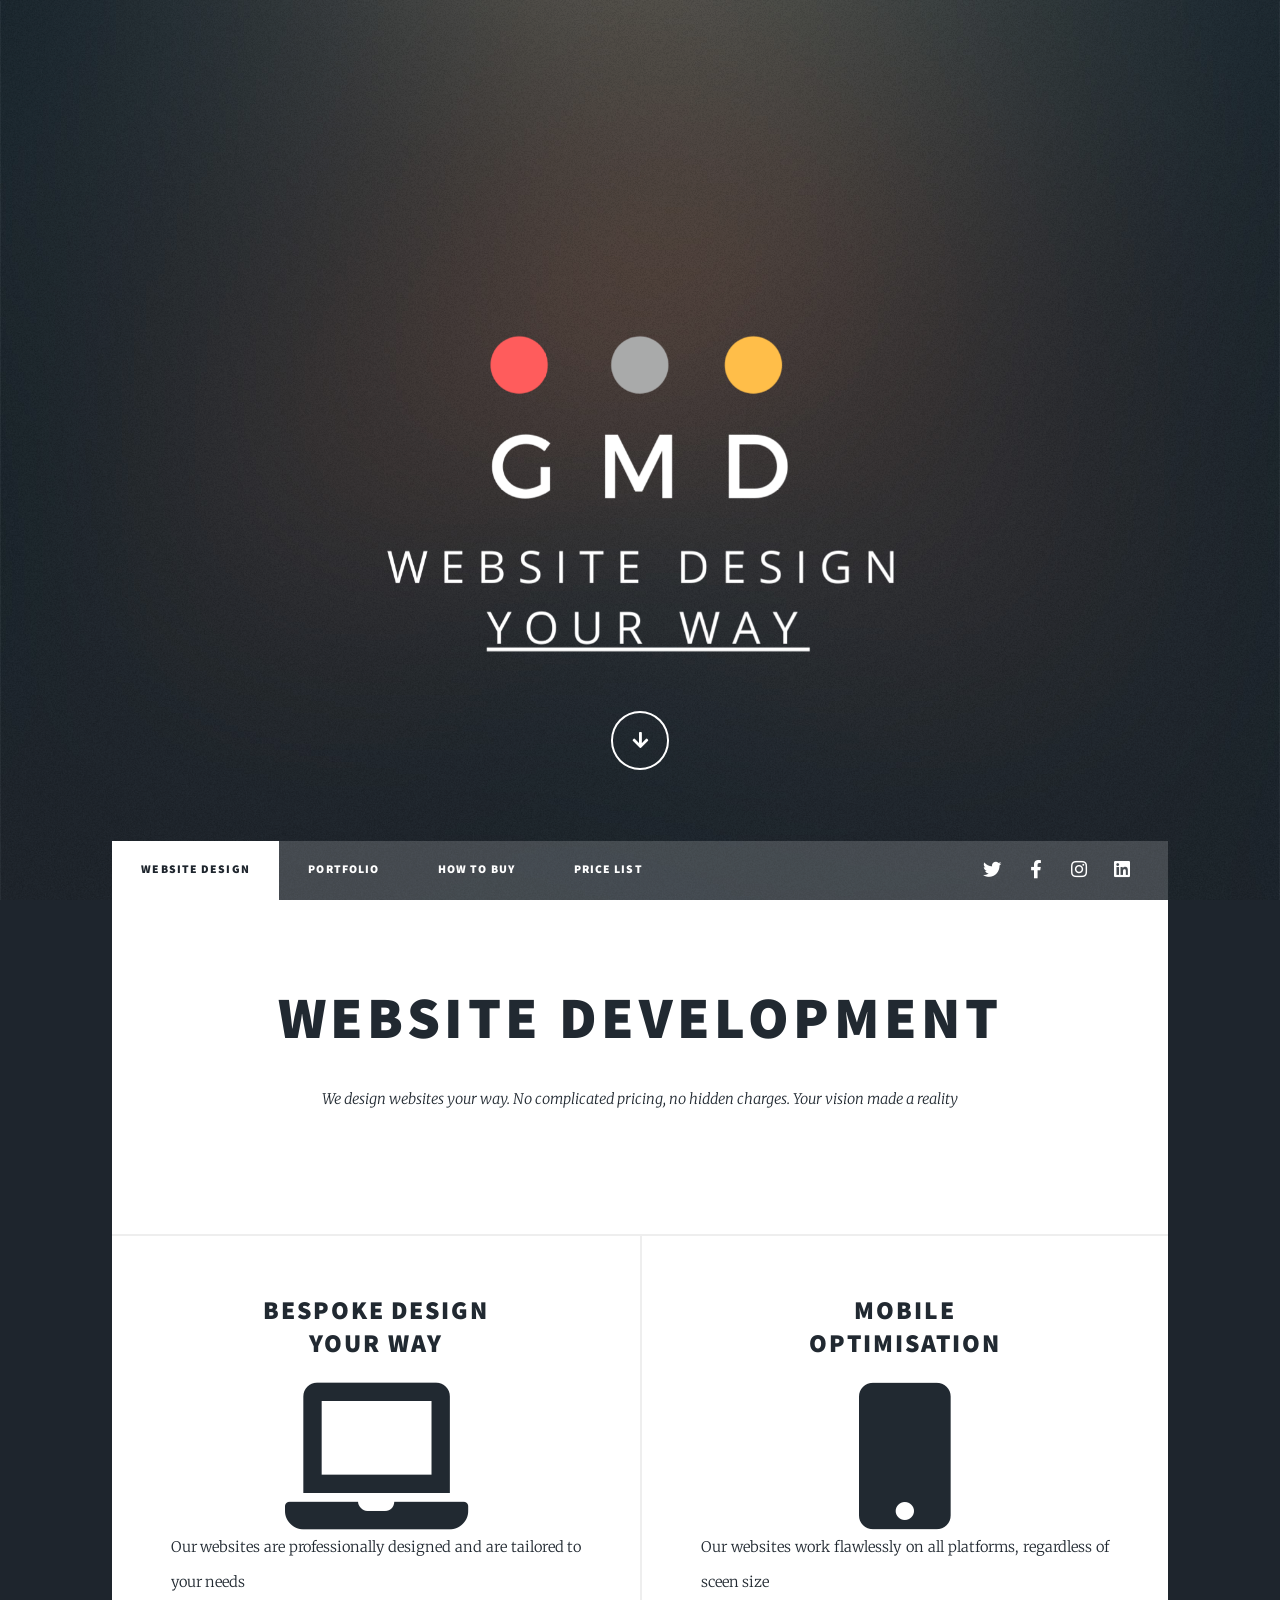
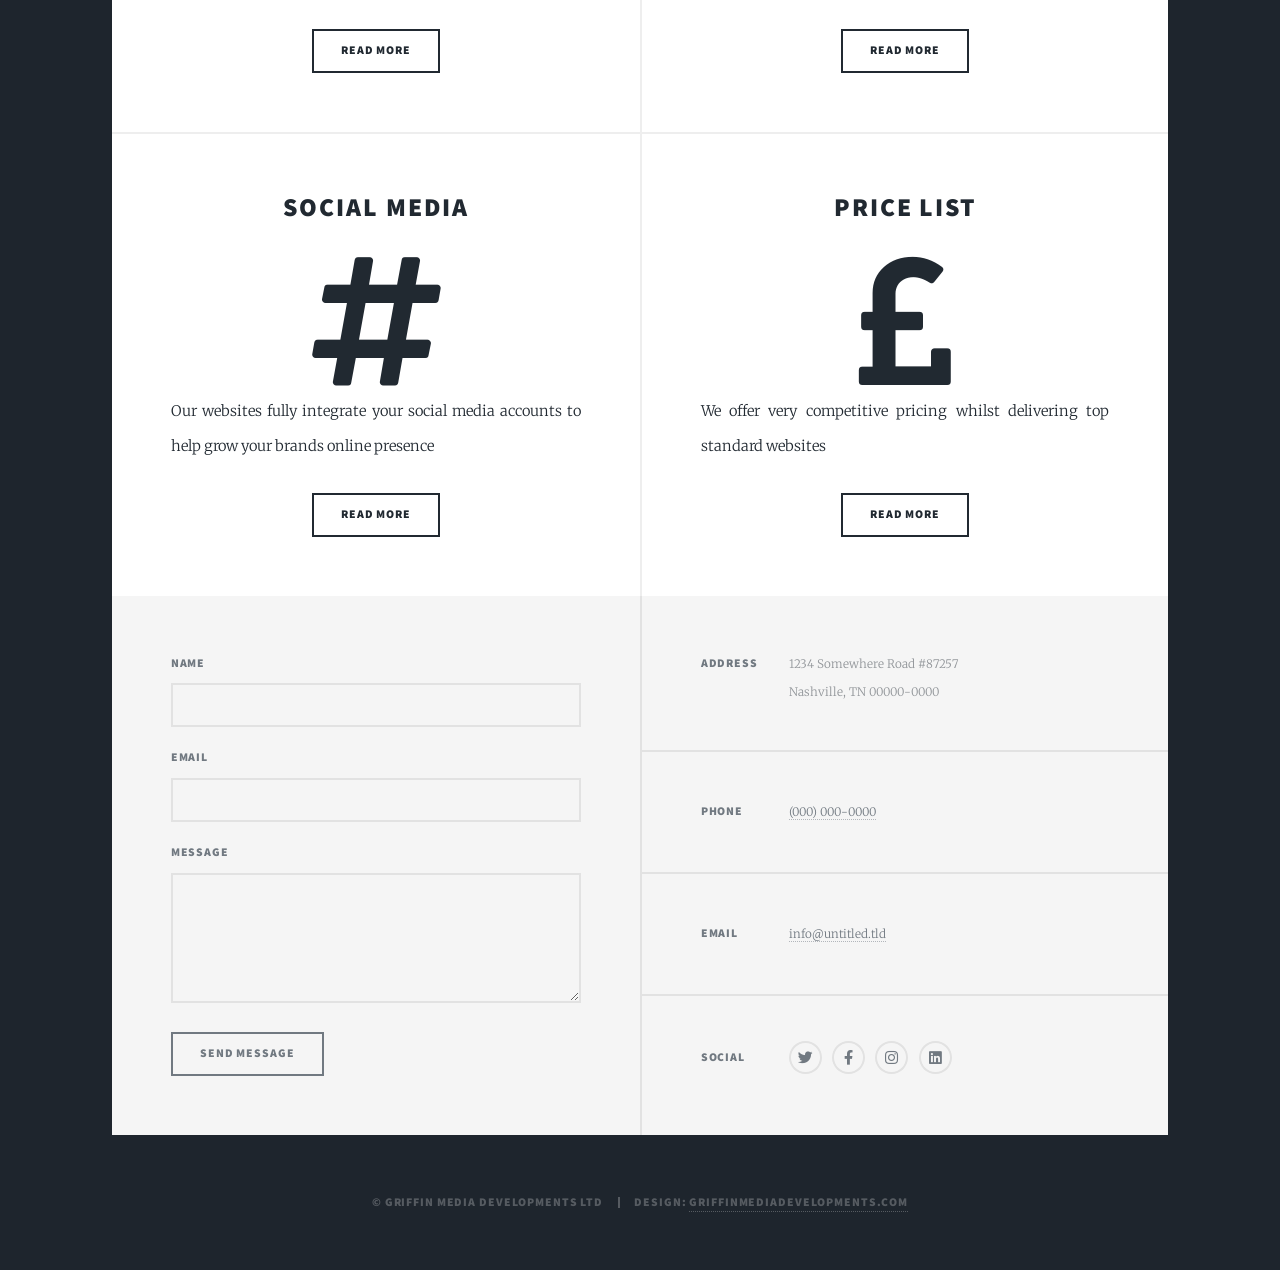
==== index.html @ a4ac9052 "Menu fade" ====
<!DOCTYPE HTML>
<!--
	Massively by HTML5 UP
	html5up.net | @ajlkn
	Free for personal and commercial use under the CCA 3.0 license (html5up.net/license)
-->
<html>
	<head>
		<title>Griffin Media Developments</title>
		<meta charset="utf-8" />
		<meta name="viewport" content="width=device-width, initial-scale=1, user-scalable=no" />
		<link rel="stylesheet" href="assets/css/main.css" />
		<noscript><link rel="stylesheet" href="assets/css/noscript.css" /></noscript>
	</head>
	<body class="is-preload">

		<!-- Wrapper -->
			<div id="wrapper" class="fade-in">

				<!-- Intro -->
					<div id="intro">

						<!-- <h1>Griffin Media<br />
						Developments</h1>
						<p>Media solutions designed <p1>your way</p1><p> -->

						<ul class="actions">
							<li><a href="#header" class="button icon solid solo fa-arrow-down scrolly">Continue</a></li>
						</ul>
					</div>

				<!-- Header -->
					<header id="header">
						<div class="image logos"><img src="images/GMD.png" alt="" /></a></div>
						<a href="index.html" class="logo">Griffin Media Developments</a>

					</header>

				<!-- Nav -->
					<nav id="nav">
						<ul class="links">
							<li class="active"><a href="index.html">Website Design</a></li>
							<li><a href="Portfolio.html">Portfolio</a></li>
							<li><a href="How to buy.html">How to buy</a></li>
							<li ><a href="Price list.html">Price List</a></li>
						</ul>
						<ul class="icons">
							<li><a href="https://twitter.com/Media_Griffin" class="icon brands fa-twitter"><span class="label">Twitter</span></a></li>
							<li><a href="#" class="icon brands fa-facebook-f"><span class="label">Facebook</span></a></li>
							<li><a href="#" class="icon brands fa-instagram"><span class="label">Instagram</span></a></li>
							<li><a href="https://www.linkedin.com/company/griffin-media-developments/about/" class="icon brands fa-linkedin"><span class="label">LinkedIn</span></a></li>
						</ul>
					</nav>

				<!-- Main -->
					<div id="main">

						<!-- Featured Post -->
							<article class="post featured">
								<header class="major">
									<h2>website development
									</h2>
									<p>We design websites your way. No complicated pricing, no hidden charges. Your vision made a reality</p>
								</header>

							</article>

						<!-- Posts -->
							<section class="posts">
								<article>
									<header>
										<h2><a href="Bespoke Design.html">Bespoke design<br />
										your way</a></h2>
									</header>
									<i class="fas fa-laptop fa-10x"></i>
									<p>Our websites are professionally designed and are tailored to your needs</p>
									<ul class="actions special">
										<li><a href="Our Process.html" class="button">Read more</a></li>
									</ul>
								</article>
								<article>
									<header>
										<h2><a href="Mobile Optimisation.html">Mobile<br />
										 optimisation</a></h2>
									</header>
									<i class="fas fa-mobile fa-10x"></i>
									<p>Our websites work flawlessly on all platforms, regardless of sceen size</p>
									<ul class="actions special">
										<li><a href="Mobile Optimisation.html" class="button">Read More</a></li>
									</ul>
								</article>
								<article>
									<header>
										<h2><a href="#">Social Media<br />
									</a></h2>
									</header>
									<i class="fas fa-hashtag fa-10x"></i>
									<p>Our websites fully integrate your social media accounts to help grow your brands online presence</p>
									<ul class="actions special">
										<li><a href="#" class="button">Read more</a></li>
									</ul>
								</article>
								<article>
									<header>
										<h2><a href="#">Price List<br />
										</a></h2>
									</header>
									<i class="fas fa-pound-sign fa-10x"></i>
									<p>We offer very competitive pricing whilst delivering top standard websites</p>
									<ul class="actions special">
										<li><a href="#" class="button">Read more</a></li>
									</ul>
								</article>

							</section>




					</div>

				<!-- Footer -->
					<footer id="footer">
						<section>
							<form method="post" action="#">
								<div class="fields">
									<div class="field">
										<label for="name">Name</label>
										<input type="text" name="name" id="name" />
									</div>
									<div class="field">
										<label for="email">Email</label>
										<input type="text" name="email" id="email" />
									</div>
									<div class="field">
										<label for="message">Message</label>
										<textarea name="message" id="message" rows="3"></textarea>
									</div>
								</div>
								<ul class="actions">
									<li><input type="submit" value="Send Message" /></li>
								</ul>
							</form>
						</section>
						<section class="split contact">
							<section class="alt">
								<h3>Address</h3>
								<p>1234 Somewhere Road #87257<br />
								Nashville, TN 00000-0000</p>
							</section>
							<section>
								<h3>Phone</h3>
								<p><a href="#">(000) 000-0000</a></p>
							</section>
							<section>
								<h3>Email</h3>
								<p><a href="#">info@untitled.tld</a></p>
							</section>
							<section>
								<h3>Social</h3>
								<ul class="icons alt">
									<li><a href="#" class="icon brands alt fa-twitter"><span class="label">Twitter</span></a></li>
									<li><a href="#" class="icon brands alt fa-facebook-f"><span class="label">Facebook</span></a></li>
									<li><a href="#" class="icon brands alt fa-instagram"><span class="label">Instagram</span></a></li>
									<li><a href="https://www.linkedin.com/company/griffin-media-developments/about/" class="icon brands fa-linkedin"><span class="label">LinkedIn</span></a></li>
								</ul>
							</section>
						</section>
					</footer>

				<!-- Copyright -->
					<div id="copyright">
						<ul><li>&copy; Griffin Media Developments Ltd</li><li>Design: <a href="https://html5up.net">GriffinMediaDevelopments.com</a></li></ul>
					</div>

			</div>

		<!-- Scripts -->
			<script src="assets/js/jquery.min.js"></script>
			<script src="assets/js/jquery.scrollex.min.js"></script>
			<script src="assets/js/jquery.scrolly.min.js"></script>
			<script src="assets/js/browser.min.js"></script>
			<script src="assets/js/breakpoints.min.js"></script>
			<script src="assets/js/util.js"></script>
			<script src="assets/js/main.js"></script>

	</body>
</html>
---- assets/css/main.css ----
@import url(fontawesome-all.min.css);
@import url("https://fonts.googleapis.com/css?family=Merriweather:300,700,300italic,700italic|Source+Sans+Pro:900");

/*
	Massively by HTML5 UP
	html5up.net | @ajlkn
	Free for personal and commercial use under the CCA 3.0 license (html5up.net/license)
*/

html, body, div, span, applet, object,
iframe, h1, h2, h3, h4, h5, h6, p, p1, blockquote,
pre, a, abbr, acronym, address, big, cite,
code, del, dfn, em, img, ins, kbd, q, s, samp,
small, strike, strong, sub, sup, tt, var, b,
u, i, center, dl, dt, dd, ol, ul, li, fieldset,
form, label, legend, table, caption, tbody,
tfoot, thead, tr, th, td, article, aside,
canvas, details, embed, figure, figcaption,
footer, header, hgroup, menu, nav, output, ruby,
section, summary, time, mark, audio, video {
	margin: 0;
	padding: 0;
	border: 0;
	font-size: 100%;
	font: inherit;
	vertical-align: baseline;}

article, aside, details, figcaption, figure,
footer, header, hgroup, menu, nav, section {
	display: block;}

body {
	line-height: 1;
}

ol, ul {
	list-style: none;
}

blockquote, q {
	quotes: none;
}

	blockquote:before, blockquote:after, q:before, q:after {
		content: '';
		content: none;
	}

table {
	border-collapse: collapse;
	border-spacing: 0;
}

body {
	-webkit-text-size-adjust: none;
}

mark {
	background-color: transparent;
	color: inherit;
}

input::-moz-focus-inner {
	border: 0;
	padding: 0;
}

input, select, textarea {
	-moz-appearance: none;
	-webkit-appearance: none;
	-ms-appearance: none;
	appearance: none;
}

/* Basic */

	@-ms-viewport {
		width: device-width;
	}

	body {
		-ms-overflow-style: scrollbar;
	}

	@media screen and (max-width: 480px) {

		html, body {
			min-width: 320px;
		}

	}

	html {
		box-sizing: border-box;
	}

	*, *:before, *:after {
		box-sizing: inherit;
	}

	body {
		background-color: #1e252d;
	}

		body.is-preload *, body.is-preload *:before, body.is-preload *:after {
			-moz-animation: none !important;
			-webkit-animation: none !important;
			-ms-animation: none !important;
			animation: none !important;
			-moz-transition: none !important;
			-webkit-transition: none !important;
			-ms-transition: none !important;
			transition: none !important;
		}

/* Type */

	html {
		font-size: 16pt;
	}

		@media screen and (max-width: 1680px) {

			html {
				font-size: 12pt;
			}

		}

		@media screen and (max-width: 1280px) {

			html {
				font-size: 11pt;
			}

		}

		@media screen and (max-width: 360px) {

			html {
				font-size: 10pt;
			}

		}

	body {
		color: #212931;
	}

	body, input, select, textarea {
		font-family: "Merriweather", Georgia, serif;
		font-weight: 300;
		font-size: 1rem;
		line-height: 2.375;
	}

	a {
		-moz-transition: color 0.2s ease-in-out, background-color 0.2s ease-in-out, border-color 0.2s ease-in-out, box-shadow 0.2s ease-in-out;
		-webkit-transition: color 0.2s ease-in-out, background-color 0.2s ease-in-out, border-color 0.2s ease-in-out, box-shadow 0.2s ease-in-out;
		-ms-transition: color 0.2s ease-in-out, background-color 0.2s ease-in-out, border-color 0.2s ease-in-out, box-shadow 0.2s ease-in-out;
		transition: color 0.2s ease-in-out, background-color 0.2s ease-in-out, border-color 0.2s ease-in-out, box-shadow 0.2s ease-in-out;
		border-bottom: dotted 1px;
		text-decoration: none;
	}

		a:hover {
			border-bottom-color: transparent;
		}




	strong, b {
		font-weight: 600;
	}

	em, i {
		font-style: italic;
	}

	p {
		text-align: justify;
		margin: 0 0 2rem 0;
	}

	p2 {
		text-align: justify;
		margin: 0 0 2rem 0;
	}

	p1{
		text-align: justify;
		margin: 0 0 2rem 0;
		text-decoration: underline;
	}
	p2 b{
		color: #FF9F55;
	}





	h1, h2, h3, h4, h5, h6, h7 {
		font-family: "Source Sans Pro", Helvetica, sans-serif;
		font-weight: 900;
		line-height: 1.5;
		letter-spacing: 0.075em;
		text-transform: uppercase;
		margin: 0 0 1rem 0;
	}

		h1 a, h2 a, h3 a, h4 a, h5 a, h6 a, h7 a {
			border-bottom: 0;
			color: inherit;
			text-decoration: none;
		}

	h1 {
		font-size: 4rem;
		line-height: 1.1;
		margin: 0 0 2rem 0;
	}

	h2 {
		font-size: 1.75rem;
		line-height: 1.3;
		margin: 0 0 1.5rem 0;
	}

	h3 {
		font-size: 1.25rem;
		margin: 0 0 1.5rem 0;
	}

	h4 {
		font-size: 1rem;
	}

	h5 {
		font-size: 0.9rem;
	}

	h6 {
		font-size: 0.8rem;
	}

	h7{
		font-size: 1.75rem;
		line-height: 1.3;
		margin: 0 0 1.5rem 0;
	}



	sub {
		font-size: 0.8rem;
		position: relative;
		top: 0.5rem;
	}

	sup {
		font-size: 0.8rem;
		position: relative;
		top: -0.5rem;
	}

	blockquote {
		border-left: solid 4px;
		font-style: italic;
		margin: 0 0 2rem 0;
		padding: 0.5rem 0 0.5rem 2rem;
	}

	code {
		border: solid 2px;
		font-family: "Courier New", monospace;
		font-size: 0.9rem;
		margin: 0 0.25rem;
		padding: 0.25rem 0.65rem;
	}

	pre {
		-webkit-overflow-scrolling: touch;
		font-family: "Courier New", monospace;
		font-size: 0.9rem;
		margin: 0 0 2rem 0;
	}

		pre code {
			display: block;
			line-height: 1.75;
			padding: 1rem 1.5rem;
			overflow-x: auto;
		}

	hr {
		border: 0;
		border-bottom: solid 2px;
		margin: 3rem 0;
	}

		hr.major {
			margin: 5rem 0;
		}

	.align-left {
		text-align: left;
	}

	.align-center {
		text-align: center;
	}

	.align-right {
		text-align: right;
	}

	input, select, textarea {
		color: #212931;
	}

	a {
		color: #212931;
		border-bottom-color: rgba(33, 41, 49, 0.5);
	}

		a:hover {
			border-bottom-color: transparent;
			color: #18bfef !important;
		}



	h1, h2, h3, h4, h5, h6 {
		color: #212931;
	}

	h7{
		color: white;
	}

	strong, b {
		color: #212931;
	}

	blockquote {
		border-left-color: #eeeeee;
	}

	code {
		background: rgba(220, 220, 220, 0.25);
		border-color: #eeeeee;
	}

	hr {
		border-bottom-color: #eeeeee;
	}

/* Row */

	.row {
		display: flex;
		flex-wrap: wrap;
		box-sizing: border-box;
		align-items: stretch;
	}

		.row > * {
			box-sizing: border-box;
		}

		.row.gtr-uniform > * > :last-child {
			margin-bottom: 0;
		}

		.row.aln-left {
			justify-content: flex-start;
		}

		.row.aln-center {
			justify-content: center;
		}

		.row.aln-right {
			justify-content: flex-end;
		}

		.row.aln-top {
			align-items: flex-start;
		}

		.row.aln-middle {
			align-items: center;
		}

		.row.aln-bottom {
			align-items: flex-end;
		}

		.row > .imp {
			order: -1;
		}

		.row > .col-1 {
			width: 8.33333%;
		}

		.row > .off-1 {
			margin-left: 8.33333%;
		}

		.row > .col-2 {
			width: 16.66667%;
		}

		.row > .off-2 {
			margin-left: 16.66667%;
		}

		.row > .col-3 {
			width: 25%;
		}

		.row > .off-3 {
			margin-left: 25%;
		}

		.row > .col-4 {
			width: 33.33333%;
		}

		.row > .off-4 {
			margin-left: 33.33333%;
		}

		.row > .col-5 {
			width: 41.66667%;
		}

		.row > .off-5 {
			margin-left: 41.66667%;
		}

		.row > .col-6 {
			width: 50%;
		}

		.row > .off-6 {
			margin-left: 50%;
		}

		.row > .col-7 {
			width: 58.33333%;
		}

		.row > .off-7 {
			margin-left: 58.33333%;
		}

		.row > .col-8 {
			width: 66.66667%;
		}

		.row > .off-8 {
			margin-left: 66.66667%;
		}

		.row > .col-9 {
			width: 75%;
		}

		.row > .off-9 {
			margin-left: 75%;
		}

		.row > .col-10 {
			width: 83.33333%;
		}

		.row > .off-10 {
			margin-left: 83.33333%;
		}

		.row > .col-11 {
			width: 91.66667%;
		}

		.row > .off-11 {
			margin-left: 91.66667%;
		}

		.row > .col-12 {
			width: 100%;
		}

		.row > .off-12 {
			margin-left: 100%;
		}

		.row.gtr-0 {
			margin-top: 0;
			margin-left: 0rem;
		}

			.row.gtr-0 > * {
				padding: 0 0 0 0rem;
			}

			.row.gtr-0.gtr-uniform {
				margin-top: 0rem;
			}

				.row.gtr-0.gtr-uniform > * {
					padding-top: 0rem;
				}

		.row.gtr-25 {
			margin-top: 0;
			margin-left: -0.375rem;
		}

			.row.gtr-25 > * {
				padding: 0 0 0 0.375rem;
			}

			.row.gtr-25.gtr-uniform {
				margin-top: -0.375rem;
			}

				.row.gtr-25.gtr-uniform > * {
					padding-top: 0.375rem;
				}

		.row.gtr-50 {
			margin-top: 0;
			margin-left: -0.75rem;
		}

			.row.gtr-50 > * {
				padding: 0 0 0 0.75rem;
			}

			.row.gtr-50.gtr-uniform {
				margin-top: -0.75rem;
			}

				.row.gtr-50.gtr-uniform > * {
					padding-top: 0.75rem;
				}

		.row {
			margin-top: 0;
			margin-left: -1.5rem;
		}

			.row > * {
				padding: 0 0 0 1.5rem;
			}

			.row.gtr-uniform {
				margin-top: -1.5rem;
			}

				.row.gtr-uniform > * {
					padding-top: 1.5rem;
				}

		.row.gtr-150 {
			margin-top: 0;
			margin-left: -2.25rem;
		}

			.row.gtr-150 > * {
				padding: 0 0 0 2.25rem;
			}

			.row.gtr-150.gtr-uniform {
				margin-top: -2.25rem;
			}

				.row.gtr-150.gtr-uniform > * {
					padding-top: 2.25rem;
				}

		.row.gtr-200 {
			margin-top: 0;
			margin-left: -3rem;
		}

			.row.gtr-200 > * {
				padding: 0 0 0 3rem;
			}

			.row.gtr-200.gtr-uniform {
				margin-top: -3rem;
			}

				.row.gtr-200.gtr-uniform > * {
					padding-top: 3rem;
				}

		@media screen and (max-width: 1680px) {

			.row {
				display: flex;
				flex-wrap: wrap;
				box-sizing: border-box;
				align-items: stretch;
			}

				.row > * {
					box-sizing: border-box;
				}

				.row.gtr-uniform > * > :last-child {
					margin-bottom: 0;
				}

				.row.aln-left {
					justify-content: flex-start;
				}

				.row.aln-center {
					justify-content: center;
				}

				.row.aln-right {
					justify-content: flex-end;
				}

				.row.aln-top {
					align-items: flex-start;
				}

				.row.aln-middle {
					align-items: center;
				}

				.row.aln-bottom {
					align-items: flex-end;
				}

				.row > .imp-xlarge {
					order: -1;
				}

				.row > .col-1-xlarge {
					width: 8.33333%;
				}

				.row > .off-1-xlarge {
					margin-left: 8.33333%;
				}

				.row > .col-2-xlarge {
					width: 16.66667%;
				}

				.row > .off-2-xlarge {
					margin-left: 16.66667%;
				}

				.row > .col-3-xlarge {
					width: 25%;
				}

				.row > .off-3-xlarge {
					margin-left: 25%;
				}

				.row > .col-4-xlarge {
					width: 33.33333%;
				}

				.row > .off-4-xlarge {
					margin-left: 33.33333%;
				}

				.row > .col-5-xlarge {
					width: 41.66667%;
				}

				.row > .off-5-xlarge {
					margin-left: 41.66667%;
				}

				.row > .col-6-xlarge {
					width: 50%;
				}

				.row > .off-6-xlarge {
					margin-left: 50%;
				}

				.row > .col-7-xlarge {
					width: 58.33333%;
				}

				.row > .off-7-xlarge {
					margin-left: 58.33333%;
				}

				.row > .col-8-xlarge {
					width: 66.66667%;
				}

				.row > .off-8-xlarge {
					margin-left: 66.66667%;
				}

				.row > .col-9-xlarge {
					width: 75%;
				}

				.row > .off-9-xlarge {
					margin-left: 75%;
				}

				.row > .col-10-xlarge {
					width: 83.33333%;
				}

				.row > .off-10-xlarge {
					margin-left: 83.33333%;
				}

				.row > .col-11-xlarge {
					width: 91.66667%;
				}

				.row > .off-11-xlarge {
					margin-left: 91.66667%;
				}

				.row > .col-12-xlarge {
					width: 100%;
				}

				.row > .off-12-xlarge {
					margin-left: 100%;
				}

				.row.gtr-0 {
					margin-top: 0;
					margin-left: 0rem;
				}

					.row.gtr-0 > * {
						padding: 0 0 0 0rem;
					}

					.row.gtr-0.gtr-uniform {
						margin-top: 0rem;
					}

						.row.gtr-0.gtr-uniform > * {
							padding-top: 0rem;
						}

				.row.gtr-25 {
					margin-top: 0;
					margin-left: -0.375rem;
				}

					.row.gtr-25 > * {
						padding: 0 0 0 0.375rem;
					}

					.row.gtr-25.gtr-uniform {
						margin-top: -0.375rem;
					}

						.row.gtr-25.gtr-uniform > * {
							padding-top: 0.375rem;
						}

				.row.gtr-50 {
					margin-top: 0;
					margin-left: -0.75rem;
				}

					.row.gtr-50 > * {
						padding: 0 0 0 0.75rem;
					}

					.row.gtr-50.gtr-uniform {
						margin-top: -0.75rem;
					}

						.row.gtr-50.gtr-uniform > * {
							padding-top: 0.75rem;
						}

				.row {
					margin-top: 0;
					margin-left: -1.5rem;
				}

					.row > * {
						padding: 0 0 0 1.5rem;
					}

					.row.gtr-uniform {
						margin-top: -1.5rem;
					}

						.row.gtr-uniform > * {
							padding-top: 1.5rem;
						}

				.row.gtr-150 {
					margin-top: 0;
					margin-left: -2.25rem;
				}

					.row.gtr-150 > * {
						padding: 0 0 0 2.25rem;
					}

					.row.gtr-150.gtr-uniform {
						margin-top: -2.25rem;
					}

						.row.gtr-150.gtr-uniform > * {
							padding-top: 2.25rem;
						}

				.row.gtr-200 {
					margin-top: 0;
					margin-left: -3rem;
				}

					.row.gtr-200 > * {
						padding: 0 0 0 3rem;
					}

					.row.gtr-200.gtr-uniform {
						margin-top: -3rem;
					}

						.row.gtr-200.gtr-uniform > * {
							padding-top: 3rem;
						}

		}

		@media screen and (max-width: 1280px) {

			.row {
				display: flex;
				flex-wrap: wrap;
				box-sizing: border-box;
				align-items: stretch;
			}

				.row > * {
					box-sizing: border-box;
				}

				.row.gtr-uniform > * > :last-child {
					margin-bottom: 0;
				}

				.row.aln-left {
					justify-content: flex-start;
				}

				.row.aln-center {
					justify-content: center;
				}

				.row.aln-right {
					justify-content: flex-end;
				}

				.row.aln-top {
					align-items: flex-start;
				}

				.row.aln-middle {
					align-items: center;
				}

				.row.aln-bottom {
					align-items: flex-end;
				}

				.row > .imp-large {
					order: -1;
				}

				.row > .col-1-large {
					width: 8.33333%;
				}

				.row > .off-1-large {
					margin-left: 8.33333%;
				}

				.row > .col-2-large {
					width: 16.66667%;
				}

				.row > .off-2-large {
					margin-left: 16.66667%;
				}

				.row > .col-3-large {
					width: 25%;
				}

				.row > .off-3-large {
					margin-left: 25%;
				}

				.row > .col-4-large {
					width: 33.33333%;
				}

				.row > .off-4-large {
					margin-left: 33.33333%;
				}

				.row > .col-5-large {
					width: 41.66667%;
				}

				.row > .off-5-large {
					margin-left: 41.66667%;
				}

				.row > .col-6-large {
					width: 50%;
				}

				.row > .off-6-large {
					margin-left: 50%;
				}

				.row > .col-7-large {
					width: 58.33333%;
				}

				.row > .off-7-large {
					margin-left: 58.33333%;
				}

				.row > .col-8-large {
					width: 66.66667%;
				}

				.row > .off-8-large {
					margin-left: 66.66667%;
				}

				.row > .col-9-large {
					width: 75%;
				}

				.row > .off-9-large {
					margin-left: 75%;
				}

				.row > .col-10-large {
					width: 83.33333%;
				}

				.row > .off-10-large {
					margin-left: 83.33333%;
				}

				.row > .col-11-large {
					width: 91.66667%;
				}

				.row > .off-11-large {
					margin-left: 91.66667%;
				}

				.row > .col-12-large {
					width: 100%;
				}

				.row > .off-12-large {
					margin-left: 100%;
				}

				.row.gtr-0 {
					margin-top: 0;
					margin-left: 0rem;
				}

					.row.gtr-0 > * {
						padding: 0 0 0 0rem;
					}

					.row.gtr-0.gtr-uniform {
						margin-top: 0rem;
					}

						.row.gtr-0.gtr-uniform > * {
							padding-top: 0rem;
						}

				.row.gtr-25 {
					margin-top: 0;
					margin-left: -0.375rem;
				}

					.row.gtr-25 > * {
						padding: 0 0 0 0.375rem;
					}

					.row.gtr-25.gtr-uniform {
						margin-top: -0.375rem;
					}

						.row.gtr-25.gtr-uniform > * {
							padding-top: 0.375rem;
						}

				.row.gtr-50 {
					margin-top: 0;
					margin-left: -0.75rem;
				}

					.row.gtr-50 > * {
						padding: 0 0 0 0.75rem;
					}

					.row.gtr-50.gtr-uniform {
						margin-top: -0.75rem;
					}

						.row.gtr-50.gtr-uniform > * {
							padding-top: 0.75rem;
						}

				.row {
					margin-top: 0;
					margin-left: -1.5rem;
				}

					.row > * {
						padding: 0 0 0 1.5rem;
					}

					.row.gtr-uniform {
						margin-top: -1.5rem;
					}

						.row.gtr-uniform > * {
							padding-top: 1.5rem;
						}

				.row.gtr-150 {
					margin-top: 0;
					margin-left: -2.25rem;
				}

					.row.gtr-150 > * {
						padding: 0 0 0 2.25rem;
					}

					.row.gtr-150.gtr-uniform {
						margin-top: -2.25rem;
					}

						.row.gtr-150.gtr-uniform > * {
							padding-top: 2.25rem;
						}

				.row.gtr-200 {
					margin-top: 0;
					margin-left: -3rem;
				}

					.row.gtr-200 > * {
						padding: 0 0 0 3rem;
					}

					.row.gtr-200.gtr-uniform {
						margin-top: -3rem;
					}

						.row.gtr-200.gtr-uniform > * {
							padding-top: 3rem;
						}

		}

		@media screen and (max-width: 980px) {

			.row {
				display: flex;
				flex-wrap: wrap;
				box-sizing: border-box;
				align-items: stretch;
			}

				.row > * {
					box-sizing: border-box;
				}

				.row.gtr-uniform > * > :last-child {
					margin-bottom: 0;
				}

				.row.aln-left {
					justify-content: flex-start;
				}

				.row.aln-center {
					justify-content: center;
				}

				.row.aln-right {
					justify-content: flex-end;
				}

				.row.aln-top {
					align-items: flex-start;
				}

				.row.aln-middle {
					align-items: center;
				}

				.row.aln-bottom {
					align-items: flex-end;
				}

				.row > .imp-medium {
					order: -1;
				}

				.row > .col-1-medium {
					width: 8.33333%;
				}

				.row > .off-1-medium {
					margin-left: 8.33333%;
				}

				.row > .col-2-medium {
					width: 16.66667%;
				}

				.row > .off-2-medium {
					margin-left: 16.66667%;
				}

				.row > .col-3-medium {
					width: 25%;
				}

				.row > .off-3-medium {
					margin-left: 25%;
				}

				.row > .col-4-medium {
					width: 33.33333%;
				}

				.row > .off-4-medium {
					margin-left: 33.33333%;
				}

				.row > .col-5-medium {
					width: 41.66667%;
				}

				.row > .off-5-medium {
					margin-left: 41.66667%;
				}

				.row > .col-6-medium {
					width: 50%;
				}

				.row > .off-6-medium {
					margin-left: 50%;
				}

				.row > .col-7-medium {
					width: 58.33333%;
				}

				.row > .off-7-medium {
					margin-left: 58.33333%;
				}

				.row > .col-8-medium {
					width: 66.66667%;
				}

				.row > .off-8-medium {
					margin-left: 66.66667%;
				}

				.row > .col-9-medium {
					width: 75%;
				}

				.row > .off-9-medium {
					margin-left: 75%;
				}

				.row > .col-10-medium {
					width: 83.33333%;
				}

				.row > .off-10-medium {
					margin-left: 83.33333%;
				}

				.row > .col-11-medium {
					width: 91.66667%;
				}

				.row > .off-11-medium {
					margin-left: 91.66667%;
				}

				.row > .col-12-medium {
					width: 100%;
				}

				.row > .off-12-medium {
					margin-left: 100%;
				}

				.row.gtr-0 {
					margin-top: 0;
					margin-left: 0rem;
				}

					.row.gtr-0 > * {
						padding: 0 0 0 0rem;
					}

					.row.gtr-0.gtr-uniform {
						margin-top: 0rem;
					}

						.row.gtr-0.gtr-uniform > * {
							padding-top: 0rem;
						}

				.row.gtr-25 {
					margin-top: 0;
					margin-left: -0.375rem;
				}

					.row.gtr-25 > * {
						padding: 0 0 0 0.375rem;
					}

					.row.gtr-25.gtr-uniform {
						margin-top: -0.375rem;
					}

						.row.gtr-25.gtr-uniform > * {
							padding-top: 0.375rem;
						}

				.row.gtr-50 {
					margin-top: 0;
					margin-left: -0.75rem;
				}

					.row.gtr-50 > * {
						padding: 0 0 0 0.75rem;
					}

					.row.gtr-50.gtr-uniform {
						margin-top: -0.75rem;
					}

						.row.gtr-50.gtr-uniform > * {
							padding-top: 0.75rem;
						}

				.row {
					margin-top: 0;
					margin-left: -1.5rem;
				}

					.row > * {
						padding: 0 0 0 1.5rem;
					}

					.row.gtr-uniform {
						margin-top: -1.5rem;
					}

						.row.gtr-uniform > * {
							padding-top: 1.5rem;
						}

				.row.gtr-150 {
					margin-top: 0;
					margin-left: -2.25rem;
				}

					.row.gtr-150 > * {
						padding: 0 0 0 2.25rem;
					}

					.row.gtr-150.gtr-uniform {
						margin-top: -2.25rem;
					}

						.row.gtr-150.gtr-uniform > * {
							padding-top: 2.25rem;
						}

				.row.gtr-200 {
					margin-top: 0;
					margin-left: -3rem;
				}

					.row.gtr-200 > * {
						padding: 0 0 0 3rem;
					}

					.row.gtr-200.gtr-uniform {
						margin-top: -3rem;
					}

						.row.gtr-200.gtr-uniform > * {
							padding-top: 3rem;
						}

		}

		@media screen and (max-width: 736px) {

			.row {
				display: flex;
				flex-wrap: wrap;
				box-sizing: border-box;
				align-items: stretch;
			}

				.row > * {
					box-sizing: border-box;
				}

				.row.gtr-uniform > * > :last-child {
					margin-bottom: 0;
				}

				.row.aln-left {
					justify-content: flex-start;
				}

				.row.aln-center {
					justify-content: center;
				}

				.row.aln-right {
					justify-content: flex-end;
				}

				.row.aln-top {
					align-items: flex-start;
				}

				.row.aln-middle {
					align-items: center;
				}

				.row.aln-bottom {
					align-items: flex-end;
				}

				.row > .imp-small {
					order: -1;
				}

				.row > .col-1-small {
					width: 8.33333%;
				}

				.row > .off-1-small {
					margin-left: 8.33333%;
				}

				.row > .col-2-small {
					width: 16.66667%;
				}

				.row > .off-2-small {
					margin-left: 16.66667%;
				}

				.row > .col-3-small {
					width: 25%;
				}

				.row > .off-3-small {
					margin-left: 25%;
				}

				.row > .col-4-small {
					width: 33.33333%;
				}

				.row > .off-4-small {
					margin-left: 33.33333%;
				}

				.row > .col-5-small {
					width: 41.66667%;
				}

				.row > .off-5-small {
					margin-left: 41.66667%;
				}

				.row > .col-6-small {
					width: 50%;
				}

				.row > .off-6-small {
					margin-left: 50%;
				}

				.row > .col-7-small {
					width: 58.33333%;
				}

				.row > .off-7-small {
					margin-left: 58.33333%;
				}

				.row > .col-8-small {
					width: 66.66667%;
				}

				.row > .off-8-small {
					margin-left: 66.66667%;
				}

				.row > .col-9-small {
					width: 75%;
				}

				.row > .off-9-small {
					margin-left: 75%;
				}

				.row > .col-10-small {
					width: 83.33333%;
				}

				.row > .off-10-small {
					margin-left: 83.33333%;
				}

				.row > .col-11-small {
					width: 91.66667%;
				}

				.row > .off-11-small {
					margin-left: 91.66667%;
				}

				.row > .col-12-small {
					width: 100%;
				}

				.row > .off-12-small {
					margin-left: 100%;
				}

				.row.gtr-0 {
					margin-top: 0;
					margin-left: 0rem;
				}

					.row.gtr-0 > * {
						padding: 0 0 0 0rem;
					}

					.row.gtr-0.gtr-uniform {
						margin-top: 0rem;
					}

						.row.gtr-0.gtr-uniform > * {
							padding-top: 0rem;
						}

				.row.gtr-25 {
					margin-top: 0;
					margin-left: -0.375rem;
				}

					.row.gtr-25 > * {
						padding: 0 0 0 0.375rem;
					}

					.row.gtr-25.gtr-uniform {
						margin-top: -0.375rem;
					}

						.row.gtr-25.gtr-uniform > * {
							padding-top: 0.375rem;
						}

				.row.gtr-50 {
					margin-top: 0;
					margin-left: -0.75rem;
				}

					.row.gtr-50 > * {
						padding: 0 0 0 0.75rem;
					}

					.row.gtr-50.gtr-uniform {
						margin-top: -0.75rem;
					}

						.row.gtr-50.gtr-uniform > * {
							padding-top: 0.75rem;
						}

				.row {
					margin-top: 0;
					margin-left: -1.5rem;
				}

					.row > * {
						padding: 0 0 0 1.5rem;
					}

					.row.gtr-uniform {
						margin-top: -1.5rem;
					}

						.row.gtr-uniform > * {
							padding-top: 1.5rem;
						}

				.row.gtr-150 {
					margin-top: 0;
					margin-left: -2.25rem;
				}

					.row.gtr-150 > * {
						padding: 0 0 0 2.25rem;
					}

					.row.gtr-150.gtr-uniform {
						margin-top: -2.25rem;
					}

						.row.gtr-150.gtr-uniform > * {
							padding-top: 2.25rem;
						}

				.row.gtr-200 {
					margin-top: 0;
					margin-left: -3rem;
				}

					.row.gtr-200 > * {
						padding: 0 0 0 3rem;
					}

					.row.gtr-200.gtr-uniform {
						margin-top: -3rem;
					}

						.row.gtr-200.gtr-uniform > * {
							padding-top: 3rem;
						}

		}

		@media screen and (max-width: 480px) {

			.row {
				display: flex;
				flex-wrap: wrap;
				box-sizing: border-box;
				align-items: stretch;
			}

				.row > * {
					box-sizing: border-box;
				}

				.row.gtr-uniform > * > :last-child {
					margin-bottom: 0;
				}

				.row.aln-left {
					justify-content: flex-start;
				}

				.row.aln-center {
					justify-content: center;
				}

				.row.aln-right {
					justify-content: flex-end;
				}

				.row.aln-top {
					align-items: flex-start;
				}

				.row.aln-middle {
					align-items: center;
				}

				.row.aln-bottom {
					align-items: flex-end;
				}

				.row > .imp-xsmall {
					order: -1;
				}

				.row > .col-1-xsmall {
					width: 8.33333%;
				}

				.row > .off-1-xsmall {
					margin-left: 8.33333%;
				}

				.row > .col-2-xsmall {
					width: 16.66667%;
				}

				.row > .off-2-xsmall {
					margin-left: 16.66667%;
				}

				.row > .col-3-xsmall {
					width: 25%;
				}

				.row > .off-3-xsmall {
					margin-left: 25%;
				}

				.row > .col-4-xsmall {
					width: 33.33333%;
				}

				.row > .off-4-xsmall {
					margin-left: 33.33333%;
				}

				.row > .col-5-xsmall {
					width: 41.66667%;
				}

				.row > .off-5-xsmall {
					margin-left: 41.66667%;
				}

				.row > .col-6-xsmall {
					width: 50%;
				}

				.row > .off-6-xsmall {
					margin-left: 50%;
				}

				.row > .col-7-xsmall {
					width: 58.33333%;
				}

				.row > .off-7-xsmall {
					margin-left: 58.33333%;
				}

				.row > .col-8-xsmall {
					width: 66.66667%;
				}

				.row > .off-8-xsmall {
					margin-left: 66.66667%;
				}

				.row > .col-9-xsmall {
					width: 75%;
				}

				.row > .off-9-xsmall {
					margin-left: 75%;
				}

				.row > .col-10-xsmall {
					width: 83.33333%;
				}

				.row > .off-10-xsmall {
					margin-left: 83.33333%;
				}

				.row > .col-11-xsmall {
					width: 91.66667%;
				}

				.row > .off-11-xsmall {
					margin-left: 91.66667%;
				}

				.row > .col-12-xsmall {
					width: 100%;
				}

				.row > .off-12-xsmall {
					margin-left: 100%;
				}

				.row.gtr-0 {
					margin-top: 0;
					margin-left: 0rem;
				}

					.row.gtr-0 > * {
						padding: 0 0 0 0rem;
					}

					.row.gtr-0.gtr-uniform {
						margin-top: 0rem;
					}

						.row.gtr-0.gtr-uniform > * {
							padding-top: 0rem;
						}

				.row.gtr-25 {
					margin-top: 0;
					margin-left: -0.375rem;
				}

					.row.gtr-25 > * {
						padding: 0 0 0 0.375rem;
					}

					.row.gtr-25.gtr-uniform {
						margin-top: -0.375rem;
					}

						.row.gtr-25.gtr-uniform > * {
							padding-top: 0.375rem;
						}

				.row.gtr-50 {
					margin-top: 0;
					margin-left: -0.75rem;
				}

					.row.gtr-50 > * {
						padding: 0 0 0 0.75rem;
					}

					.row.gtr-50.gtr-uniform {
						margin-top: -0.75rem;
					}

						.row.gtr-50.gtr-uniform > * {
							padding-top: 0.75rem;
						}

				.row {
					margin-top: 0;
					margin-left: -1.5rem;
				}

					.row > * {
						padding: 0 0 0 1.5rem;
					}

					.row.gtr-uniform {
						margin-top: -1.5rem;
					}

						.row.gtr-uniform > * {
							padding-top: 1.5rem;
						}

				.row.gtr-150 {
					margin-top: 0;
					margin-left: -2.25rem;
				}

					.row.gtr-150 > * {
						padding: 0 0 0 2.25rem;
					}

					.row.gtr-150.gtr-uniform {
						margin-top: -2.25rem;
					}

						.row.gtr-150.gtr-uniform > * {
							padding-top: 2.25rem;
						}

				.row.gtr-200 {
					margin-top: 0;
					margin-left: -3rem;
				}

					.row.gtr-200 > * {
						padding: 0 0 0 3rem;
					}

					.row.gtr-200.gtr-uniform {
						margin-top: -3rem;
					}

						.row.gtr-200.gtr-uniform > * {
							padding-top: 3rem;
						}

		}

		@media screen and (max-width: 360px) {

			.row {
				display: flex;
				flex-wrap: wrap;
				box-sizing: border-box;
				align-items: stretch;
			}

				.row > * {
					box-sizing: border-box;
				}

				.row.gtr-uniform > * > :last-child {
					margin-bottom: 0;
				}

				.row.aln-left {
					justify-content: flex-start;
				}

				.row.aln-center {
					justify-content: center;
				}

				.row.aln-right {
					justify-content: flex-end;
				}

				.row.aln-top {
					align-items: flex-start;
				}

				.row.aln-middle {
					align-items: center;
				}

				.row.aln-bottom {
					align-items: flex-end;
				}

				.row > .imp-xxsmall {
					order: -1;
				}

				.row > .col-1-xxsmall {
					width: 8.33333%;
				}

				.row > .off-1-xxsmall {
					margin-left: 8.33333%;
				}

				.row > .col-2-xxsmall {
					width: 16.66667%;
				}

				.row > .off-2-xxsmall {
					margin-left: 16.66667%;
				}

				.row > .col-3-xxsmall {
					width: 25%;
				}

				.row > .off-3-xxsmall {
					margin-left: 25%;
				}

				.row > .col-4-xxsmall {
					width: 33.33333%;
				}

				.row > .off-4-xxsmall {
					margin-left: 33.33333%;
				}

				.row > .col-5-xxsmall {
					width: 41.66667%;
				}

				.row > .off-5-xxsmall {
					margin-left: 41.66667%;
				}

				.row > .col-6-xxsmall {
					width: 50%;
				}

				.row > .off-6-xxsmall {
					margin-left: 50%;
				}

				.row > .col-7-xxsmall {
					width: 58.33333%;
				}

				.row > .off-7-xxsmall {
					margin-left: 58.33333%;
				}

				.row > .col-8-xxsmall {
					width: 66.66667%;
				}

				.row > .off-8-xxsmall {
					margin-left: 66.66667%;
				}

				.row > .col-9-xxsmall {
					width: 75%;
				}

				.row > .off-9-xxsmall {
					margin-left: 75%;
				}

				.row > .col-10-xxsmall {
					width: 83.33333%;
				}

				.row > .off-10-xxsmall {
					margin-left: 83.33333%;
				}

				.row > .col-11-xxsmall {
					width: 91.66667%;
				}

				.row > .off-11-xxsmall {
					margin-left: 91.66667%;
				}

				.row > .col-12-xxsmall {
					width: 100%;
				}

				.row > .off-12-xxsmall {
					margin-left: 100%;
				}

				.row.gtr-0 {
					margin-top: 0;
					margin-left: 0rem;
				}

					.row.gtr-0 > * {
						padding: 0 0 0 0rem;
					}

					.row.gtr-0.gtr-uniform {
						margin-top: 0rem;
					}

						.row.gtr-0.gtr-uniform > * {
							padding-top: 0rem;
						}

				.row.gtr-25 {
					margin-top: 0;
					margin-left: -0.375rem;
				}

					.row.gtr-25 > * {
						padding: 0 0 0 0.375rem;
					}

					.row.gtr-25.gtr-uniform {
						margin-top: -0.375rem;
					}

						.row.gtr-25.gtr-uniform > * {
							padding-top: 0.375rem;
						}

				.row.gtr-50 {
					margin-top: 0;
					margin-left: -0.75rem;
				}

					.row.gtr-50 > * {
						padding: 0 0 0 0.75rem;
					}

					.row.gtr-50.gtr-uniform {
						margin-top: -0.75rem;
					}

						.row.gtr-50.gtr-uniform > * {
							padding-top: 0.75rem;
						}

				.row {
					margin-top: 0;
					margin-left: -1.5rem;
				}

					.row > * {
						padding: 0 0 0 1.5rem;
					}

					.row.gtr-uniform {
						margin-top: -1.5rem;
					}

						.row.gtr-uniform > * {
							padding-top: 1.5rem;
						}

				.row.gtr-150 {
					margin-top: 0;
					margin-left: -2.25rem;
				}

					.row.gtr-150 > * {
						padding: 0 0 0 2.25rem;
					}

					.row.gtr-150.gtr-uniform {
						margin-top: -2.25rem;
					}

						.row.gtr-150.gtr-uniform > * {
							padding-top: 2.25rem;
						}

				.row.gtr-200 {
					margin-top: 0;
					margin-left: -3rem;
				}

					.row.gtr-200 > * {
						padding: 0 0 0 3rem;
					}

					.row.gtr-200.gtr-uniform {
						margin-top: -3rem;
					}

						.row.gtr-200.gtr-uniform > * {
							padding-top: 3rem;
						}

		}

/* Box */

	.box {
		border: solid 2px;
		margin-bottom: 2rem;
		padding: 1.5rem;
	}

		.box > :last-child,
		.box > :last-child > :last-child,
		.box > :last-child > :last-child > :last-child {
			margin-bottom: 0;
		}

		.box.alt {
			border: 0;
			border-radius: 0;
			padding: 0;
		}

	.box {
		border-color: #eeeeee;
	}

/* Button */

	input[type="submit"],
	input[type="reset"],
	input[type="button"],
	button,
	.button {
		-moz-appearance: none;
		-webkit-appearance: none;
		-ms-appearance: none;
		appearance: none;
		-moz-transition: background-color 0.2s ease-in-out, box-shadow 0.2s ease-in-out, color 0.2s ease-in-out;
		-webkit-transition: background-color 0.2s ease-in-out, box-shadow 0.2s ease-in-out, color 0.2s ease-in-out;
		-ms-transition: background-color 0.2s ease-in-out, box-shadow 0.2s ease-in-out, color 0.2s ease-in-out;
		transition: background-color 0.2s ease-in-out, box-shadow 0.2s ease-in-out, color 0.2s ease-in-out;
		border: 0;
		border-radius: 0;
		cursor: pointer;
		display: inline-block;
		font-family: "Source Sans Pro", Helvetica, sans-serif;
		font-size: 0.8rem;
		font-weight: 900;
		letter-spacing: 0.075em;
		height: 3rem;
		line-height: 3rem;
		padding: 0 2rem;
		text-align: center;
		text-decoration: none;
		text-transform: uppercase;
		white-space: nowrap;
	}

		input[type="submit"].icon:before,
		input[type="reset"].icon:before,
		input[type="button"].icon:before,
		button.icon:before,
		.button.icon:before {
			margin-right: 0.5rem;
		}

		input[type="submit"].icon.solo,
		input[type="reset"].icon.solo,
		input[type="button"].icon.solo,
		button.icon.solo,
		.button.icon.solo {
			position: relative;
			width: 4rem;
			height: 4rem;
			line-height: 4rem;
			border-radius: 4rem;
			text-indent: 4rem;
			overflow: hidden;
			padding: 0;
			white-space: nowrap;
		}

			input[type="submit"].icon.solo:before,
			input[type="reset"].icon.solo:before,
			input[type="button"].icon.solo:before,
			button.icon.solo:before,
			.button.icon.solo:before {
				position: absolute;
				display: block;
				top: 0;
				left: 0;
				width: inherit;
				height: inherit;
				line-height: inherit;
				font-size: 1.25rem;
				margin-right: 0;
				text-align: center;
				text-indent: 0;
			}

		input[type="submit"].fit,
		input[type="reset"].fit,
		input[type="button"].fit,
		button.fit,
		.button.fit {
			width: 100%;
		}

		input[type="submit"].small,
		input[type="reset"].small,
		input[type="button"].small,
		button.small,
		.button.small {
			font-size: 0.7rem;
			height: 2.5rem;
			line-height: 2.5rem;
			padding: 0 1.5rem;
		}

		input[type="submit"].large,
		input[type="reset"].large,
		input[type="button"].large,
		button.large,
		.button.large {
			font-size: 0.9rem;
			height: 3.5rem;
			line-height: 3.5rem;
			padding: 0 2.75rem;
		}

		@media screen and (max-width: 980px) {

			input[type="submit"],
			input[type="reset"],
			input[type="button"],
			button,
			.button {
				font-size: 0.9rem;
				height: 3.25rem;
				line-height: 3.25rem;
			}

				input[type="submit"].large,
				input[type="reset"].large,
				input[type="button"].large,
				button.large,
				.button.large {
					font-size: 1rem;
					height: 3.75rem;
					line-height: 3.75rem;
				}

		}

		input[type="submit"].disabled, input[type="submit"]:disabled,
		input[type="reset"].disabled,
		input[type="reset"]:disabled,
		input[type="button"].disabled,
		input[type="button"]:disabled,
		button.disabled,
		button:disabled,
		.button.disabled,
		.button:disabled {
			pointer-events: none;
			opacity: 0.25;
		}

	input[type="submit"],
	input[type="reset"],
	input[type="button"],
	button,
	.button {
		background-color: transparent;
		box-shadow: inset 0 0 0 2px #212931;
		color: #212931 !important;
	}

		input[type="submit"]:hover,
		input[type="reset"]:hover,
		input[type="button"]:hover,
		button:hover,
		.button:hover {
			box-shadow: inset 0 0 0 2px #18bfef;
			color: #18bfef !important;
		}

		input[type="submit"].primary,
		input[type="reset"].primary,
		input[type="button"].primary,
		button.primary,
		.button.primary {
			background-color: #212931;
			box-shadow: none;
			color: #ffffff !important;
		}

			input[type="submit"].primary:hover,
			input[type="reset"].primary:hover,
			input[type="button"].primary:hover,
			button.primary:hover,
			.button.primary:hover {
				background-color: #18bfef;
			}

/* Form */

	form {
		margin: 0 0 2rem 0;
	}

		form > :last-child {
			margin-bottom: 0;
		}

		form > .fields {
			display: -moz-flex;
			display: -webkit-flex;
			display: -ms-flex;
			display: flex;
			-moz-flex-wrap: wrap;
			-webkit-flex-wrap: wrap;
			-ms-flex-wrap: wrap;
			flex-wrap: wrap;
			width: calc(100% + 3rem);
			margin: -1.5rem 0 2rem -1.5rem;
		}

			form > .fields > .field {
				-moz-flex-grow: 0;
				-webkit-flex-grow: 0;
				-ms-flex-grow: 0;
				flex-grow: 0;
				-moz-flex-shrink: 0;
				-webkit-flex-shrink: 0;
				-ms-flex-shrink: 0;
				flex-shrink: 0;
				padding: 1.5rem 0 0 1.5rem;
				width: calc(100% - 1.5rem);
			}

				form > .fields > .field.half {
					width: calc(50% - 0.75rem);
				}

				form > .fields > .field.third {
					width: calc(100%/3 - 0.5rem);
				}

				form > .fields > .field.quarter {
					width: calc(25% - 0.375rem);
				}

		@media screen and (max-width: 480px) {

			form > .fields {
				width: calc(100% + 3rem);
				margin: -1.5rem 0 2rem -1.5rem;
			}

				form > .fields > .field {
					padding: 1.5rem 0 0 1.5rem;
					width: calc(100% - 1.5rem);
				}

					form > .fields > .field.half {
						width: calc(100% - 1.5rem);
					}

					form > .fields > .field.third {
						width: calc(100% - 1.5rem);
					}

					form > .fields > .field.quarter {
						width: calc(100% - 1.5rem);
					}

		}

	label {
		display: block;
		font-family: "Source Sans Pro", Helvetica, sans-serif;
		font-weight: 900;
		line-height: 1.5;
		letter-spacing: 0.075em;
		font-size: 0.8rem;
		text-transform: uppercase;
		margin: 0 0 0.75rem 0;
	}

		@media screen and (max-width: 980px) {

			label {
				font-size: 0.9rem;
			}

		}

	input[type="text"],
	input[type="password"],
	input[type="email"],
	select,
	textarea {
		-moz-appearance: none;
		-webkit-appearance: none;
		-ms-appearance: none;
		appearance: none;
		background: transparent;
		border-radius: 0;
		border: solid 2px;
		color: inherit;
		display: block;
		outline: 0;
		padding: 0 1rem;
		text-decoration: none;
		width: 100%;
	}

		input[type="text"]:invalid,
		input[type="password"]:invalid,
		input[type="email"]:invalid,
		select:invalid,
		textarea:invalid {
			box-shadow: none;
		}

	select {
		background-size: 1.25rem;
		background-repeat: no-repeat;
		background-position: calc(100% - 1rem) center;
		height: 3rem;
		padding-right: 3rem;
		text-overflow: ellipsis;
	}

		select:focus::-ms-value {
			background-color: transparent;
		}

		select::-ms-expand {
			display: none;
		}

	input[type="text"],
	input[type="password"],
	input[type="email"],
	select {
		height: 3rem;
	}

	textarea {
		padding: 0.75rem 1rem;
	}

	input[type="checkbox"],
	input[type="radio"] {
		-moz-appearance: none;
		-webkit-appearance: none;
		-ms-appearance: none;
		appearance: none;
		display: block;
		float: left;
		margin-right: -2rem;
		opacity: 0;
		width: 1rem;
		z-index: -1;
	}

		input[type="checkbox"] + label,
		input[type="radio"] + label {
			text-decoration: none;
			cursor: pointer;
			display: inline-block;
			font-size: 1rem;
			letter-spacing: 0;
			font-family: "Merriweather", Georgia, serif;
			text-transform: none;
			font-weight: 300;
			padding-left: 2.8rem;
			padding-right: 1rem;
			position: relative;
		}

			input[type="checkbox"] + label:before,
			input[type="radio"] + label:before {
				-moz-osx-font-smoothing: grayscale;
				-webkit-font-smoothing: antialiased;
				display: inline-block;
				font-style: normal;
				font-variant: normal;
				text-rendering: auto;
				line-height: 1;
				text-transform: none !important;
				font-family: 'Font Awesome 5 Free';
				font-weight: 900;
			}

			input[type="checkbox"] + label:before,
			input[type="radio"] + label:before {
				border-radius: 0;
				border: solid 2px;
				content: '';
				display: inline-block;
				font-size: 0.8rem;
				height: 1.8rem;
				left: 0;
				line-height: 1.65rem;
				position: absolute;
				text-align: center;
				top: -0.125rem;
				width: 1.8rem;
			}

		input[type="checkbox"]:checked + label:before,
		input[type="radio"]:checked + label:before {
			content: '\f00c';
		}

	input[type="checkbox"] + label:before {
		border-radius: 0;
	}

	input[type="radio"] + label:before {
		border-radius: 100%;
	}

	::-webkit-input-placeholder {
		opacity: 1.0;
	}

	:-moz-placeholder {
		opacity: 1.0;
	}

	::-moz-placeholder {
		opacity: 1.0;
	}

	:-ms-input-placeholder {
		opacity: 1.0;
	}

	label {
		color: #212931;
	}

	input[type="text"],
	input[type="password"],
	input[type="email"],
	select,
	textarea {
		border-color: #eeeeee;
	}

		input[type="text"]:focus,
		input[type="password"]:focus,
		input[type="email"]:focus,
		select:focus,
		textarea:focus {
			border-color: #18bfef;
		}

	select {
		background-image: url("data:image/svg+xml;charset=utf8,%3Csvg xmlns='http://www.w3.org/2000/svg' width='40' height='40' preserveAspectRatio='none' viewBox='0 0 40 40'%3E%3Cpath d='M9.4,12.3l10.4,10.4l10.4-10.4c0.2-0.2,0.5-0.4,0.9-0.4c0.3,0,0.6,0.1,0.9,0.4l3.3,3.3c0.2,0.2,0.4,0.5,0.4,0.9 c0,0.4-0.1,0.6-0.4,0.9L20.7,31.9c-0.2,0.2-0.5,0.4-0.9,0.4c-0.3,0-0.6-0.1-0.9-0.4L4.3,17.3c-0.2-0.2-0.4-0.5-0.4-0.9 c0-0.4,0.1-0.6,0.4-0.9l3.3-3.3c0.2-0.2,0.5-0.4,0.9-0.4S9.1,12.1,9.4,12.3z' fill='%23eeeeee' /%3E%3C/svg%3E");
	}

		select option {
			background-color: #ffffff;
			color: #212931;
		}

	.select-wrapper:before {
		color: #eeeeee;
	}

	input[type="checkbox"] + label,
	input[type="radio"] + label {
		color: #212931;
	}

		input[type="checkbox"] + label:before,
		input[type="radio"] + label:before {
			border-color: #eeeeee;
		}

	input[type="checkbox"]:checked + label:before,
	input[type="radio"]:checked + label:before {
		background-color: #212931;
		border-color: #212931;
		color: #ffffff;
	}

	input[type="checkbox"]:focus + label:before,
	input[type="radio"]:focus + label:before {
		border-color: #18bfef;
	}

	::-webkit-input-placeholder {
		color: #909498 !important;
	}

	:-moz-placeholder {
		color: #909498 !important;
	}

	::-moz-placeholder {
		color: #909498 !important;
	}

	:-ms-input-placeholder {
		color: #909498 !important;
	}

	.formerize-placeholder {
		color: #909498 !important;
	}

/* Icon */

	.icon {
		text-decoration: none;
		border-bottom: none;
		position: relative;
	}

		.icon:before {
			-moz-osx-font-smoothing: grayscale;
			-webkit-font-smoothing: antialiased;
			display: inline-block;
			font-style: normal;
			font-variant: normal;
			text-rendering: auto;
			line-height: 1;
			text-transform: none !important;
			font-family: 'Font Awesome 5 Free';
			font-weight: 400;
		}

		.icon > .label {
			display: none;
		}

		.icon:before {
			line-height: inherit;
		}

		.icon.solid:before {
			font-weight: 900;
		}

		.icon.brands:before {
			font-family: 'Font Awesome 5 Brands';
		}

/* Image */

	.image {
		border: 0;
		display: inline-block;
		position: relative;
	}

		.image img {
			display: block;
		}

		.image.left, .image.right {
			max-width: 40%;
		}

			.image.left img, .image.right img {
				width: 100%;
			}

		.image.left {
			float: left;
			margin: 0 2rem 2rem 0;
			top: 0.75rem;
		}

		.image.right {
			float: right;
			margin: 0 0 2rem 2rem;
			top: 0.75rem;
		}

		.image.fit {
			display: block;
			margin: 2.5rem 0;
			width: 100%;
		}

			.image.fit:first-child {
				margin-top: 0;
			}

			.image.fit img {
				width: 100%;
			}

		.image.main {
			display: block;
			margin: 4rem 0;
			width: 100%;
		}

			.image.main:first-child {
				margin-top: 0;
			}

			.image.main img {
				width: 100%;
			}

			.image.logos {
				display: block;
				margin: 4rem 0;
				width: 40%;
			}

				.image.logos:first-child {
					margin-top: 0;
				}

				.image.logos img {
					width: 100%;
				}



		@media screen and (max-width: 736px) {

			.image.fit {
				margin: 2rem 0;
			}

			.image.main {
				margin: 2rem 0;
			}
			.image.logos{
				width: 95%;
			}

		}

	a.image {
		overflow: hidden;
	}

		a.image img {
			-moz-transition: -moz-transform 0.2s ease-out;
			-webkit-transition: -webkit-transform 0.2s ease-out;
			-ms-transition: -ms-transform 0.2s ease-out;
			transition: transform 0.2s ease-out;
		}

		a.image:hover img {
			-moz-transform: scale(1.05);
			-webkit-transform: scale(1.05);
			-ms-transform: scale(1.05);
			transform: scale(1.05);
		}

/* Actions */

	ul.actions {
		display: -moz-flex;
		display: -webkit-flex;
		display: -ms-flex;
		display: flex;
		cursor: default;
		list-style: none;
		margin-left: -1rem;
		padding-left: 0;
	}

		ul.actions li {
			padding: 0 0 0 1rem;
			vertical-align: middle;
		}

		ul.actions.special {
			-moz-justify-content: center;
			-webkit-justify-content: center;
			-ms-justify-content: center;
			justify-content: center;
			width: 100%;
			margin-left: 0;
		}

			ul.actions.special li:first-child {
				padding-left: 0;
			}

		ul.actions.stacked {
			-moz-flex-direction: column;
			-webkit-flex-direction: column;
			-ms-flex-direction: column;
			flex-direction: column;
			margin-left: 0;
		}

			ul.actions.stacked li {
				padding: 1.3rem 0 0 0;
			}

				ul.actions.stacked li:first-child {
					padding-top: 0;
				}

		ul.actions.fit {
			width: calc(100% + 1rem);
		}

			ul.actions.fit li {
				-moz-flex-grow: 1;
				-webkit-flex-grow: 1;
				-ms-flex-grow: 1;
				flex-grow: 1;
				-moz-flex-shrink: 1;
				-webkit-flex-shrink: 1;
				-ms-flex-shrink: 1;
				flex-shrink: 1;
				width: 100%;
			}

				ul.actions.fit li > * {
					width: 100%;
				}

			ul.actions.fit.stacked {
				width: 100%;
			}

		@media screen and (max-width: 480px) {

			ul.actions:not(.fixed) {
				-moz-flex-direction: column;
				-webkit-flex-direction: column;
				-ms-flex-direction: column;
				flex-direction: column;
				margin-left: 0;
				width: 100% !important;
			}

				ul.actions:not(.fixed) li {
					-moz-flex-grow: 1;
					-webkit-flex-grow: 1;
					-ms-flex-grow: 1;
					flex-grow: 1;
					-moz-flex-shrink: 1;
					-webkit-flex-shrink: 1;
					-ms-flex-shrink: 1;
					flex-shrink: 1;
					padding: 1rem 0 0 0;
					text-align: center;
					width: 100%;
				}

					ul.actions:not(.fixed) li > * {
						width: 100%;
					}

					ul.actions:not(.fixed) li:first-child {
						padding-top: 0;
					}

					ul.actions:not(.fixed) li input[type="submit"],
					ul.actions:not(.fixed) li input[type="reset"],
					ul.actions:not(.fixed) li input[type="button"],
					ul.actions:not(.fixed) li button,
					ul.actions:not(.fixed) li .button {
						width: 100%;
					}

						ul.actions:not(.fixed) li input[type="submit"].icon:before,
						ul.actions:not(.fixed) li input[type="reset"].icon:before,
						ul.actions:not(.fixed) li input[type="button"].icon:before,
						ul.actions:not(.fixed) li button.icon:before,
						ul.actions:not(.fixed) li .button.icon:before {
							margin-left: -0.5rem;
						}

		}

/* Icons */

	ul.icons {
		cursor: default;
		list-style: none;
		padding-left: 0;
	}

		ul.icons li {
			display: inline-block;
			padding: 0 0.5rem 0 0;
			vertical-align: middle;
		}

			ul.icons li:last-child {
				padding-right: 0;
			}

			ul.icons li .icon:before {
				width: 2.25rem;
				height: 2.25rem;
				line-height: 2.25rem;
				display: inline-block;
				text-align: center;
				border-radius: 100%;
				font-size: 1.25rem;
			}

		ul.icons.alt li .icon:before {
			-moz-transition: color 0.2s ease-in-out, background-color 0.2s ease-in-out, border-color 0.2s ease-in-out, box-shadow 0.2s ease-in-out;
			-webkit-transition: color 0.2s ease-in-out, background-color 0.2s ease-in-out, border-color 0.2s ease-in-out, box-shadow 0.2s ease-in-out;
			-ms-transition: color 0.2s ease-in-out, background-color 0.2s ease-in-out, border-color 0.2s ease-in-out, box-shadow 0.2s ease-in-out;
			transition: color 0.2s ease-in-out, background-color 0.2s ease-in-out, border-color 0.2s ease-in-out, box-shadow 0.2s ease-in-out;
			font-size: 1rem;
		}

/* List */

	ol {
		list-style: decimal;
		margin: 0 0 2rem 0;
		padding-left: 1.25rem;
	}

		ol li {
			padding-left: 0.25rem;
		}

	ul {
		list-style: disc;
		margin: 0 0 2rem 0;
		padding-left: 1rem;
	}

		ul li {
			padding-left: 0.5rem;
		}

		ul.divided {
			list-style: none;
			padding-left: 0;
		}

			ul.divided li {
				border-top: solid 1px;
				padding: 0.5rem 0;
			}

				ul.divided li:first-child {
					border-top: 0;
					padding-top: 0;
				}

	dl {
		margin: 0 0 2rem 0;
	}

		dl dt {
			display: block;
			font-weight: 600;
			margin: 0 0 1rem 0;
		}

		dl dd {
			margin-left: 2rem;
		}

	ul.divided li {
		border-top-color: #eeeeee;
	}

	ul.icons li a.icon:hover:before {
		color: #18bfef;
	}

	ul.icons.alt li .icon:before {
		box-shadow: inset 0 0 0 2px #eeeeee;
	}

	ul.icons.alt li a.icon:hover:before {
		box-shadow: inset 0 0 0 2px #18bfef;
	}

/* Section/Article */

	section.special, article.special {
		text-align: center;
	}

	header {
		cursor: default;
	}

		header > .date {
			display: block;
			font-size: 0.8rem;
			height: 1;
			margin: 0 0 1rem 0;
			position: relative;
		}

		header > p {
			font-style: italic;
		}

		header > h1 + p {
			font-size: 1.1rem;
			margin-top: -0.5rem;
			line-height: 2;
		}

		header > h2 + p {
			font-size: 1rem;
			margin-top: -0.75rem;
		}

		header > h3 + p {
			font-size: 0.9rem;
			margin-top: -0.75rem;
		}

		header > h4 + p {
			font-size: 0.8rem;
			margin-top: -0.75rem;
		}

		header.major {
			margin: 0 0 4rem 0;
			text-align: center;
		}

			header.major > :last-child {
				margin-bottom: 0;
			}

			header.major > p {
				margin-top: 0;
				text-align: center;
			}

			header.major > .date {
				font-size: 1rem;
				margin: 0 0 4rem 0;
			}

				header.major > .date:before, header.major > .date:after {
					content: '';
					display: block;
					position: absolute;
					top: 50%;
					width: calc(50% - 6rem);
					border-top: solid 2px;
				}

				header.major > .date:before {
					left: 0;
				}

				header.major > .date:after {
					right: 0;
				}

		@media screen and (max-width: 980px) {

			header br {
				display: none;
			}

		}

		@media screen and (max-width: 736px) {

			header.major {
				margin: 0 0 2rem 0;
			}

		}

	header.major .date:before, header.major .date:after {
		border-top-color: #eeeeee;
	}

/* Table */

	.table-wrapper {
		-webkit-overflow-scrolling: touch;
		overflow-x: auto;
	}

	table {
		margin: 0 0 2rem 0;
		width: 100%;
	}

		table tbody tr {
			border: solid 1px;
			border-left: 0;
			border-right: 0;
		}

		table td {
			padding: 0.75rem 0.75rem;
		}

		table th {
			font-family: "Source Sans Pro", Helvetica, sans-serif;
			font-size: 0.8rem;
			font-weight: 900;
			letter-spacing: 0.075em;
			line-height: 1.5;
			padding: 0 0.75rem 0.75rem 0.75rem;
			text-align: left;
			text-transform: uppercase;
		}

			@media screen and (max-width: 980px) {

				table th {
					font-size: 0.9rem;
				}

			}

		table thead {
			border-bottom: solid 2px;
		}

		table tfoot {
			border-top: solid 2px;
		}

		table.alt {
			border-collapse: separate;
		}

			table.alt tbody tr td {
				border: solid 1px;
				border-left-width: 0;
				border-top-width: 0;
			}

				table.alt tbody tr td:first-child {
					border-left-width: 1px;
				}

			table.alt tbody tr:first-child td {
				border-top-width: 1px;
			}

			table.alt thead {
				border-bottom: 0;
			}

			table.alt tfoot {
				border-top: 0;
			}

	table tbody tr {
		border-color: #eeeeee;
	}

		table tbody tr:nth-child(2n + 1) {
			background-color: rgba(220, 220, 220, 0.25);
		}

	table th {
		color: #212931;
	}

	table thead {
		border-bottom-color: #eeeeee;
	}

	table tfoot {
		border-top-color: #eeeeee;
	}

	table.alt tbody tr td {
		border-color: #eeeeee;
	}

/* Pagination */

	.pagination {
		display: -moz-inline-flex;
		display: -webkit-inline-flex;
		display: -ms-inline-flex;
		display: inline-flex;
		-moz-user-select: none;
		-webkit-user-select: none;
		-ms-user-select: none;
		user-select: none;
		cursor: default;
		list-style: none;
		margin: 0 0 2rem 2px;
		padding: 0;
	}

		.pagination a, .pagination span {
			-moz-transition: background-color 0.2s ease-in-out, border-color 0.2s ease-in-out, box-shadow 0.2s ease-in-out, color 0.2s ease-in-out;
			-webkit-transition: background-color 0.2s ease-in-out, border-color 0.2s ease-in-out, box-shadow 0.2s ease-in-out, color 0.2s ease-in-out;
			-ms-transition: background-color 0.2s ease-in-out, border-color 0.2s ease-in-out, box-shadow 0.2s ease-in-out, color 0.2s ease-in-out;
			transition: background-color 0.2s ease-in-out, border-color 0.2s ease-in-out, box-shadow 0.2s ease-in-out, color 0.2s ease-in-out;
			border: solid 2px;
			display: inline-block;
			font-family: "Source Sans Pro", Helvetica, sans-serif;
			font-size: 0.8rem;
			font-weight: 900;
			height: 3rem;
			letter-spacing: 0.075em;
			line-height: calc(3rem - 4px);
			margin-left: -2px;
			min-width: 3rem;
			position: relative;
			text-align: center;
			text-decoration: none;
			text-transform: uppercase;
		}

		.pagination .next, .pagination .previous {
			text-decoration: none;
			padding: 0 1.75rem;
		}

			.pagination .next:before, .pagination .previous:before {
				-moz-osx-font-smoothing: grayscale;
				-webkit-font-smoothing: antialiased;
				display: inline-block;
				font-style: normal;
				font-variant: normal;
				text-rendering: auto;
				line-height: 1;
				text-transform: none !important;
				font-family: 'Font Awesome 5 Free';
				font-weight: 900;
			}

			.pagination .next:before, .pagination .previous:before {
				display: inline-block;
				color: inherit !important;
				line-height: inherit;
			}

		.pagination .previous:before {
			content: '\f104';
			margin-right: 0.9375em;
		}

		.pagination .next:before {
			content: '\f105';
			float: right;
			margin-left: 0.9375em;
		}

		@media screen and (max-width: 980px) {

			.pagination a, .pagination span {
				font-size: 0.9rem;
			}

		}

		@media screen and (max-width: 480px) {

			.pagination .page, .pagination .extra {
				display: none;
			}

		}

	.pagination a, .pagination span {
		border-color: #eeeeee;
	}

	.pagination a {
		color: #212931 !important;
	}

		.pagination a:hover {
			color: #18bfef !important;
			border-color: #18bfef;
			z-index: 1;
		}

			.pagination a:hover + a,
			.pagination a:hover + span {
				border-left-color: #18bfef;
			}

		.pagination a.active {
			background-color: #eeeeee;
		}

	.pagination span {
		color: #eeeeee;
	}

/* Wrapper */

	#wrapper {
		-moz-transition: opacity 0.5s ease;
		-webkit-transition: opacity 0.5s ease;
		-ms-transition: opacity 0.5s ease;
		transition: opacity 0.5s ease;
		position: relative;
		z-index: 1;
		overflow: hidden;
	}

		#wrapper > .bg {
			position: absolute;
			top: 0;
			left: 0;
			width: 100%;
			height: 100%;
			background-color: #212931;
			background-image: url("../../images/overlay.png"), linear-gradient(0deg, rgba(0, 0, 0, 0.1), rgba(0, 0, 0, 0.1)), url("../../images/bg.jpg");
			background-size: auto,								auto,														100% auto;
			background-position: center,								center,														top center;
			background-repeat: repeat,								no-repeat,													no-repeat;
			background-attachment: scroll,								scroll,														scroll;
			z-index: -1;
		}

			#wrapper > .bg.fixed {
				position: fixed;
				width: 100vw;
				height: 100vh;
			}

		#wrapper.fade-in:before {
			pointer-events: none;
			-moz-transition: opacity 1s ease-in-out;
			-webkit-transition: opacity 1s ease-in-out;
			-ms-transition: opacity 1s ease-in-out;
			transition: opacity 1s ease-in-out;
			-moz-transition-delay: 0.75s;
			-webkit-transition-delay: 0.75s;
			-ms-transition-delay: 0.75s;
			transition-delay: 0.75s;
			background: #1e252d;
			content: '';
			display: block;
			height: 100%;
			left: 0;
			opacity: 0;
			position: fixed;
			top: 0;
			width: 100%;
		}

		body.is-preload #wrapper.fade-in:before {
			opacity: 1;
		}

		@media screen and (orientation: portrait) {

			#wrapper > .bg {
				background-size: auto,								auto,														auto 175%;
			}

		}

/* Intro */

	#intro {
		color: #ffffff;
		padding: 8rem 4rem 6rem 4rem ;
		-moz-align-items: center;
		-webkit-align-items: center;
		-ms-align-items: center;
		align-items: center;
		display: -moz-flex;
		display: -webkit-flex;
		display: -ms-flex;
		display: flex;
		-moz-flex-direction: column;
		-webkit-flex-direction: column;
		-ms-flex-direction: column;
		flex-direction: column;
		-moz-justify-content: -moz-flex-end;
		-webkit-justify-content: -webkit-flex-end;
		-ms-justify-content: -ms-flex-end;
		justify-content: flex-end;
		-moz-transition: opacity 1s ease, -moz-transform 1s ease;
		-webkit-transition: opacity 1s ease, -webkit-transform 1s ease;
		-ms-transition: opacity 1s ease, -ms-transform 1s ease;
		transition: opacity 1s ease, transform 1s ease;
		position: relative;
		cursor: default;
		text-align: center;
		z-index: 1;
		min-height: 100vh;
	}

		#intro input, #intro select, #intro textarea {
			color: #ffffff;
		}

		#intro a {
			color: #ffffff;
			border-bottom-color: rgba(255, 255, 255, 0.5);
		}

			#intro a:hover {
				border-bottom-color: transparent;
				color: #18bfef !important;
			}

		#intro strong, #intro b {
			color: #ffffff;
		}

		#intro h1, #intro h2, #intro h3, #intro h4, #intro h5, #intro h6 {
			color: #ffffff;
		}

		#intro blockquote {
			border-left-color: #ffffff;
		}

		#intro code {
			background: rgba(255, 255, 255, 0.075);
			border-color: #ffffff;
		}

		#intro hr {
			border-bottom-color: #ffffff;
		}

		#intro input[type="submit"],
		#intro input[type="reset"],
		#intro input[type="button"],
		#intro button,
		#intro .button {
			background-color: transparent;
			box-shadow: inset 0 0 0 2px #ffffff;
			color: #ffffff !important;
		}

			#intro input[type="submit"]:hover,
			#intro input[type="reset"]:hover,
			#intro input[type="button"]:hover,
			#intro button:hover,
			#intro .button:hover {
				box-shadow: inset 0 0 0 2px #18bfef;
				color: #18bfef !important;
			}

			#intro input[type="submit"].primary,
			#intro input[type="reset"].primary,
			#intro input[type="button"].primary,
			#intro button.primary,
			#intro .button.primary {
				background-color: #ffffff;
				box-shadow: none;
				color: #1e252d !important;
			}

				#intro input[type="submit"].primary:hover,
				#intro input[type="reset"].primary:hover,
				#intro input[type="button"].primary:hover,
				#intro button.primary:hover,
				#intro .button.primary:hover {
					background-color: #18bfef;
				}

		#intro h1 {
			font-size: 5rem;
			line-height: 1;
		}

		#intro p {
			font-size: 1.25rem;
			font-style: italic;
			margin-top: -0.25rem;
			text-align: center;
		}

		#intro + #header {
			margin-top: -20rem;
		}

			#intro + #header .logo {
				-moz-transform: translateY(2rem);
				-webkit-transform: translateY(2rem);
				-ms-transform: translateY(2rem);
				transform: translateY(2rem);
				opacity: 0;
				visibility: hidden;
			}

		#intro.hidden {
			pointer-events: none;
			-moz-transform: translateY(2rem);
			-webkit-transform: translateY(2rem);
			-ms-transform: translateY(2rem);
			transform: translateY(2rem);
			-moz-transition: opacity 0.5s ease, -moz-transform 0.5s ease, visibility 0.5s;
			-webkit-transition: opacity 0.5s ease, -webkit-transform 0.5s ease, visibility 0.5s;
			-ms-transition: opacity 0.5s ease, -ms-transform 0.5s ease, visibility 0.5s;
			transition: opacity 0.5s ease, transform 0.5s ease, visibility 0.5s;
			opacity: 0;
			visibility: hidden;
		}

			#intro.hidden + #header .logo {
				-moz-transform: translateY(0);
				-webkit-transform: translateY(0);
				-ms-transform: translateY(0);
				transform: translateY(0);
				opacity: 1;
				visibility: visible;
			}

		body.is-preload #intro {
			-moz-transform: translateY(2rem);
			-webkit-transform: translateY(2rem);
			-ms-transform: translateY(2rem);
			transform: translateY(2rem);
			opacity: 0;
		}

			body.is-preload #intro:not(.hidden) + #header + #nav {
				-moz-transform: translateY(4rem);
				-webkit-transform: translateY(4rem);
				-ms-transform: translateY(4rem);
				transform: translateY(4rem);
				opacity: 0;
			}

		@media screen and (max-width: 980px) {

			#intro {
				padding: 4rem 4rem 2rem 4rem ;
				min-height: 90vh;
			}

				#intro p br {
					display: none;
				}

				#intro + #header {
					margin-top: -14rem;
				}

		}

		@media screen and (max-width: 736px) {

			#intro {
				padding: 3rem 2rem 1rem 2rem ;
				min-height: 80vh;
			}

				#intro h1 {
					font-size: 3.25rem;
					line-height: 1.1;
					margin-bottom: 1rem;
				}

				#intro p {
					font-size: 1rem;
					margin-top: 0rem;
				}

				#intro .actions {
					display: none;
				}

		}

/* Header */

	#header {
		color: #ffffff;
		-moz-align-items: center;
		-webkit-align-items: center;
		-ms-align-items: center;
		align-items: center;
		display: -moz-flex;
		display: -webkit-flex;
		display: -ms-flex;
		display: flex;
		-moz-flex-direction: column;
		-webkit-flex-direction: column;
		-ms-flex-direction: column;
		flex-direction: column;
		-moz-justify-content: -moz-flex-end;
		-webkit-justify-content: -webkit-flex-end;
		-ms-justify-content: -ms-flex-end;
		justify-content: flex-end;
		pointer-events: none;
		-moz-user-select: none;
		-webkit-user-select: none;
		-ms-user-select: none;
		user-select: none;
		height: 20rem;
		padding-bottom: 8rem;
		position: relative;
		text-align: center;
		z-index: 2;
	}

		#header input, #header select, #header textarea {
			color: #ffffff;
		}

		#header a {
			color: #ffffff;
			border-bottom-color: rgba(255, 255, 255, 0.5);
		}

			#header a:hover {
				border-bottom-color: transparent;
				color: #18bfef !important;
			}

		#header strong, #header b {
			color: #ffffff;
		}

		#header h1, #header h2, #header h3, #header h4, #header h5, #header h6 {
			color: #ffffff;
		}

		#header blockquote {
			border-left-color: #ffffff;
		}

		#header code {
			background: rgba(255, 255, 255, 0.075);
			border-color: #ffffff;
		}

		#header hr {
			border-bottom-color: #ffffff;
		}

		#header .logo {
			-moz-transition: border-color 0.2s ease-in-out, color 0.2s ease-in-out, opacity 0.5s ease, -moz-transform 0.5s ease, visibility 0.5s;
			-webkit-transition: border-color 0.2s ease-in-out, color 0.2s ease-in-out, opacity 0.5s ease, -webkit-transform 0.5s ease, visibility 0.5s;
			-ms-transition: border-color 0.2s ease-in-out, color 0.2s ease-in-out, opacity 0.5s ease, -ms-transform 0.5s ease, visibility 0.5s;
			transition: border-color 0.2s ease-in-out, color 0.2s ease-in-out, opacity 0.5s ease, transform 0.5s ease, visibility 0.5s;
			pointer-events: auto;
			border-style: solid;
			border-color: #ffffff;
			border-width: 5px !important;
			font-family: "Source Sans Pro", Helvetica, sans-serif;
			font-size: 2.25rem;
			font-weight: 900;
			letter-spacing: 0.075em;
			line-height: 1;
			padding: 1rem 1.75rem;
			text-transform: uppercase;
			visibility: visible;
		}

			#header .logo:hover {
				border-color: #18bfef !important;
				color: #18bfef !important;
			}

		@media screen and (max-width: 980px) {

			#header {
				height: 14rem;
				padding-bottom: 4rem;
			}

		}

		@media screen and (max-width: 736px) {

			#header {
				padding-bottom: 3rem;
			}

				#header .logo {
					font-size: 1.75rem;
					border-width: 3px !important;
				}

		}

/* Nav */

	#nav {
		color: #ffffff;
		display: -moz-flex;
		display: -webkit-flex;
		display: -ms-flex;
		display: flex;
		-moz-transition: -moz-transform 1s ease, opacity 1s ease;
		-webkit-transition: -webkit-transform 1s ease, opacity 1s ease;
		-ms-transition: -ms-transform 1s ease, opacity 1s ease;
		transition: transform 1s ease, opacity 1s ease;
		background: rgba(255, 255, 255, 0.175);
		height: 4rem;
		line-height: 4rem;
		margin: -4rem auto 0 auto;
		overflow: hidden;
		padding: 0 2rem 0 0;
		position: relative;
		width: calc(100% - 4rem);
		max-width: 72rem;
		z-index: 2;
	}

		#nav ul.divided li {
			border-top-color: #ffffff;
		}

		#nav ul.icons li a.icon:hover:before {
			color: #18bfef;
		}

		#nav ul.icons.alt li .icon:before {
			box-shadow: inset 0 0 0 2px #ffffff;
		}

		#nav ul.icons.alt li a.icon:hover:before {
			box-shadow: inset 0 0 0 2px #18bfef;
		}

		#nav input, #nav select, #nav textarea {
			color: #ffffff;
		}

		#nav a {
			color: #ffffff;
			border-bottom-color: rgba(255, 255, 255, 0.5);
		}

			#nav a:hover {
				border-bottom-color: transparent;
				color: #18bfef !important;
			}

		#nav strong, #nav b {
			color: #ffffff;
		}

		#nav h1, #nav h2, #nav h3, #nav h4, #nav h5, #nav h6 {
			color: #ffffff;
		}

		#nav blockquote {
			border-left-color: #ffffff;
		}

		#nav code {
			background: rgba(255, 255, 255, 0.075);
			border-color: #ffffff;
		}

		#nav hr {
			border-bottom-color: #ffffff;
		}

		#nav ul.links {
			display: -moz-flex;
			display: -webkit-flex;
			display: -ms-flex;
			display: flex;
			-moz-flex-grow: 1;
			-webkit-flex-grow: 1;
			-ms-flex-grow: 1;
			flex-grow: 1;
			-moz-flex-shrink: 1;
			-webkit-flex-shrink: 1;
			-ms-flex-shrink: 1;
			flex-shrink: 1;
			font-family: "Source Sans Pro", Helvetica, sans-serif;
			font-weight: 900;
			letter-spacing: 0.075em;
			list-style: none;
			margin-bottom: 0;
			padding-left: 0;
			text-transform: uppercase;
		}

			#nav ul.links li {
				display: block;
				padding-left: 0;
			}

				#nav ul.links li a {
					-moz-transition: background-color 0.2s ease-in-out, color 0.2s ease-in-out;
					-webkit-transition: background-color 0.2s ease-in-out, color 0.2s ease-in-out;
					-ms-transition: background-color 0.2s ease-in-out, color 0.2s ease-in-out;
					transition: background-color 0.2s ease-in-out, color 0.2s ease-in-out;
					display: block;
					font-size: 0.8rem;
					outline: none;
					padding: 0 2rem;
				}

					#nav ul.links li a:hover {
						color: inherit !important;
						background-color: rgba(255, 255, 255, 0.1);
					}

				#nav ul.links li.active {
					background-color: #ffffff;
				}

					#nav ul.links li.active a {
						color: #1e252d;
					}

						#nav ul.links li.active a:hover {
							color: #18bfef !important;
						}

		#nav ul.icons {
			-moz-flex-grow: 0;
			-webkit-flex-grow: 0;
			-ms-flex-grow: 0;
			flex-grow: 0;
			-moz-flex-shrink: 0;
			-webkit-flex-shrink: 0;
			-ms-flex-shrink: 0;
			flex-shrink: 0;
			margin-bottom: 0;
		}

		@media screen and (max-width: 980px) {

			#nav {
				display: none;
			}

		}

/* Main */

	#main {
		background-color: #ffffff;
		position: relative;
		margin: 0 auto;
		width: calc(100% - 4rem);
		max-width: 72rem;
		z-index: 2;
	}

		#main > * {
			padding: 4rem 4rem 2rem 4rem ;
			border-top: solid 2px #eeeeee;
			margin: 0;
		}

			#main > *:first-child {
				border-top: 0;
			}

		#main > footer {
			text-align: center;
		}

		#main > .post {
			padding: 8rem 8rem 6rem 8rem ;
		}

			#main > .post header.major > .date {
				margin-top: -2rem;
			}

			#main > .post header.major > h1, #main > .post header.major h2 {
				font-size: 4rem;
				line-height: 1.1;
				margin: 0 0 2rem 0;
			}

			#main > .post.featured {
				text-align: center;
			}

			@media screen and (max-width: 1280px) {

				#main > .post {
					padding: 6rem 4rem 4rem 4rem ;
				}

			}

			@media screen and (max-width: 736px) {

				#main > .post {
					padding: 4rem 2rem 2rem 2rem ;
				}

					#main > .post header.major > .date {
						margin-top: -1rem;
						margin-bottom: 2rem;
					}

					#main > .post header.major > h1, #main > .post header.major h2 {
						font-size: 2.5rem;
						line-height: 1.2;
						margin: 0 0 1.5rem 0;
					}

			}

		#main > .posts {
			display: -moz-flex;
			display: -webkit-flex;
			display: -ms-flex;
			display: flex;
			-moz-flex-wrap: wrap;
			-webkit-flex-wrap: wrap;
			-ms-flex-wrap: wrap;
			flex-wrap: wrap;
			-moz-align-items: -moz-stretch;
			-webkit-align-items: -webkit-stretch;
			-ms-align-items: -ms-stretch;
			align-items: stretch;
			text-align: center;
			width: 100%;
			padding: 0;
		}

			#main > .posts > * {
				-moz-flex-shrink: 1;
				-webkit-flex-shrink: 1;
				-ms-flex-shrink: 1;
				flex-shrink: 1;
				-moz-flex-grow: 0;
				-webkit-flex-grow: 0;
				-ms-flex-grow: 0;
				flex-grow: 0;
			}

			#main > .posts > * {
				width: 50%;
			}

			#main > .posts > * {
				padding: 4rem;
				width: 50%;
			}

			#main > .posts > article {
				border-color: #eeeeee;
				border-left-width: 2px;
				border-style: solid;
				border-top-width: 2px;
				text-align: center;
			}



				#main > .posts > article > :last-child {
					margin-bottom: 0;
				}

				#main > .posts > article:nth-child(2n - 1) {
					border-left-width: 0;
				}

				#main > .posts > article:nth-child(-n + 2) {
					border-top-width: 0;
				}

			@media screen and (max-width: 980px) {

				#main > .posts > * {
					width: 50%;
				}

				#main > .posts > * {
					padding: 2.5rem;
					width: 50%;
				}

			}

			@media screen and (max-width: 736px) {

				#main > .posts > * {
					width: 100%;
				}

				#main > .posts > * {
					padding: 2rem;
					width: 100%;
				}

				#main > .posts > article:nth-child(2n - 1) {
					border-left-width: 2px;
				}

				#main > .posts > article:nth-child(-n + 2) {
					border-top-width: 2px;
				}

				#main > .posts > article:nth-child(n) {
					border-left-width: 0;
				}

				#main > .posts > article:nth-child(-n + 1) {
					border-top-width: 0;
				}

				#main > .posts > article .image {
					max-width: 25rem;
					margin-left: auto;
					margin-right: auto;
				}

			}

		@media screen and (max-width: 736px) {

			#main > * {
				padding: 2rem 2rem 0.1rem 2rem ;
			}

		}

		@media screen and (max-width: 480px) {

			#main {
				width: 100%;
			}

		}

/* Footer */

	#footer {
		color: #717981;
		display: -moz-flex;
		display: -webkit-flex;
		display: -ms-flex;
		display: flex;
		background-color: #f5f5f5;
		color: #909498;
		cursor: default;
		position: relative;
		margin: 0 auto;
		width: calc(100% - 4rem);
		max-width: 72rem;
		z-index: 2;
	}

		#footer input, #footer select, #footer textarea {
			color: #717981;
		}

		#footer a {
			color: #717981;
			border-bottom-color: rgba(113, 121, 129, 0.5);
		}

			#footer a:hover {
				border-bottom-color: transparent;
				color: #18bfef !important;
			}

		#footer strong, #footer b {
			color: #717981;
		}

		#footer h1, #footer h2, #footer h3, #footer h4, #footer h5, #footer h6 {
			color: #717981;
		}

		#footer blockquote {
			border-left-color: #e2e2e2;
		}

		#footer code {
			background: rgba(220, 220, 220, 0.5);
			border-color: #e2e2e2;
		}

		#footer hr {
			border-bottom-color: #e2e2e2;
		}

		#footer .box {
			border-color: #e2e2e2;
		}

		#footer input[type="submit"],
		#footer input[type="reset"],
		#footer input[type="button"],
		#footer button,
		#footer .button {
			background-color: transparent;
			box-shadow: inset 0 0 0 2px #717981;
			color: #717981 !important;
		}

			#footer input[type="submit"]:hover,
			#footer input[type="reset"]:hover,
			#footer input[type="button"]:hover,
			#footer button:hover,
			#footer .button:hover {
				box-shadow: inset 0 0 0 2px #18bfef;
				color: #18bfef !important;
			}

			#footer input[type="submit"].primary,
			#footer input[type="reset"].primary,
			#footer input[type="button"].primary,
			#footer button.primary,
			#footer .button.primary {
				background-color: #717981;
				box-shadow: none;
				color: #f5f5f5 !important;
			}

				#footer input[type="submit"].primary:hover,
				#footer input[type="reset"].primary:hover,
				#footer input[type="button"].primary:hover,
				#footer button.primary:hover,
				#footer .button.primary:hover {
					background-color: #18bfef;
				}

		#footer label {
			color: #717981;
		}

		#footer input[type="text"],
		#footer input[type="password"],
		#footer input[type="email"],
		#footer select,
		#footer textarea {
			border-color: #e2e2e2;
		}

			#footer input[type="text"]:focus,
			#footer input[type="password"]:focus,
			#footer input[type="email"]:focus,
			#footer select:focus,
			#footer textarea:focus {
				border-color: #18bfef;
			}

		#footer select {
			background-image: url("data:image/svg+xml;charset=utf8,%3Csvg xmlns='http://www.w3.org/2000/svg' width='40' height='40' preserveAspectRatio='none' viewBox='0 0 40 40'%3E%3Cpath d='M9.4,12.3l10.4,10.4l10.4-10.4c0.2-0.2,0.5-0.4,0.9-0.4c0.3,0,0.6,0.1,0.9,0.4l3.3,3.3c0.2,0.2,0.4,0.5,0.4,0.9 c0,0.4-0.1,0.6-0.4,0.9L20.7,31.9c-0.2,0.2-0.5,0.4-0.9,0.4c-0.3,0-0.6-0.1-0.9-0.4L4.3,17.3c-0.2-0.2-0.4-0.5-0.4-0.9 c0-0.4,0.1-0.6,0.4-0.9l3.3-3.3c0.2-0.2,0.5-0.4,0.9-0.4S9.1,12.1,9.4,12.3z' fill='%23e2e2e2' /%3E%3C/svg%3E");
		}

			#footer select option {
				background-color: #f5f5f5;
				color: #717981;
			}

		#footer .select-wrapper:before {
			color: #e2e2e2;
		}

		#footer input[type="checkbox"] + label,
		#footer input[type="radio"] + label {
			color: #717981;
		}

			#footer input[type="checkbox"] + label:before,
			#footer input[type="radio"] + label:before {
				border-color: #e2e2e2;
			}

		#footer input[type="checkbox"]:checked + label:before,
		#footer input[type="radio"]:checked + label:before {
			background-color: #717981;
			border-color: #717981;
			color: #f5f5f5;
		}

		#footer input[type="checkbox"]:focus + label:before,
		#footer input[type="radio"]:focus + label:before {
			border-color: #18bfef;
		}

		#footer ::-webkit-input-placeholder {
			color: #b3b7bb !important;
		}

		#footer :-moz-placeholder {
			color: #b3b7bb !important;
		}

		#footer ::-moz-placeholder {
			color: #b3b7bb !important;
		}

		#footer :-ms-input-placeholder {
			color: #b3b7bb !important;
		}

		#footer .formerize-placeholder {
			color: #b3b7bb !important;
		}

		#footer ul.divided li {
			border-top-color: #e2e2e2;
		}

		#footer ul.icons li a.icon:hover:before {
			color: #18bfef;
		}

		#footer ul.icons.alt li .icon:before {
			box-shadow: inset 0 0 0 2px #e2e2e2;
		}

		#footer ul.icons.alt li a.icon:hover:before {
			box-shadow: inset 0 0 0 2px #18bfef;
		}

		#footer header.major .date:before, #footer header.major .date:after {
			border-top-color: #e2e2e2;
		}

		#footer table tbody tr {
			border-color: #e2e2e2;
		}

			#footer table tbody tr:nth-child(2n + 1) {
				background-color: rgba(220, 220, 220, 0.5);
			}

		#footer table th {
			color: #717981;
		}

		#footer table thead {
			border-bottom-color: #e2e2e2;
		}

		#footer table tfoot {
			border-top-color: #e2e2e2;
		}

		#footer table.alt tbody tr td {
			border-color: #e2e2e2;
		}

		#footer .pagination a, #footer .pagination span {
			border-color: #e2e2e2;
		}

		#footer .pagination a {
			color: #717981 !important;
		}

			#footer .pagination a:hover {
				color: #18bfef !important;
				border-color: #18bfef;
				z-index: 1;
			}

				#footer .pagination a:hover + a,
				#footer .pagination a:hover + span {
					border-left-color: #18bfef;
				}

			#footer .pagination a.active {
				background-color: #e2e2e2;
			}

		#footer .pagination span {
			color: #e2e2e2;
		}

		#footer > section {
			-moz-flex-basis: 50%;
			-webkit-flex-basis: 50%;
			-ms-flex-basis: 50%;
			flex-basis: 50%;
			-moz-flex-grow: 1;
			-webkit-flex-grow: 1;
			-ms-flex-grow: 1;
			flex-grow: 1;
			-moz-flex-shrink: 1;
			-webkit-flex-shrink: 1;
			-ms-flex-shrink: 1;
			flex-shrink: 1;
			padding: 4rem 4rem 2rem 4rem ;
			border-left: solid 2px #e2e2e2;
		}

			#footer > section:first-child {
				border-left: 0;
			}

			#footer > section.split {
				display: -moz-flex;
				display: -webkit-flex;
				display: -ms-flex;
				display: flex;
				-moz-flex-direction: column;
				-webkit-flex-direction: column;
				-ms-flex-direction: column;
				flex-direction: column;
				padding: 0;
			}

				#footer > section.split > section {
					padding: 3rem 4rem 1rem 4rem ;
					border-top: solid 2px #e2e2e2;
				}

					#footer > section.split > section:first-child {
						padding: 5rem 4rem 1rem 4rem ;
						border-top: 0;
					}

					#footer > section.split > section:last-child {
						padding: 3rem 4rem 3rem 4rem ;
					}

				#footer > section.split.contact > section {
					display: -moz-flex;
					display: -webkit-flex;
					display: -ms-flex;
					display: flex;
					-moz-align-items: center;
					-webkit-align-items: center;
					-ms-align-items: center;
					align-items: center;
					padding: 3.15rem 4rem;
				}

					#footer > section.split.contact > section > * {
						margin-bottom: 0;
					}

					#footer > section.split.contact > section > :first-child {
						-moz-flex-shrink: 0;
						-webkit-flex-shrink: 0;
						-ms-flex-shrink: 0;
						flex-shrink: 0;
						-moz-flex-grow: 0;
						-webkit-flex-grow: 0;
						-ms-flex-grow: 0;
						flex-grow: 0;
						width: 6rem;
					}

					#footer > section.split.contact > section > :last-child {
						-moz-flex-shrink: 1;
						-webkit-flex-shrink: 1;
						-ms-flex-shrink: 1;
						flex-shrink: 1;
						-moz-flex-grow: 1;
						-webkit-flex-grow: 1;
						-ms-flex-grow: 1;
						flex-grow: 1;
					}

					#footer > section.split.contact > section:first-child {
						padding: 4rem 4rem 3rem 4rem;
					}

					#footer > section.split.contact > section:last-child {
						padding: 3rem 4rem 4rem 4rem;
					}

					#footer > section.split.contact > section.alt {
						-moz-align-items: -moz-flex-start;
						-webkit-align-items: -webkit-flex-start;
						-ms-align-items: -ms-flex-start;
						align-items: flex-start;
					}

						#footer > section.split.contact > section.alt > :last-child {
							margin-top: -0.325rem;
						}

		#footer form label,
		#footer h3,
		#footer p {
			font-size: 0.8rem;
		}

		@media screen and (max-width: 980px) {

			#footer {
				display: block;
			}

				#footer > section {
					border-top: solid 2px #e2e2e2;
				}

					#footer > section:first-child {
						border-top: 0;
					}

					#footer > section.split > section {
						padding: 4rem 4rem 2rem 4rem ;
					}

						#footer > section.split > section:first-child {
							padding: 4rem 4rem 2rem 4rem ;
						}

						#footer > section.split > section:last-child {
							padding: 4rem 4rem 2rem 4rem ;
						}

					#footer > section.split.contact > section {
						padding: 4rem;
					}

						#footer > section.split.contact > section:first-child {
							padding: 4rem;
						}

						#footer > section.split.contact > section:last-child {
							padding: 4rem;
						}

				#footer form label,
				#footer h3,
				#footer p {
					font-size: 0.9rem;
				}

		}

		@media screen and (max-width: 736px) {

			#footer > section {
				padding: 2rem 2rem 0.1rem 2rem ;
			}

				#footer > section.split > section {
					padding: 2rem 2rem 0.1rem 2rem ;
				}

					#footer > section.split > section:first-child {
						padding: 2rem 2rem 0.1rem 2rem ;
					}

					#footer > section.split > section:last-child {
						padding: 2rem 2rem 0.1rem 2rem ;
					}

				#footer > section.split.contact > section {
					padding: 2rem;
				}

					#footer > section.split.contact > section:first-child {
						padding: 2rem;
					}

					#footer > section.split.contact > section:last-child {
						padding: 2rem;
					}

		}

		@media screen and (max-width: 480px) {

			#footer {
				width: 100%;
			}

		}

	#copyright {
		color: #ffffff;
		position: relative;
		color: rgba(255, 255, 255, 0.25);
		cursor: default;
		font-family: "Source Sans Pro", Helvetica, sans-serif;
		font-size: 0.8rem;
		font-weight: 900;
		letter-spacing: 0.075em;
		line-height: 1.5;
		text-align: center;
		text-transform: uppercase;
		margin: 4rem auto 8rem auto;
		width: calc(100% - 4rem);
		max-width: 72rem;
		z-index: 2;
	}

		#copyright input, #copyright select, #copyright textarea {
			color: #ffffff;
		}

		#copyright a {
			color: #ffffff;
			border-bottom-color: rgba(255, 255, 255, 0.5);
		}

			#copyright a:hover {
				border-bottom-color: transparent;
				color: #18bfef !important;
			}

		#copyright strong, #copyright b {
			color: #ffffff;
		}

		#copyright h1, #copyright h2, #copyright h3, #copyright h4, #copyright h5, #copyright h6 {
			color: #ffffff;
		}

		#copyright blockquote {
			border-left-color: #ffffff;
		}

		#copyright code {
			background: rgba(255, 255, 255, 0.075);
			border-color: #ffffff;
		}

		#copyright hr {
			border-bottom-color: #ffffff;
		}

		#copyright a {
			color: inherit;
			border-bottom-color: inherit;
		}

		#copyright ul {
			list-style: none;
			margin: 0;
			padding-left: 0;
		}

			#copyright ul li {
				border-left: solid 2px;
				display: inline-block;
				line-height: 1;
				margin-left: 1rem;
				padding-left: 1rem;
			}

				#copyright ul li:first-child {
					border-left: 0;
					margin-left: 0;
					padding-left: 0;
				}

		@media screen and (max-width: 1280px) {

			#copyright {
				margin: 4rem auto;
			}

		}

		@media screen and (max-width: 480px) {

			#copyright ul li {
				border-left: 0;
				margin: 1rem 0 0 0;
				padding-left: 0;
				display: block;
			}

				#copyright ul li:first-child {
					margin-top: 0;
				}

		}

/* Nav Panel */

	#navPanelToggle {
		text-decoration: none;
		-moz-transition: color 0.2s ease-in-out, background-color 0.2s ease-in-out, box-shadow 0.2s ease-in-out;
		-webkit-transition: color 0.2s ease-in-out, background-color 0.2s ease-in-out, box-shadow 0.2s ease-in-out;
		-ms-transition: color 0.2s ease-in-out, background-color 0.2s ease-in-out, box-shadow 0.2s ease-in-out;
		transition: color 0.2s ease-in-out, background-color 0.2s ease-in-out, box-shadow 0.2s ease-in-out;
		display: none;
		position: fixed;
		top: 0.75rem;
		right: 0.75rem;
		border: 0;
		color: #ffffff;
		font-family: "Source Sans Pro", Helvetica, sans-serif;
		font-size: 0.9rem;
		font-weight: 900;
		letter-spacing: 0.075em;
		padding: 0.375rem 1.25rem;
		text-transform: uppercase;
		z-index: 10001;
	}

		#navPanelToggle:before {
			-moz-osx-font-smoothing: grayscale;
			-webkit-font-smoothing: antialiased;
			display: inline-block;
			font-style: normal;
			font-variant: normal;
			text-rendering: auto;
			line-height: 1;
			text-transform: none !important;
			font-family: 'Font Awesome 5 Free';
			font-weight: 900;
		}

		#navPanelToggle:before {
			content: '\f0c9';
			margin-right: 0.5rem;
		}

		#navPanelToggle.alt {
			background-color: rgba(255, 255, 255, 0.875);
			box-shadow: 0 0.125rem 0.75rem 0 rgba(30, 37, 45, 0.25);
			color: #212931;
		}

			#navPanelToggle.alt:hover {
				background-color: #ffffff;
			}

		@media screen and (max-width: 980px) {

			#navPanelToggle {
				display: block;
			}

		}

		@media screen and (max-width: 736px) {

			#navPanelToggle {
				font-size: 0.8rem;
				padding: 0.25rem 1rem;
			}

		}

	#navPanel {
		-moz-transform: translateX(20rem);
		-webkit-transform: translateX(20rem);
		-ms-transform: translateX(20rem);
		transform: translateX(20rem);
		-moz-transition: -moz-transform 0.5s ease, box-shadow 0.5s ease, visibility 0.5s;
		-webkit-transition: -webkit-transform 0.5s ease, box-shadow 0.5s ease, visibility 0.5s;
		-ms-transition: -ms-transform 0.5s ease, box-shadow 0.5s ease, visibility 0.5s;
		transition: transform 0.5s ease, box-shadow 0.5s ease, visibility 0.5s;
		display: none;
		-webkit-overflow-scrolling: touch;
		background: #ffffff;
		box-shadow: none;
		color: #212931;
		height: 100%;
		max-width: 80%;
		overflow-y: auto;
		padding: 3rem 2rem;
		position: fixed;
		right: 0;
		top: 0;
		visibility: hidden;
		width: 20rem;
		z-index: 10002;
	}

		#navPanel .links {
			list-style: none;
			padding-left: 0;
		}

			#navPanel .links li {
				border-top: solid 2px #eeeeee;
			}

				#navPanel .links li a {
					border-bottom: 0;
					display: block;
					font-family: "Source Sans Pro", Helvetica, sans-serif;
					font-size: 0.9rem;
					font-size: 0.9rem;
					font-weight: 900;
					letter-spacing: 0.075em;
					padding: 0.75rem 0;
					text-transform: uppercase;
				}

				#navPanel .links li:first-child {
					border-top: 0;
				}

		#navPanel .close {
			text-decoration: none;
			-moz-transition: color 0.2s ease-in-out;
			-webkit-transition: color 0.2s ease-in-out;
			-ms-transition: color 0.2s ease-in-out;
			transition: color 0.2s ease-in-out;
			-webkit-tap-highlight-color: rgba(0, 0, 0, 0);
			border: 0;
			color: #909498;
			cursor: pointer;
			display: block;
			height: 3.25rem;
			line-height: 3.25rem;
			padding-right: 1.25rem;
			position: absolute;
			right: 0;
			text-align: right;
			top: 0;
			vertical-align: middle;
			width: 7rem;
		}

			#navPanel .close:before {
				-moz-osx-font-smoothing: grayscale;
				-webkit-font-smoothing: antialiased;
				display: inline-block;
				font-style: normal;
				font-variant: normal;
				text-rendering: auto;
				line-height: 1;
				text-transform: none !important;
				font-family: 'Font Awesome 5 Free';
				font-weight: 900;
			}

			#navPanel .close:before {
				content: '\f00d';
				font-size: 1.25rem;
			}

			#navPanel .close:hover {
				color: #212931;
			}

			@media screen and (max-width: 736px) {

				#navPanel .close {
					height: 4rem;
					line-height: 4rem;
				}

			}

		@media screen and (max-width: 980px) {

			#navPanel {
				display: block;
			}

		}

		@media screen and (max-width: 736px) {

			#navPanel {
				padding: 2.5rem 1.75rem;
			}

		}

	@media screen and (max-width: 980px) {

		body.is-navPanel-visible #wrapper {
			opacity: 0.5;
		}

		body.is-navPanel-visible #navPanel {
			-moz-transform: translateX(0);
			-webkit-transform: translateX(0);
			-ms-transform: translateX(0);
			transform: translateX(0);
			box-shadow: 0 0 1.5rem 0 rgba(0, 0, 0, 0.2);
			visibility: visible;
		}
		box-sizing: border-box;
}



/* The actual timeline (the vertical ruler) */
.timeline {
  position: relative;
  max-width: 1200px;
  margin: 0 auto;
}

/* The actual timeline (the vertical ruler) */
.timeline::after {
  content: '';
  position: absolute;
  width: 6px;
  background-color: #1e252d;
  top: 0;
  bottom: 0;
  left: 50%;
  margin-left: -3px;
}

/* Container around content */
.container {
  padding: 10px 40px;
  position: relative;
  background-color: inherit;
  width: 50%;
}

/* The circles on the timeline */
.container::after {
  content: '';
  position: absolute;
  width: 25px;
  height: 25px;
  right: -13px;
  background-color: #1e252d;
  border: 4px solid #FF9F55;
  top: 15px;
  border-radius: 50%;
  z-index: 1;
}

/* Place the container to the left */
.left {
  left: 0;
}

/* Place the container to the right */
.right {
  left: 50%;
}

/* Add arrows to the left container (pointing right) */
.left::before {
  content: " ";
  height: 0;
  position: absolute;
  top: 22px;
  width: 0;
  z-index: 1;
  right: 30px;
  border: medium solid #1e252d;
  border-width: 10px 0 10px 10px;
  border-color: transparent transparent transparent #1e252d;
}

/* Add arrows to the right container (pointing left) */
.right::before {
  content: " ";
  height: 0;
  position: absolute;
  top: 22px;
  width: 0;
  z-index: 1;
  left: 30px;
  border: medium solid #1e252d;
  border-width: 10px 10px 10px 0;
  border-color: transparent #1e252d transparent transparent;
}

/* Fix the circle for containers on the right side */
.right::after {
  left: -12px;
}

/* The actual content */
.content {
  padding: 20px 30px;
  background-color: #1e252d;
	color: white;
  position: relative;
  border-radius: 6px;
}

/* Media queries - Responsive timeline on screens less than 600px wide */
@media screen and (max-width: 600px) {
  /* Place the timelime to the left */
  .timeline::after {
  left: 31px;
  }

  /* Full-width containers */
  .container {
  width: 100%;
  padding-left: 70px;
  padding-right: 25px;
  }

  /* Make sure that all arrows are pointing leftwards */
  .container::before {
  left: 60px;
  border: medium solid white;
  border-width: 10px 10px 10px 0;
  border-color: transparent white transparent transparent;
  }

  /* Make sure all circles are at the same spot */


  /* Make all right containers behave like the left ones */
  .right {
  left: 0%;
  }


	}
---- assets/css/noscript.css ----
@import url(font-awesome.min.css);

/*
	Massively by HTML5 UP
	html5up.net | @ajlkn
	Free for personal and commercial use under the CCA 3.0 license (html5up.net/license)
*/

/* Wrapper */

	#wrapper {
		background-color: #212931;
		background-image: url("../../images/overlay.png"), linear-gradient(0deg, rgba(0, 0, 0, 0.1), rgba(0, 0, 0, 0.1)), url("../../images/bg.jpg");
		background-size: auto,								auto,														100% auto;
		background-position: center,								center,														top center;
		background-repeat: repeat,								no-repeat,													no-repeat;
		background-attachment: fixed,								fixed,														fixed;
	}

		#wrapper.fade-in:before {
			display: none;
		}

/* Intro */

	body.is-preload #intro {
		opacity: 1;
	}

		body.is-preload #intro:not(.hidden) + #header + #nav {
			-moz-transform: none;
			-webkit-transform: none;
			-ms-transform: none;
			transform: none;
			opacity: 1;
		}
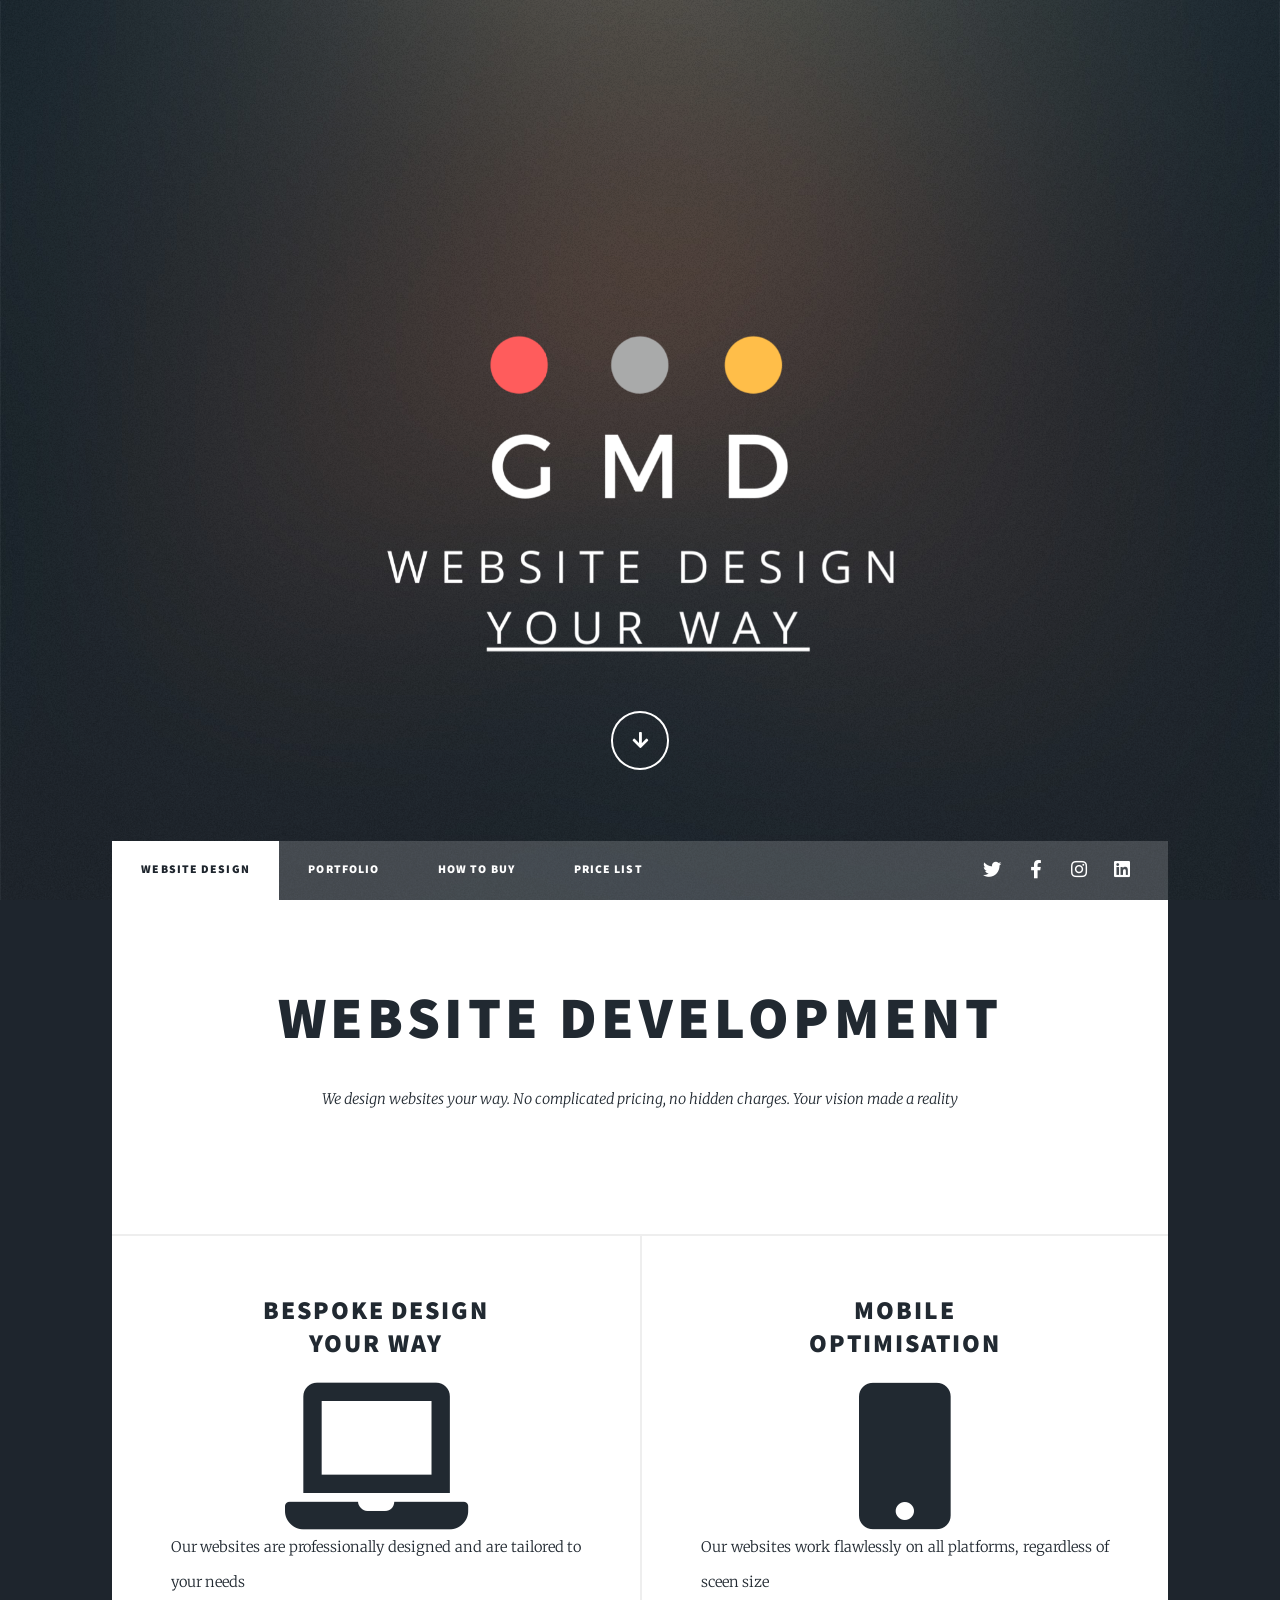
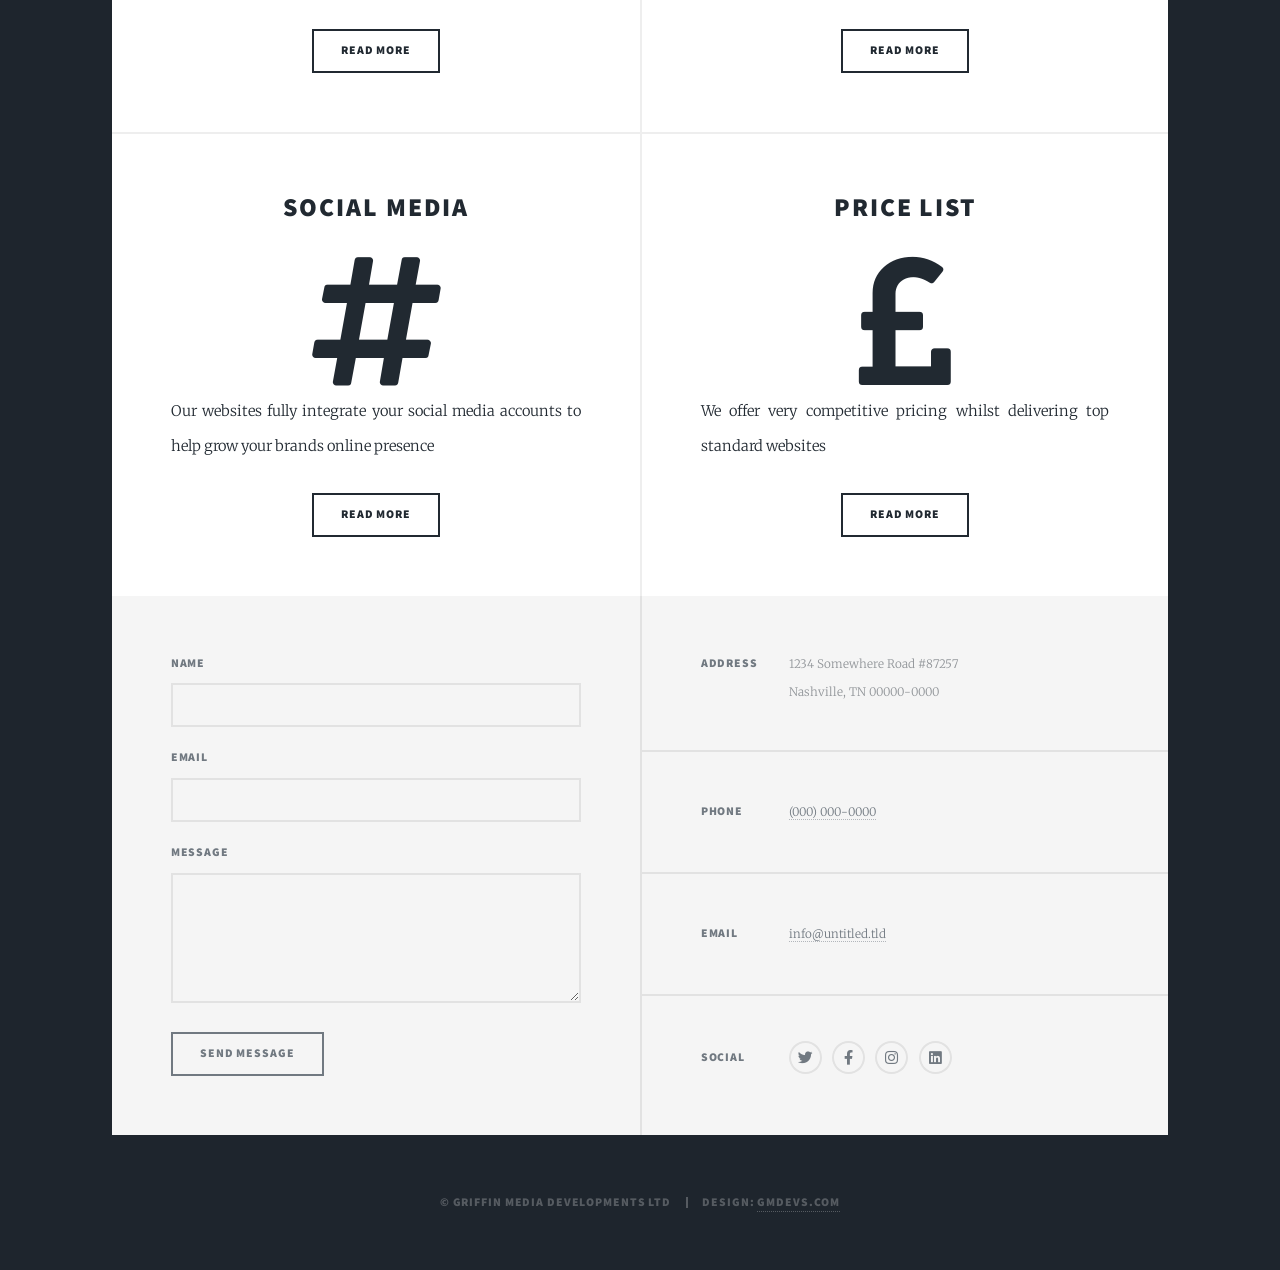
==== commit 69c60bc2: "Socials" ====
--- a/index.html
+++ b/index.html
@@ -170,7 +170,7 @@
 
 				<!-- Copyright -->
 					<div id="copyright">
-						<ul><li>&copy; Griffin Media Developments Ltd</li><li>Design: <a href="https://html5up.net">GriffinMediaDevelopments.com</a></li></ul>
+						<ul><li>&copy; Griffin Media Developments Ltd</li><li>Design: <a href="https://gmdevs.com">GMDevs.com</a></li></ul>
 					</div>
 
 			</div>
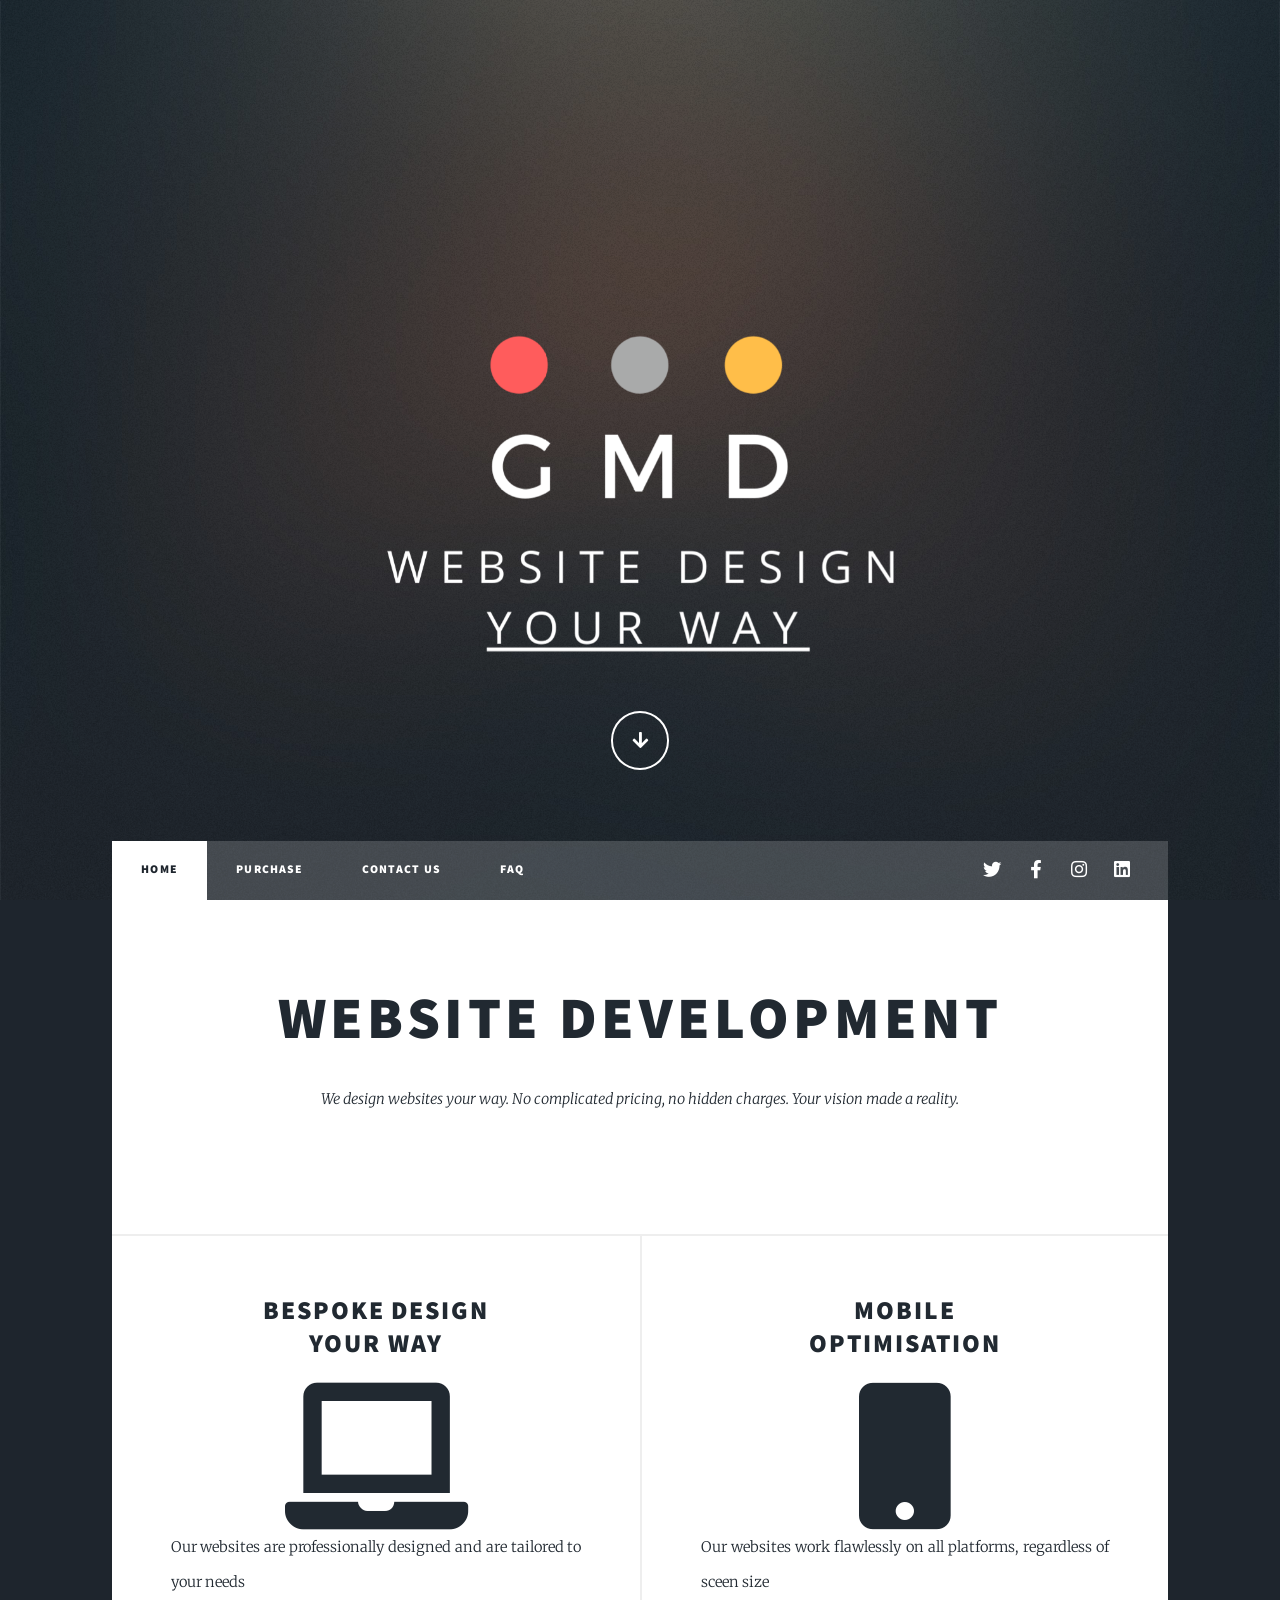
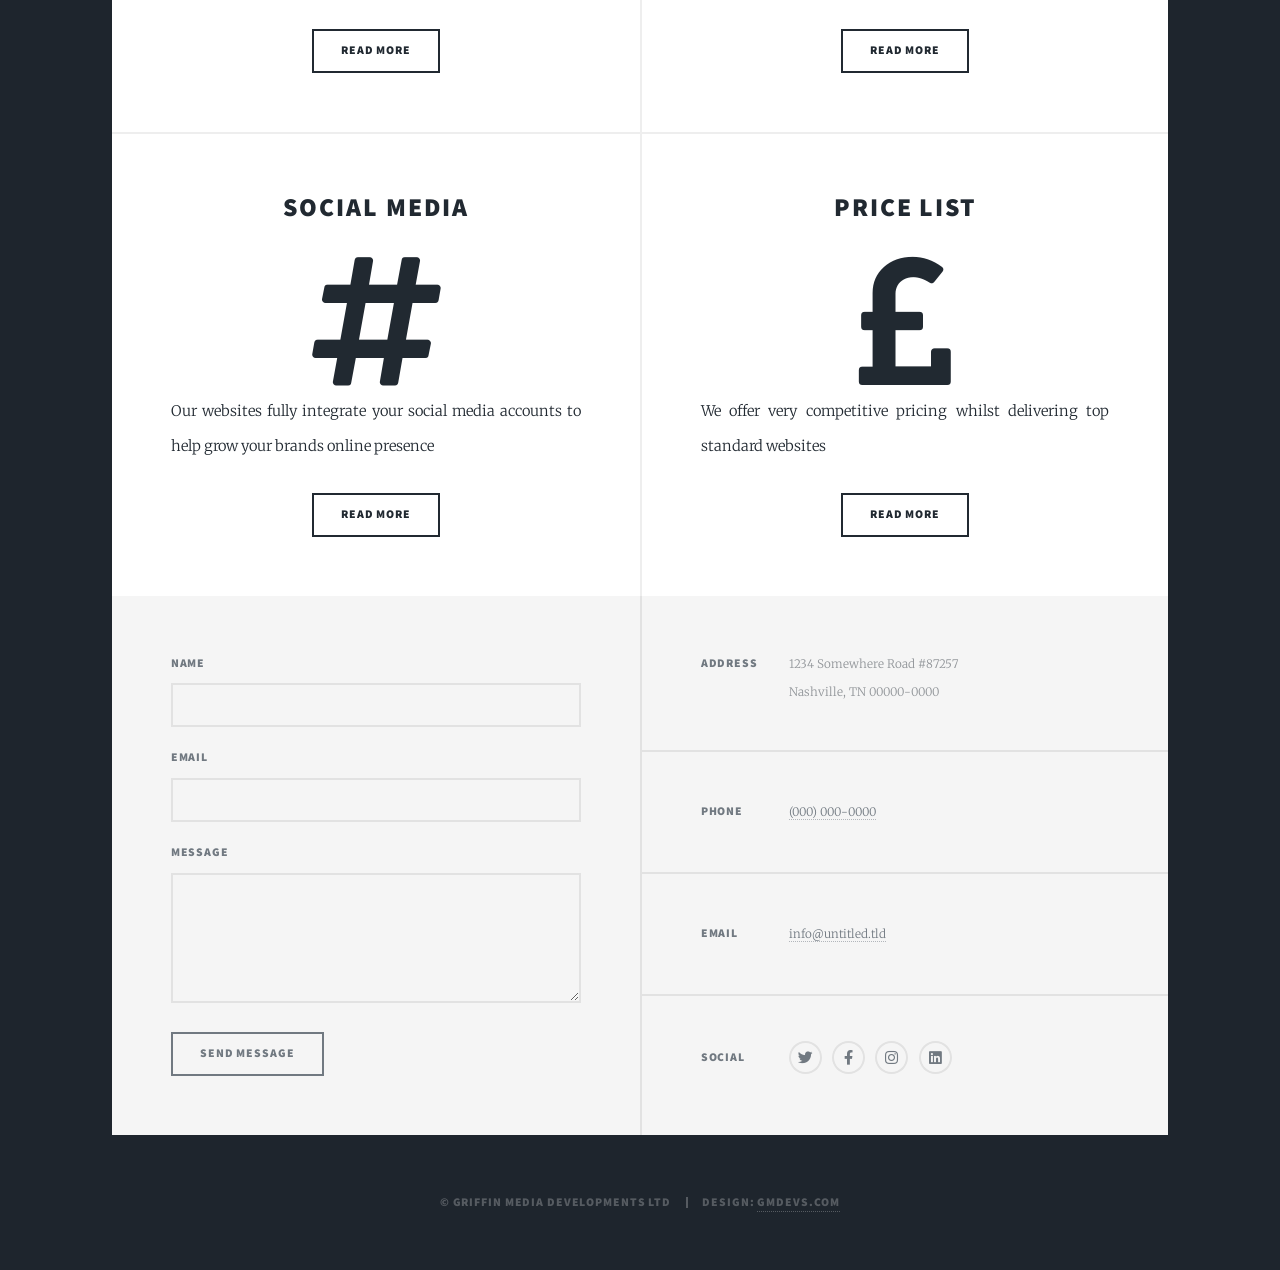
==== commit 0b762308: "Navigation" ====
--- a/index.html
+++ b/index.html
@@ -39,10 +39,10 @@
 				<!-- Nav -->
 					<nav id="nav">
 						<ul class="links">
-							<li class="active"><a href="index.html">Website Design</a></li>
-							<li><a href="Portfolio.html">Portfolio</a></li>
-							<li><a href="How to buy.html">How to buy</a></li>
-							<li ><a href="Price list.html">Price List</a></li>
+							<li class="active"><a href="index.html">Home</a></li>
+							<li><a href="Purchase.html">Purchase</a></li>
+							<li ><a href="Contact Us.html">Contact Us</a></li>
+							<li ><a href="FAQ.html">FAQ</a></li>
 						</ul>
 						<ul class="icons">
 							<li><a href="https://twitter.com/Media_Griffin" class="icon brands fa-twitter"><span class="label">Twitter</span></a></li>
@@ -60,7 +60,7 @@
 								<header class="major">
 									<h2>website development
 									</h2>
-									<p>We design websites your way. No complicated pricing, no hidden charges. Your vision made a reality</p>
+									<p>We design websites your way. No complicated pricing, no hidden charges. Your vision made a reality.</p>
 								</header>
 
 							</article>
@@ -108,7 +108,7 @@
 									<i class="fas fa-pound-sign fa-10x"></i>
 									<p>We offer very competitive pricing whilst delivering top standard websites</p>
 									<ul class="actions special">
-										<li><a href="#" class="button">Read more</a></li>
+										<li><a href="Purchase.html" class="button">Read more</a></li>
 									</ul>
 								</article>
 
--- a/assets/css/main.css
+++ b/assets/css/main.css
@@ -201,7 +201,7 @@
 
 
 
-	h1, h2, h3, h4, h5, h6, h7 {
+	h1, h2, h3, h4, h5, h6, h7, h2right {
 		font-family: "Source Sans Pro", Helvetica, sans-serif;
 		font-weight: 900;
 		line-height: 1.5;
@@ -210,7 +210,7 @@
 		margin: 0 0 1rem 0;
 	}
 
-		h1 a, h2 a, h3 a, h4 a, h5 a, h6 a, h7 a {
+		h1 a, h2 a, h3 a, h4 a, h5 a, h6 a, h7 a{
 			border-bottom: 0;
 			color: inherit;
 			text-decoration: none;
@@ -233,6 +233,7 @@
 		margin: 0 0 1.5rem 0;
 	}
 
+
 	h4 {
 		font-size: 1rem;
 	}
@@ -250,8 +251,6 @@
 		line-height: 1.3;
 		margin: 0 0 1.5rem 0;
 	}
-
-
 
 	sub {
 		font-size: 0.8rem;
@@ -2368,6 +2367,7 @@
 	input[type="text"],
 	input[type="password"],
 	input[type="email"],
+	input[type="number"]
 	select,
 	textarea {
 		-moz-appearance: none;
@@ -2388,6 +2388,7 @@
 		input[type="text"]:invalid,
 		input[type="password"]:invalid,
 		input[type="email"]:invalid,
+		input[type="number"]:invalid,
 		select:invalid,
 		textarea:invalid {
 			box-shadow: none;
@@ -2413,6 +2414,7 @@
 	input[type="text"],
 	input[type="password"],
 	input[type="email"],
+	input[type="number"],
 	select {
 		height: 3rem;
 	}
@@ -2516,6 +2518,7 @@
 	input[type="text"],
 	input[type="password"],
 	input[type="email"],
+	input[type="number"],
 	select,
 	textarea {
 		border-color: #eeeeee;
@@ -2524,6 +2527,7 @@
 		input[type="text"]:focus,
 		input[type="password"]:focus,
 		input[type="email"]:focus,
+		input[type="number"]:focus,
 		select:focus,
 		textarea:focus {
 			border-color: #18bfef;
@@ -4102,6 +4106,7 @@
 		#footer input[type="text"],
 		#footer input[type="password"],
 		#footer input[type="email"],
+		#footer input[type="number"],
 		#footer select,
 		#footer textarea {
 			border-color: #e2e2e2;
@@ -4110,6 +4115,7 @@
 			#footer input[type="text"]:focus,
 			#footer input[type="password"]:focus,
 			#footer input[type="email"]:focus,
+			#footer input[type="number"]:focus,
 			#footer select:focus,
 			#footer textarea:focus {
 				border-color: #18bfef;
@@ -4743,131 +4749,3 @@
 		}
 		box-sizing: border-box;
 }
-
-
-
-/* The actual timeline (the vertical ruler) */
-.timeline {
-  position: relative;
-  max-width: 1200px;
-  margin: 0 auto;
-}
-
-/* The actual timeline (the vertical ruler) */
-.timeline::after {
-  content: '';
-  position: absolute;
-  width: 6px;
-  background-color: #1e252d;
-  top: 0;
-  bottom: 0;
-  left: 50%;
-  margin-left: -3px;
-}
-
-/* Container around content */
-.container {
-  padding: 10px 40px;
-  position: relative;
-  background-color: inherit;
-  width: 50%;
-}
-
-/* The circles on the timeline */
-.container::after {
-  content: '';
-  position: absolute;
-  width: 25px;
-  height: 25px;
-  right: -13px;
-  background-color: #1e252d;
-  border: 4px solid #FF9F55;
-  top: 15px;
-  border-radius: 50%;
-  z-index: 1;
-}
-
-/* Place the container to the left */
-.left {
-  left: 0;
-}
-
-/* Place the container to the right */
-.right {
-  left: 50%;
-}
-
-/* Add arrows to the left container (pointing right) */
-.left::before {
-  content: " ";
-  height: 0;
-  position: absolute;
-  top: 22px;
-  width: 0;
-  z-index: 1;
-  right: 30px;
-  border: medium solid #1e252d;
-  border-width: 10px 0 10px 10px;
-  border-color: transparent transparent transparent #1e252d;
-}
-
-/* Add arrows to the right container (pointing left) */
-.right::before {
-  content: " ";
-  height: 0;
-  position: absolute;
-  top: 22px;
-  width: 0;
-  z-index: 1;
-  left: 30px;
-  border: medium solid #1e252d;
-  border-width: 10px 10px 10px 0;
-  border-color: transparent #1e252d transparent transparent;
-}
-
-/* Fix the circle for containers on the right side */
-.right::after {
-  left: -12px;
-}
-
-/* The actual content */
-.content {
-  padding: 20px 30px;
-  background-color: #1e252d;
-	color: white;
-  position: relative;
-  border-radius: 6px;
-}
-
-/* Media queries - Responsive timeline on screens less than 600px wide */
-@media screen and (max-width: 600px) {
-  /* Place the timelime to the left */
-  .timeline::after {
-  left: 31px;
-  }
-
-  /* Full-width containers */
-  .container {
-  width: 100%;
-  padding-left: 70px;
-  padding-right: 25px;
-  }
-
-  /* Make sure that all arrows are pointing leftwards */
-  .container::before {
-  left: 60px;
-  border: medium solid white;
-  border-width: 10px 10px 10px 0;
-  border-color: transparent white transparent transparent;
-  }
-
-  /* Make sure all circles are at the same spot */
-
-
-  /* Make all right containers behave like the left ones */
-  .right {
-  left: 0%;
-  }
-
-
-	}
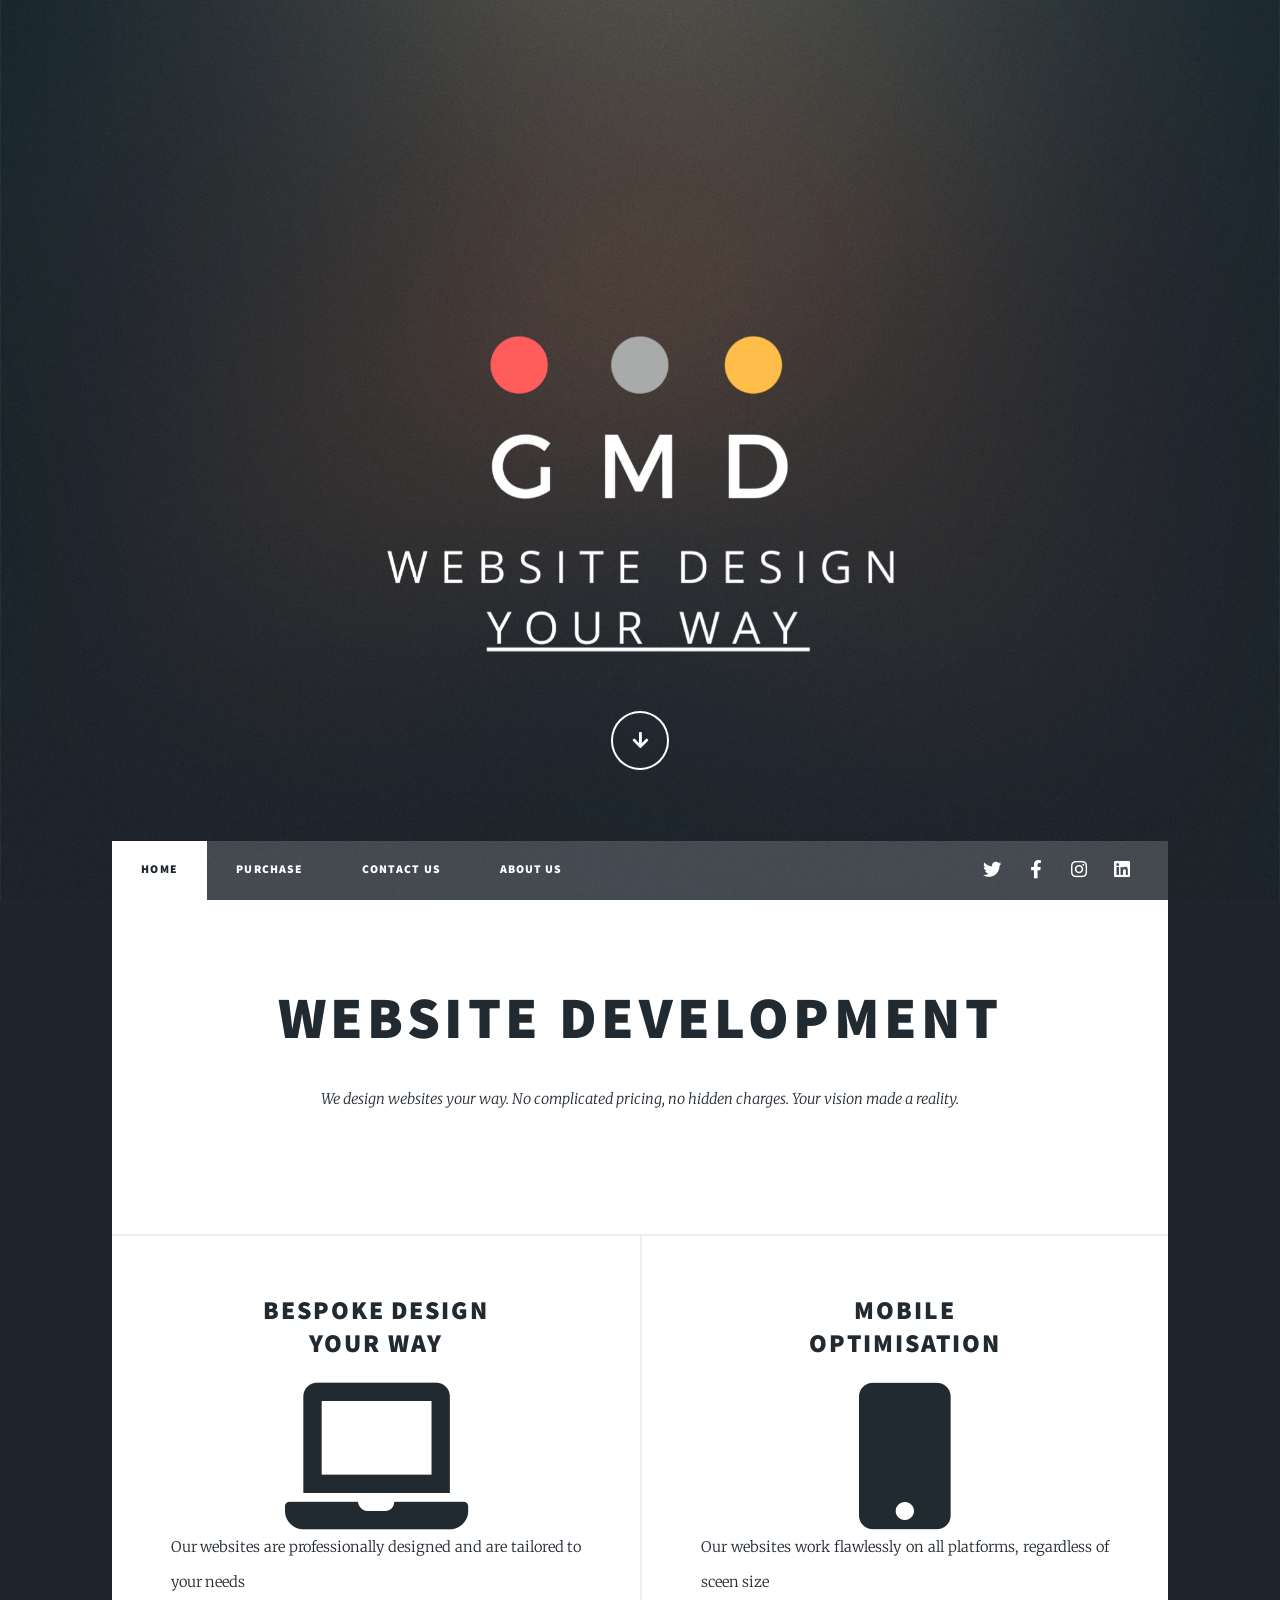
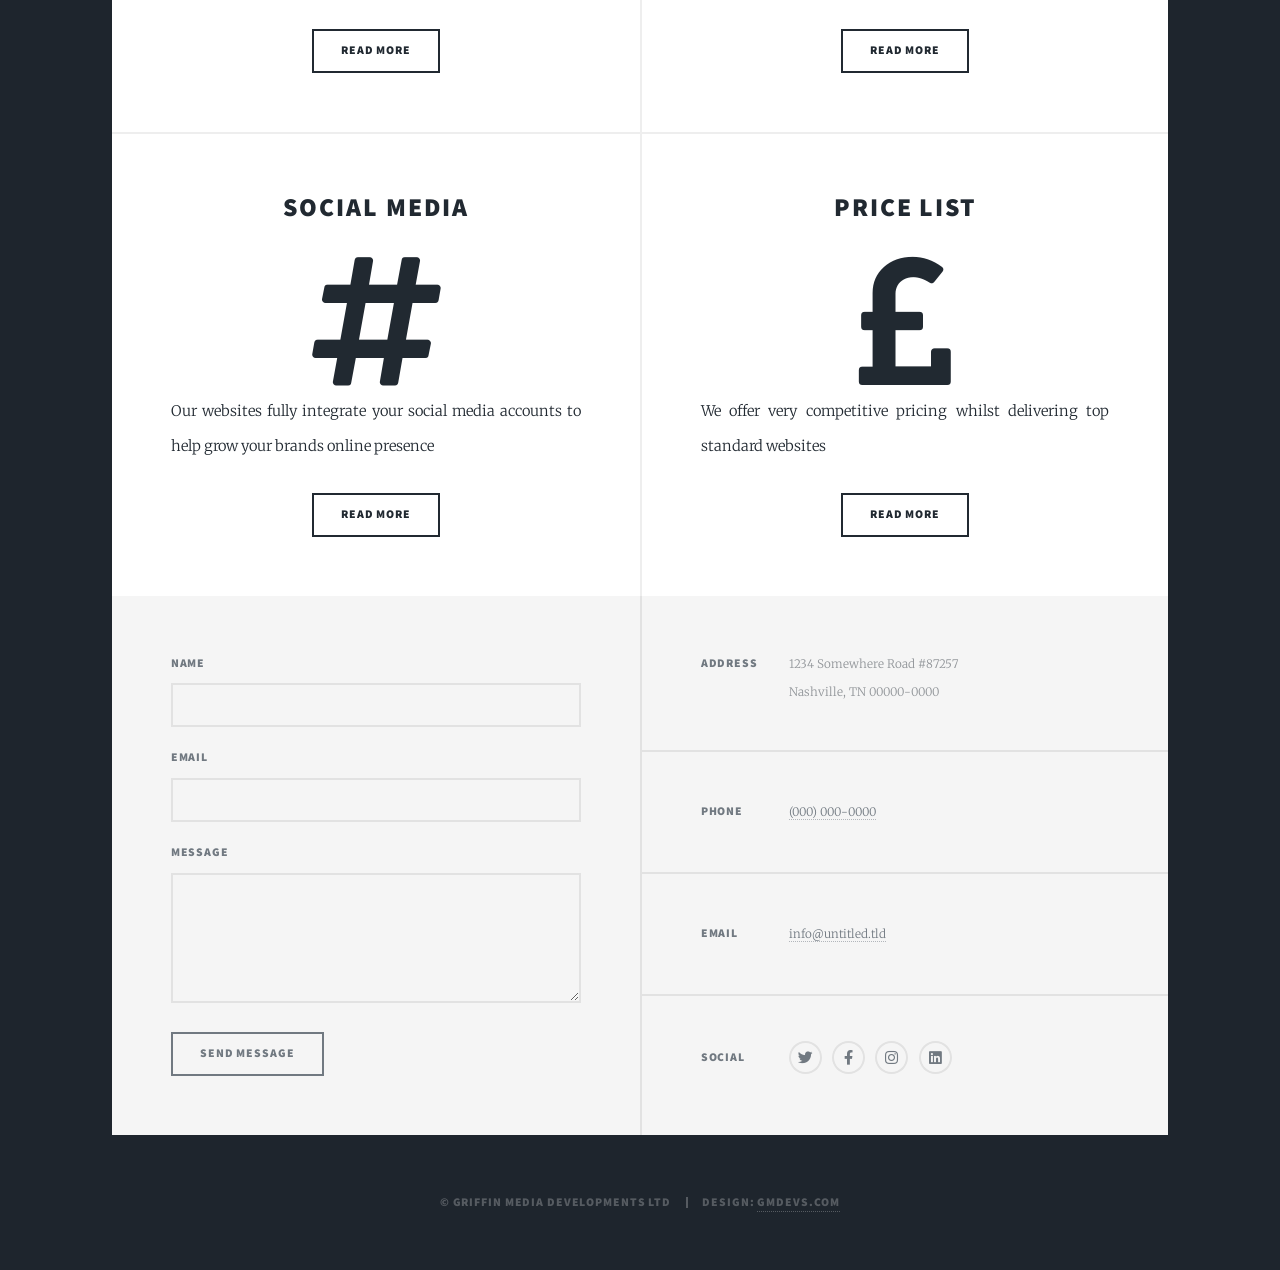
==== commit db2176f9: "Organisation" ====
--- a/index.html
+++ b/index.html
@@ -1,12 +1,8 @@
 <!DOCTYPE HTML>
-<!--
-	Massively by HTML5 UP
-	html5up.net | @ajlkn
-	Free for personal and commercial use under the CCA 3.0 license (html5up.net/license)
--->
 <html>
 	<head>
 		<title>Griffin Media Developments</title>
+		<link rel="icon" href="images/GMD tab logo round.png">
 		<meta charset="utf-8" />
 		<meta name="viewport" content="width=device-width, initial-scale=1, user-scalable=no" />
 		<link rel="stylesheet" href="assets/css/main.css" />
@@ -19,11 +15,6 @@
 
 				<!-- Intro -->
 					<div id="intro">
-
-						<!-- <h1>Griffin Media<br />
-						Developments</h1>
-						<p>Media solutions designed <p1>your way</p1><p> -->
-
 						<ul class="actions">
 							<li><a href="#header" class="button icon solid solo fa-arrow-down scrolly">Continue</a></li>
 						</ul>
@@ -42,7 +33,7 @@
 							<li class="active"><a href="index.html">Home</a></li>
 							<li><a href="Purchase.html">Purchase</a></li>
 							<li ><a href="Contact Us.html">Contact Us</a></li>
-							<li ><a href="FAQ.html">FAQ</a></li>
+							<li ><a href="About us.html">About us</a></li>
 						</ul>
 						<ul class="icons">
 							<li><a href="https://twitter.com/Media_Griffin" class="icon brands fa-twitter"><span class="label">Twitter</span></a></li>
@@ -58,7 +49,7 @@
 						<!-- Featured Post -->
 							<article class="post featured">
 								<header class="major">
-									<h2>website development
+									<h2>Website development
 									</h2>
 									<p>We design websites your way. No complicated pricing, no hidden charges. Your vision made a reality.</p>
 								</header>
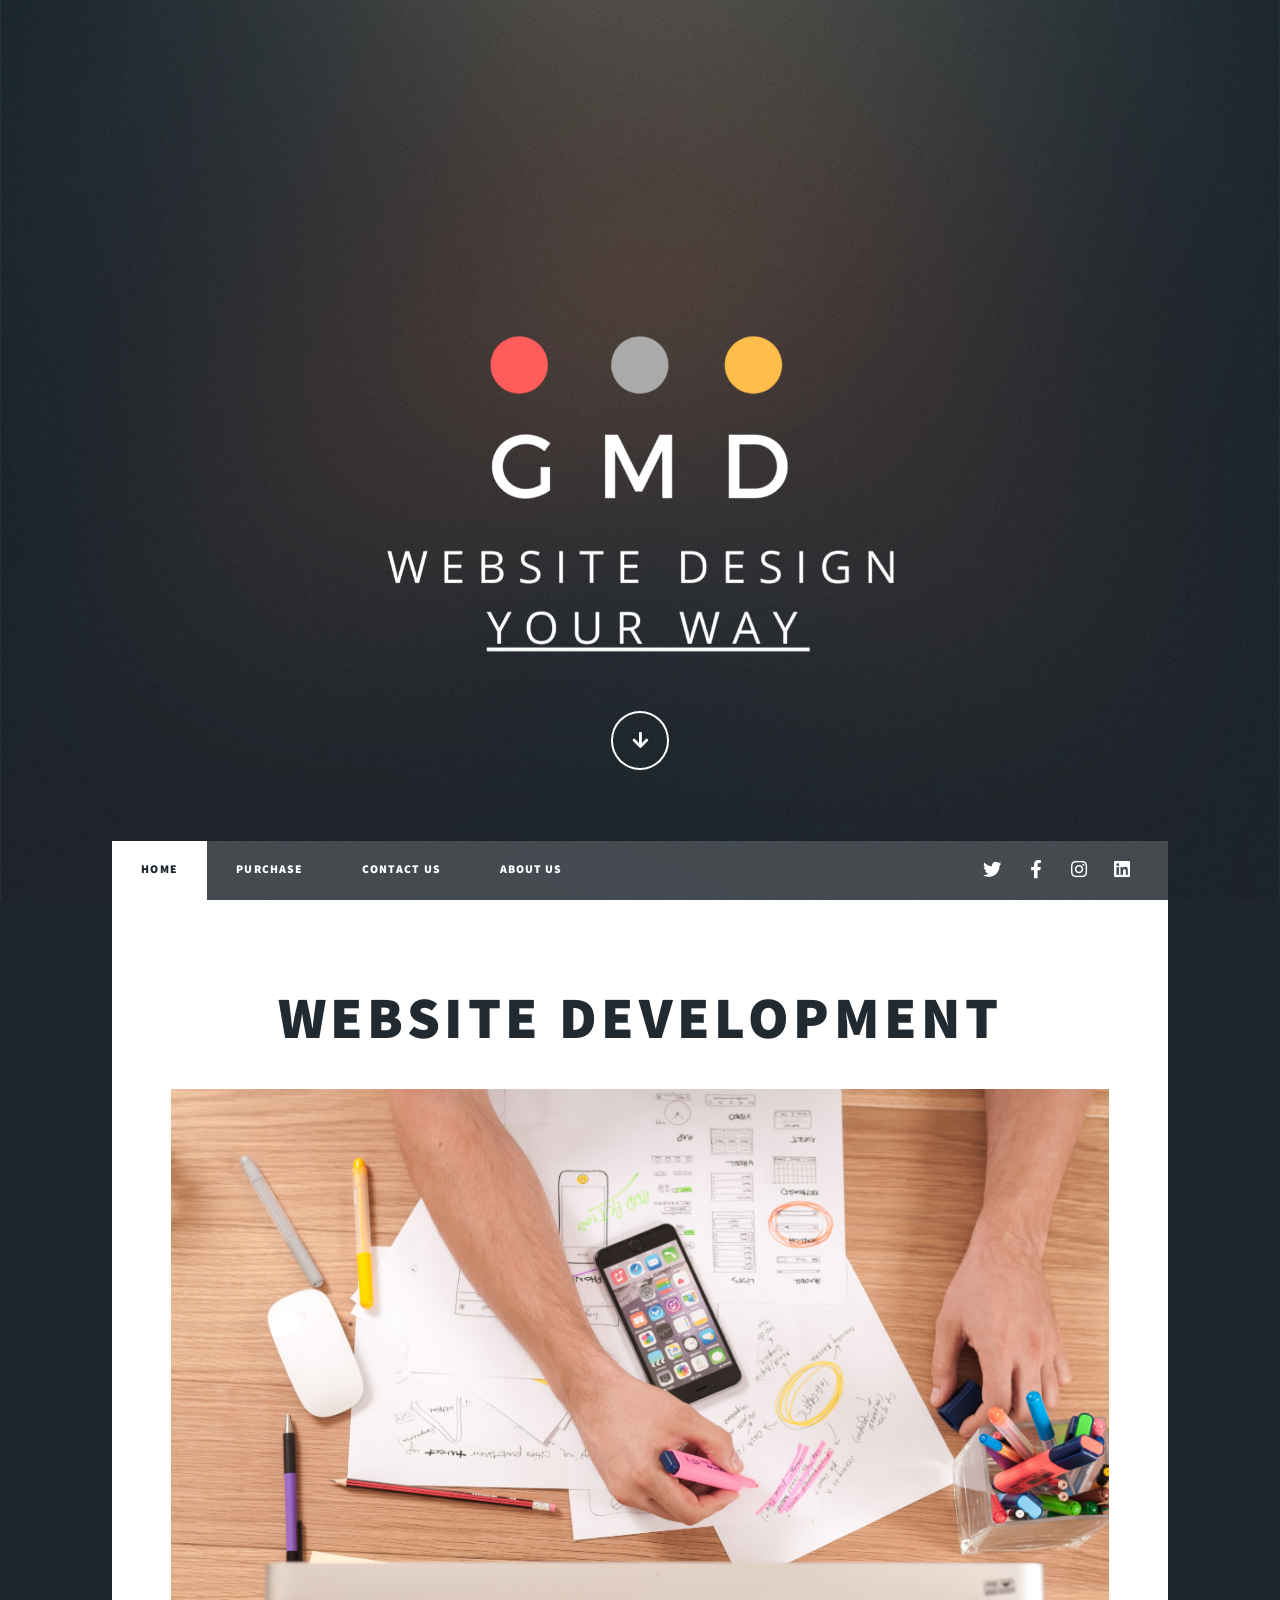
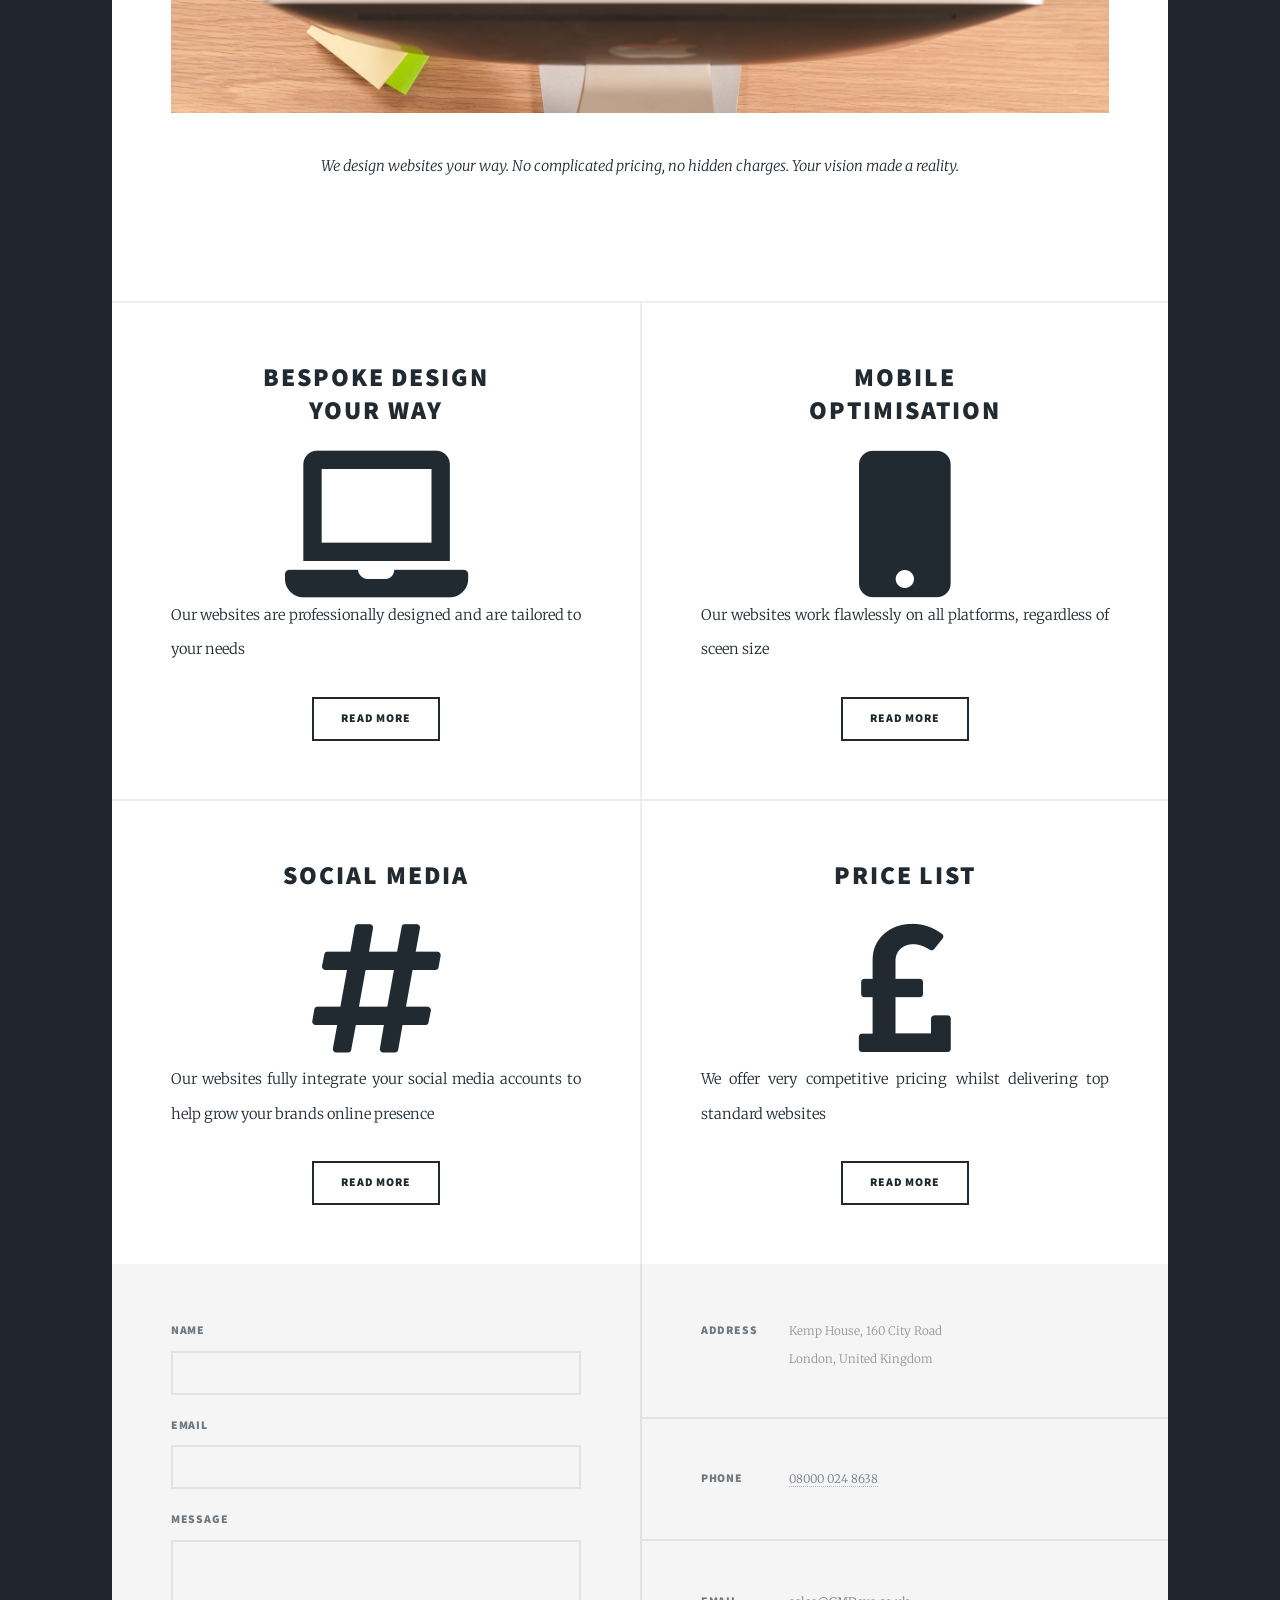
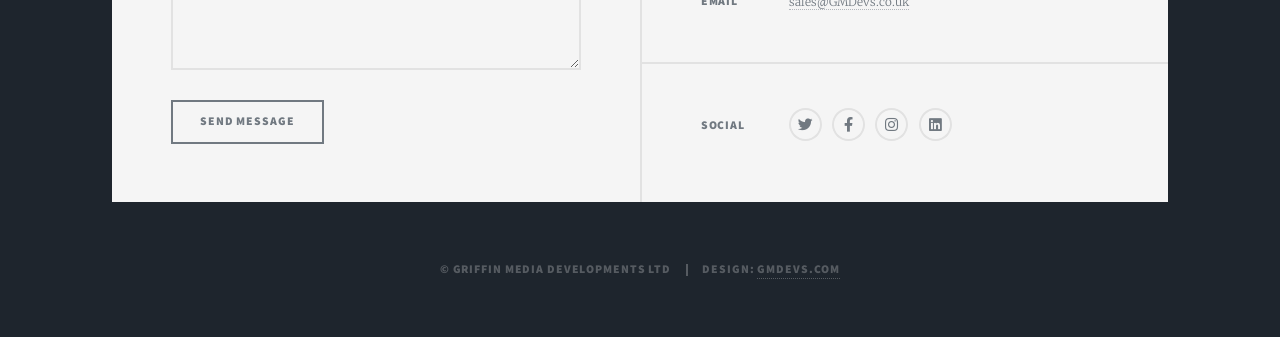
==== commit 312de9ed: "Header footer" ====
--- a/index.html
+++ b/index.html
@@ -1,5 +1,5 @@
 <!DOCTYPE HTML>
-<html>
+<html lang="en">
 	<head>
 		<title>Griffin Media Developments</title>
 		<link rel="icon" href="images/GMD tab logo round.png">
@@ -22,7 +22,7 @@
 
 				<!-- Header -->
 					<header id="header">
-						<div class="image logos"><img src="images/GMD.png" alt="" /></a></div>
+						<div class="image logos"><img src="images/GMD.png" alt="" /></div>
 						<a href="index.html" class="logo">Griffin Media Developments</a>
 
 					</header>
@@ -49,8 +49,8 @@
 						<!-- Featured Post -->
 							<article class="post featured">
 								<header class="major">
-									<h2>Website development
-									</h2>
+									<h2>Website development</h2>
+									<span class="image fit"><img src="images/design.jpg" alt="" /></span>
 									<p>We design websites your way. No complicated pricing, no hidden charges. Your vision made a reality.</p>
 								</header>
 
@@ -110,70 +110,69 @@
 
 					</div>
 
-				<!-- Footer -->
 					<footer id="footer">
-						<section>
-							<form method="post" action="#">
-								<div class="fields">
-									<div class="field">
-										<label for="name">Name</label>
-										<input type="text" name="name" id="name" />
-									</div>
-									<div class="field">
-										<label for="email">Email</label>
-										<input type="text" name="email" id="email" />
-									</div>
-									<div class="field">
-										<label for="message">Message</label>
-										<textarea name="message" id="message" rows="3"></textarea>
-									</div>
-								</div>
-								<ul class="actions">
-									<li><input type="submit" value="Send Message" /></li>
-								</ul>
-							</form>
-						</section>
-						<section class="split contact">
-							<section class="alt">
-								<h3>Address</h3>
-								<p>1234 Somewhere Road #87257<br />
-								Nashville, TN 00000-0000</p>
-							</section>
-							<section>
-								<h3>Phone</h3>
-								<p><a href="#">(000) 000-0000</a></p>
-							</section>
-							<section>
-								<h3>Email</h3>
-								<p><a href="#">info@untitled.tld</a></p>
-							</section>
-							<section>
-								<h3>Social</h3>
-								<ul class="icons alt">
-									<li><a href="#" class="icon brands alt fa-twitter"><span class="label">Twitter</span></a></li>
-									<li><a href="#" class="icon brands alt fa-facebook-f"><span class="label">Facebook</span></a></li>
-									<li><a href="#" class="icon brands alt fa-instagram"><span class="label">Instagram</span></a></li>
-									<li><a href="https://www.linkedin.com/company/griffin-media-developments/about/" class="icon brands fa-linkedin"><span class="label">LinkedIn</span></a></li>
-								</ul>
-							</section>
-						</section>
+					  <section>
+					    <form method="post" action="#">
+					      <div class="fields">
+					        <div class="field">
+					          <label for="name">Name</label>
+					          <input type="text" name="name" id="name" />
+					        </div>
+					        <div class="field">
+					          <label for="email">Email</label>
+					          <input type="text" name="email" id="email" />
+					        </div>
+					        <div class="field">
+					          <label for="message">Message</label>
+					          <textarea name="message" id="message" rows="3"></textarea>
+					        </div>
+					      </div>
+					      <ul class="actions">
+					        <li><input type="submit" value="Send Message" /></li>
+					      </ul>
+					    </form>
+					  </section>
+					  <section class="split contact">
+					    <section class="alt">
+					      <h3>Address</h3>
+					      <p>Kemp House, 160 City Road<br />
+					      London, United Kingdom</p>
+					    </section>
+					    <section>
+					      <h3>Phone</h3>
+					      <p><a href="tel:+448000248638">08000 024 8638</a></p>
+					    </section>
+					    <section>
+					      <h3>Email</h3>
+					      <p><a href="mailto:sales@GMDevs.co.uk target="_blank"">sales@GMDevs.co.uk</a></p>
+					    </section>
+					    <section>
+					      <h3>Social</h3>
+					      <ul class="icons alt">
+					        <li><a href="https://twitter.com/GMDevelopments" class="icon brands fa-twitter"><span class="label">Twitter</span></a></li>
+					        <li><a href="https://www.facebook.com/griffinmediadevelopments/" class="icon brands fa-facebook-f"><span class="label">Facebook</span></a></li>
+					        <li><a href="https://www.instagram.com/gmdevs/" class="icon brands fa-instagram"><span class="label">Instagram</span></a></li>
+					        <li><a href="https://www.linkedin.com/company/griffin-media-developments/about/" class="icon brands fa-linkedin"><span class="label">LinkedIn</span></a></li>
+					      </ul>
+					    </section>
+					  </section>
 					</footer>
 
 				<!-- Copyright -->
-					<div id="copyright">
-						<ul><li>&copy; Griffin Media Developments Ltd</li><li>Design: <a href="https://gmdevs.com">GMDevs.com</a></li></ul>
-					</div>
+				<div id="copyright">
+					<ul><li>&copy; Griffin Media Developments Ltd</li><li>Design: <a href="https://gmdevs.com">GMDevs.com</a></li></ul>
+				</div>
 
-			</div>
+				</div>
 
-		<!-- Scripts -->
-			<script src="assets/js/jquery.min.js"></script>
-			<script src="assets/js/jquery.scrollex.min.js"></script>
-			<script src="assets/js/jquery.scrolly.min.js"></script>
-			<script src="assets/js/browser.min.js"></script>
-			<script src="assets/js/breakpoints.min.js"></script>
-			<script src="assets/js/util.js"></script>
-			<script src="assets/js/main.js"></script>
+				<!-- Scripts -->
+				<script src="assets/js/jquery.min.js"></script>
+				<script src="assets/js/jquery.scrollex.min.js"></script>
+				<script src="assets/js/jquery.scrolly.min.js"></script>
+				<script src="assets/js/browser.min.js"></script>
+				<script src="assets/js/breakpoints.min.js"></script>
+				<script src="assets/js/util.js"></script>
+				<script src="assets/js/main.js"></script>
 
-	</body>
-</html>
+				</body>
+				</html>
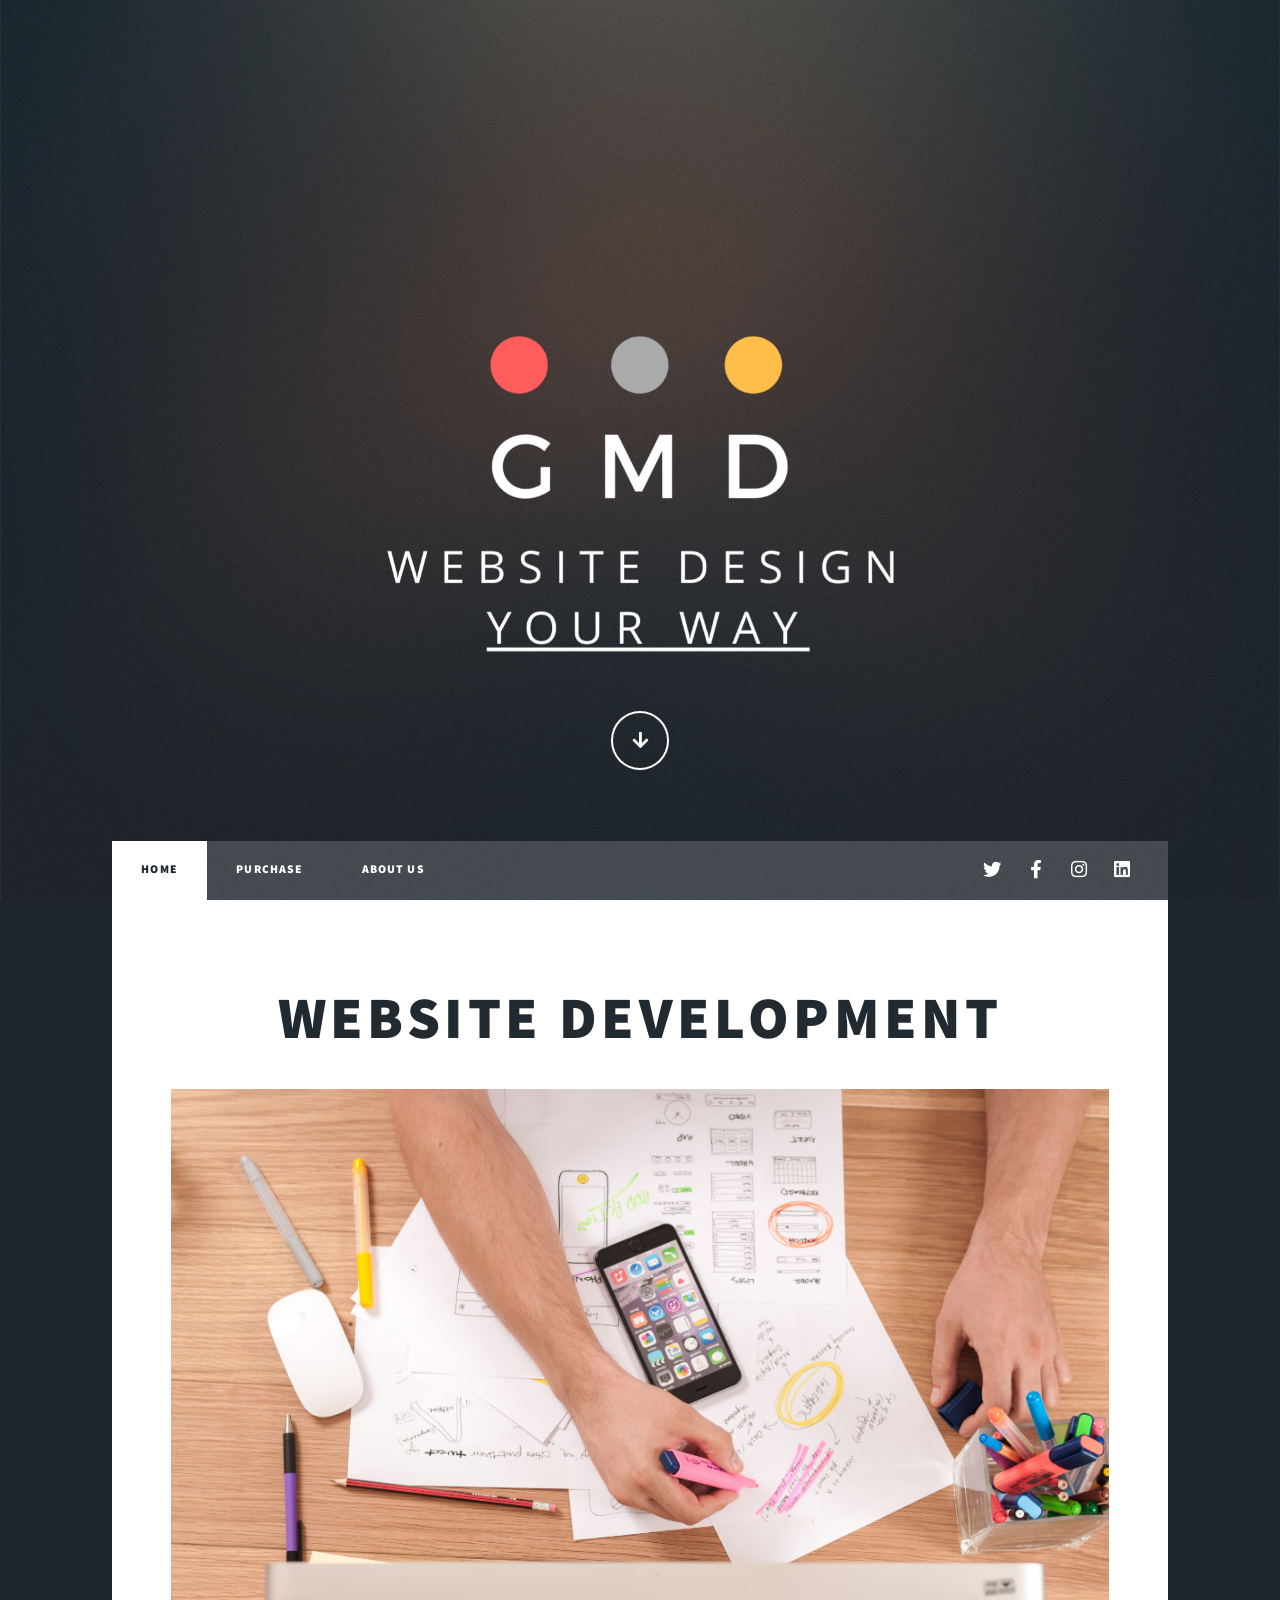
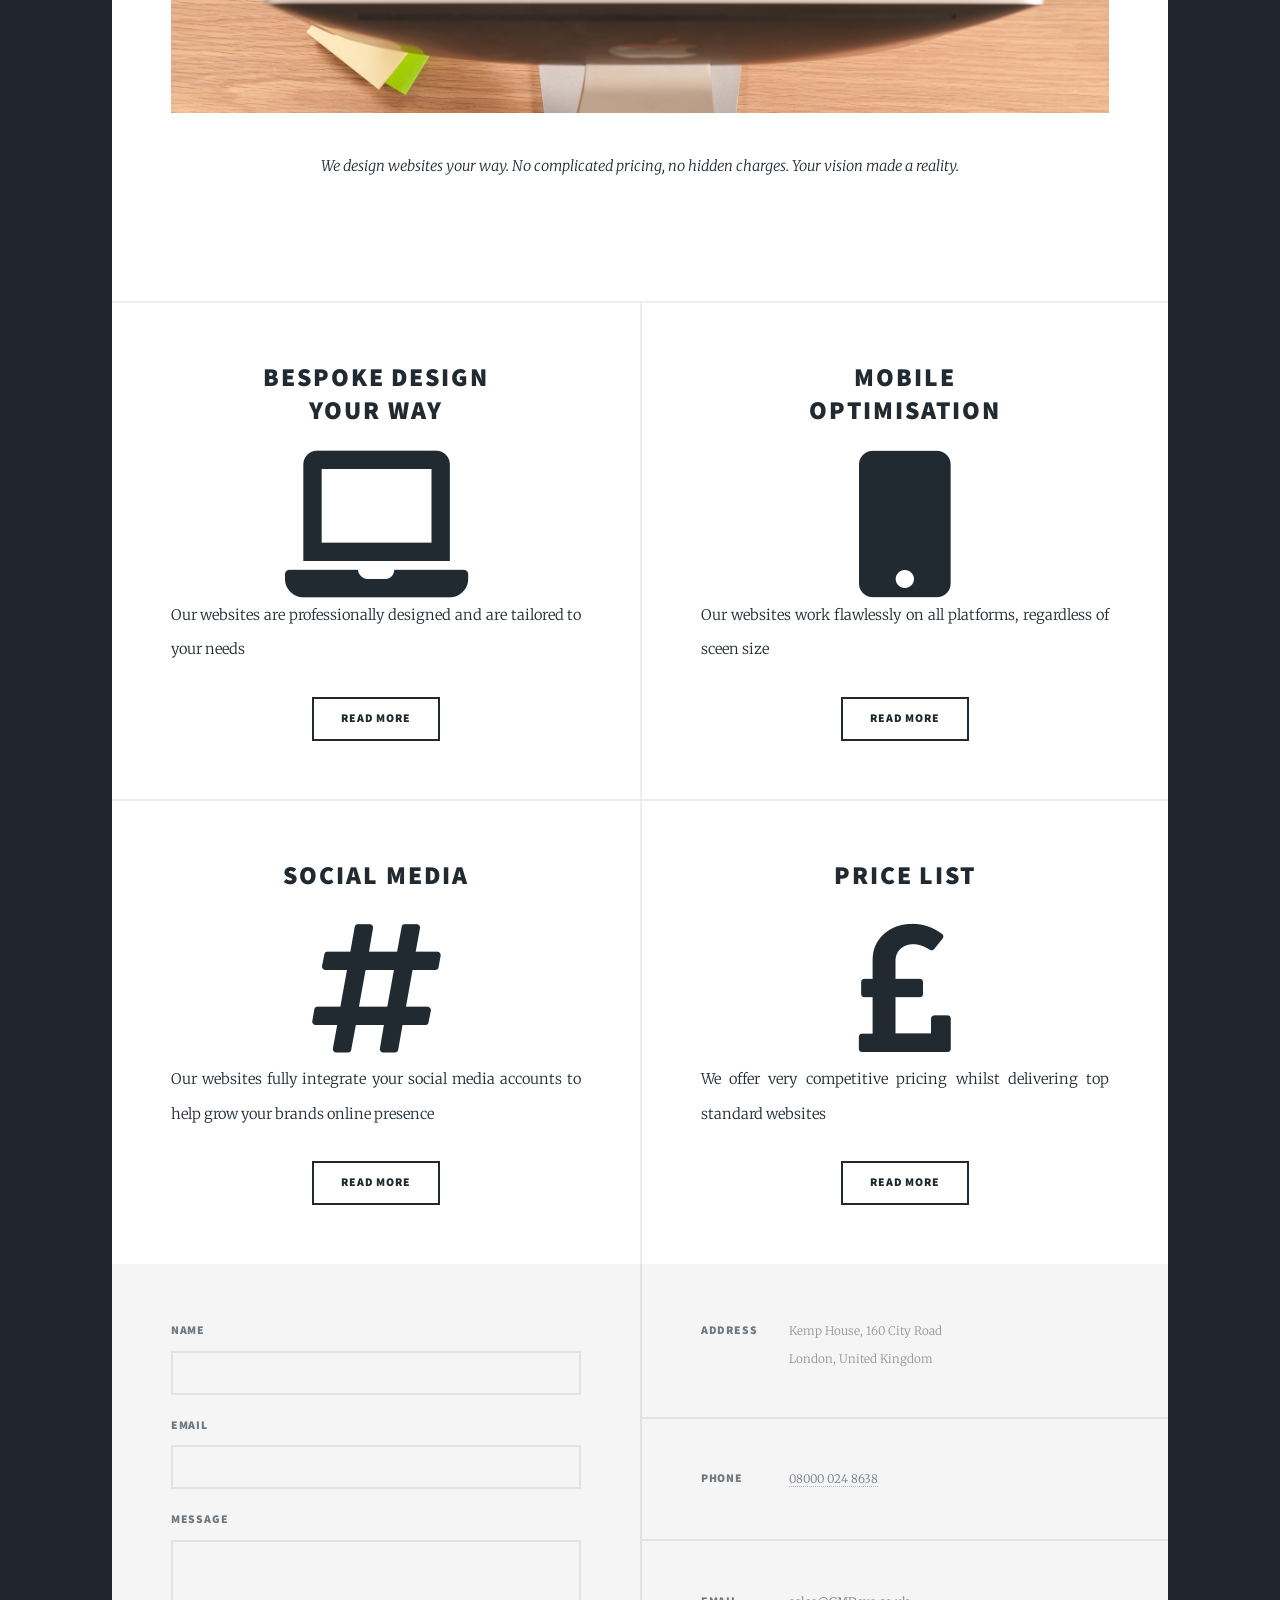
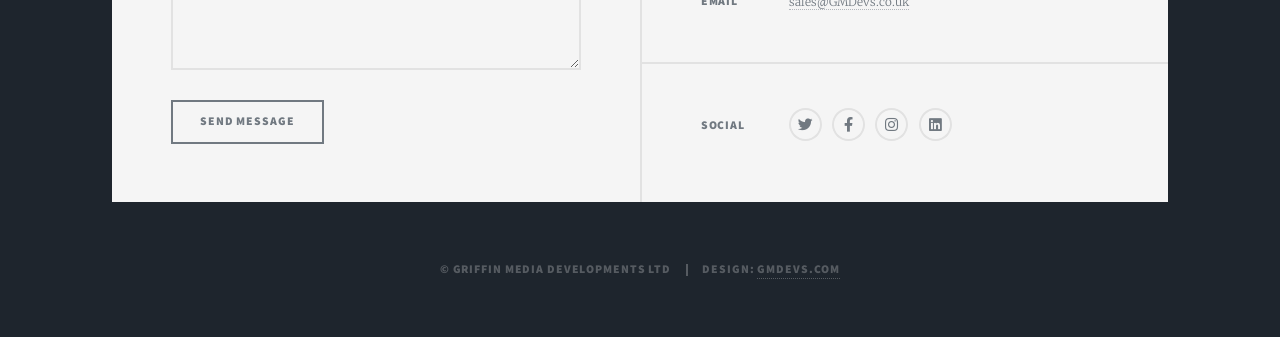
==== commit 003db985: "Update index.html" ====
--- a/index.html
+++ b/index.html
@@ -32,7 +32,6 @@
 						<ul class="links">
 							<li class="active"><a href="index.html">Home</a></li>
 							<li><a href="Purchase.html">Purchase</a></li>
-							<li ><a href="Contact Us.html">Contact Us</a></li>
 							<li ><a href="About us.html">About us</a></li>
 						</ul>
 						<ul class="icons">
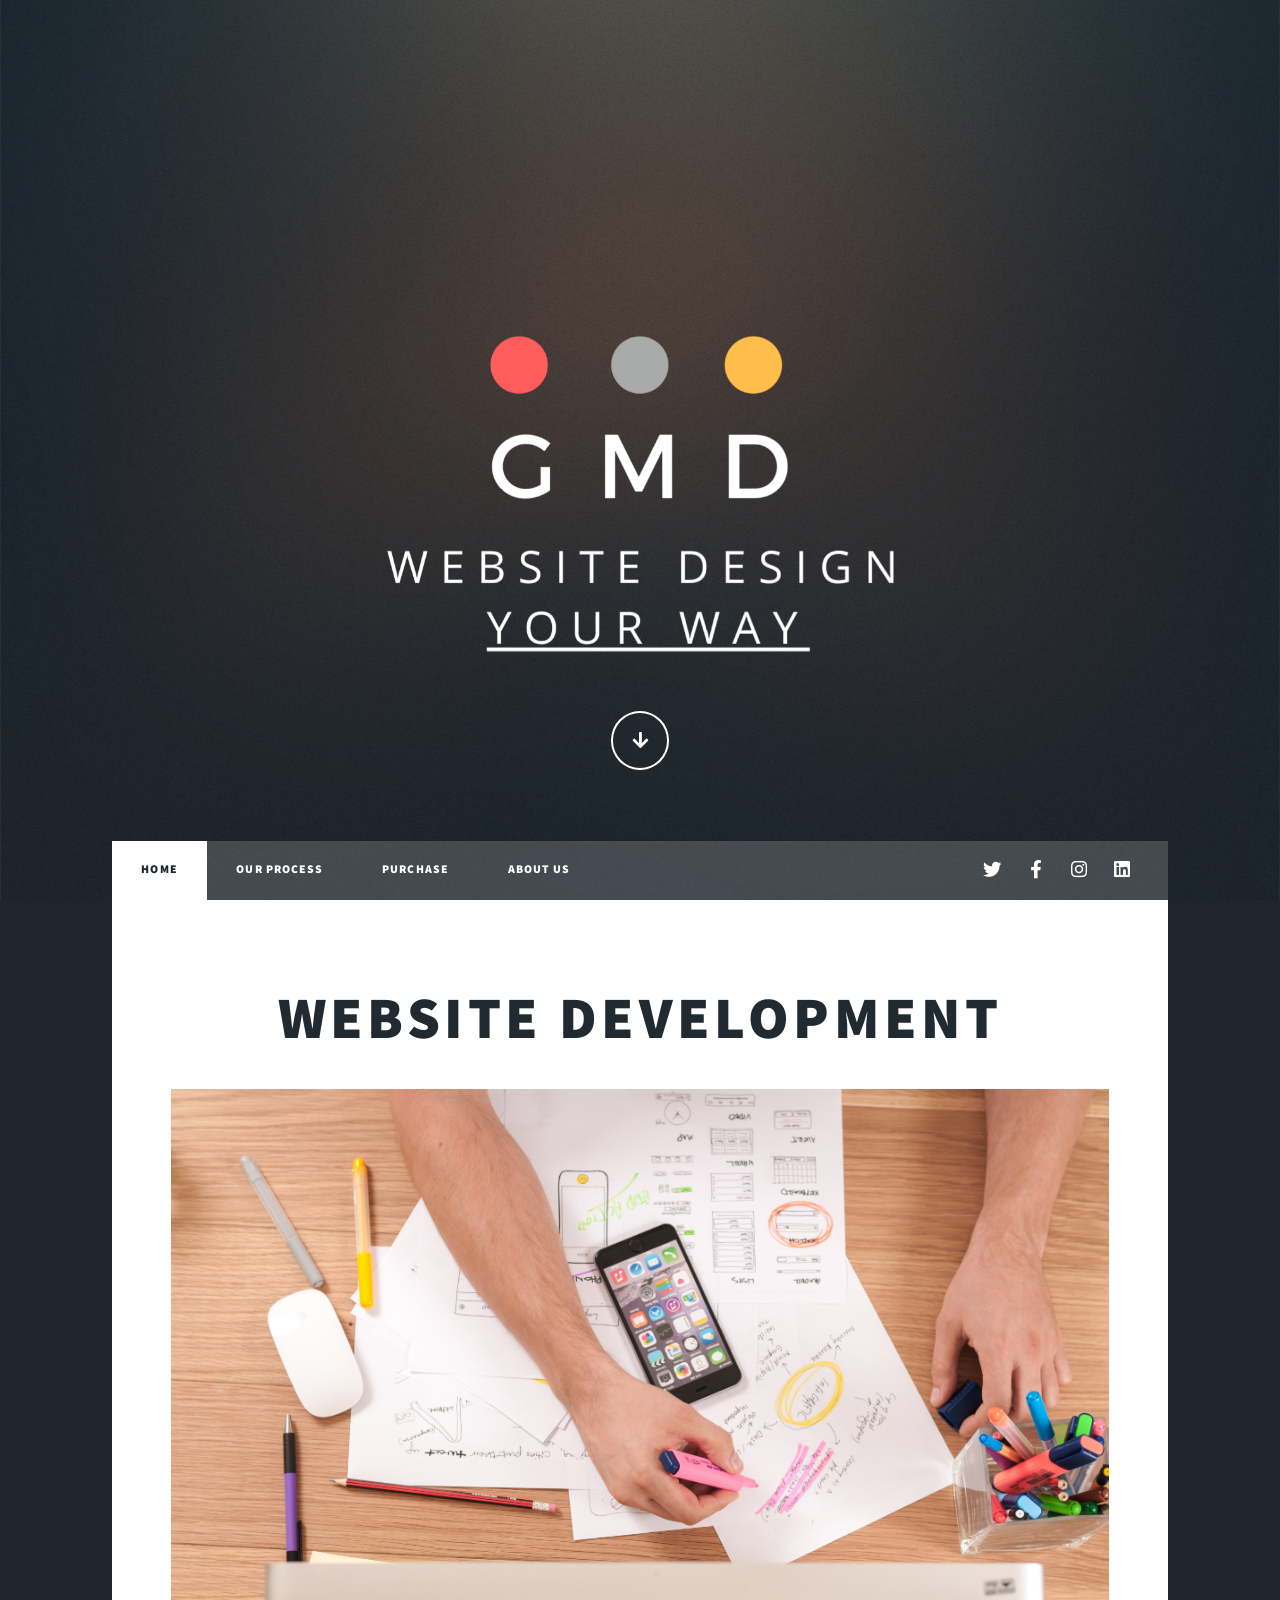
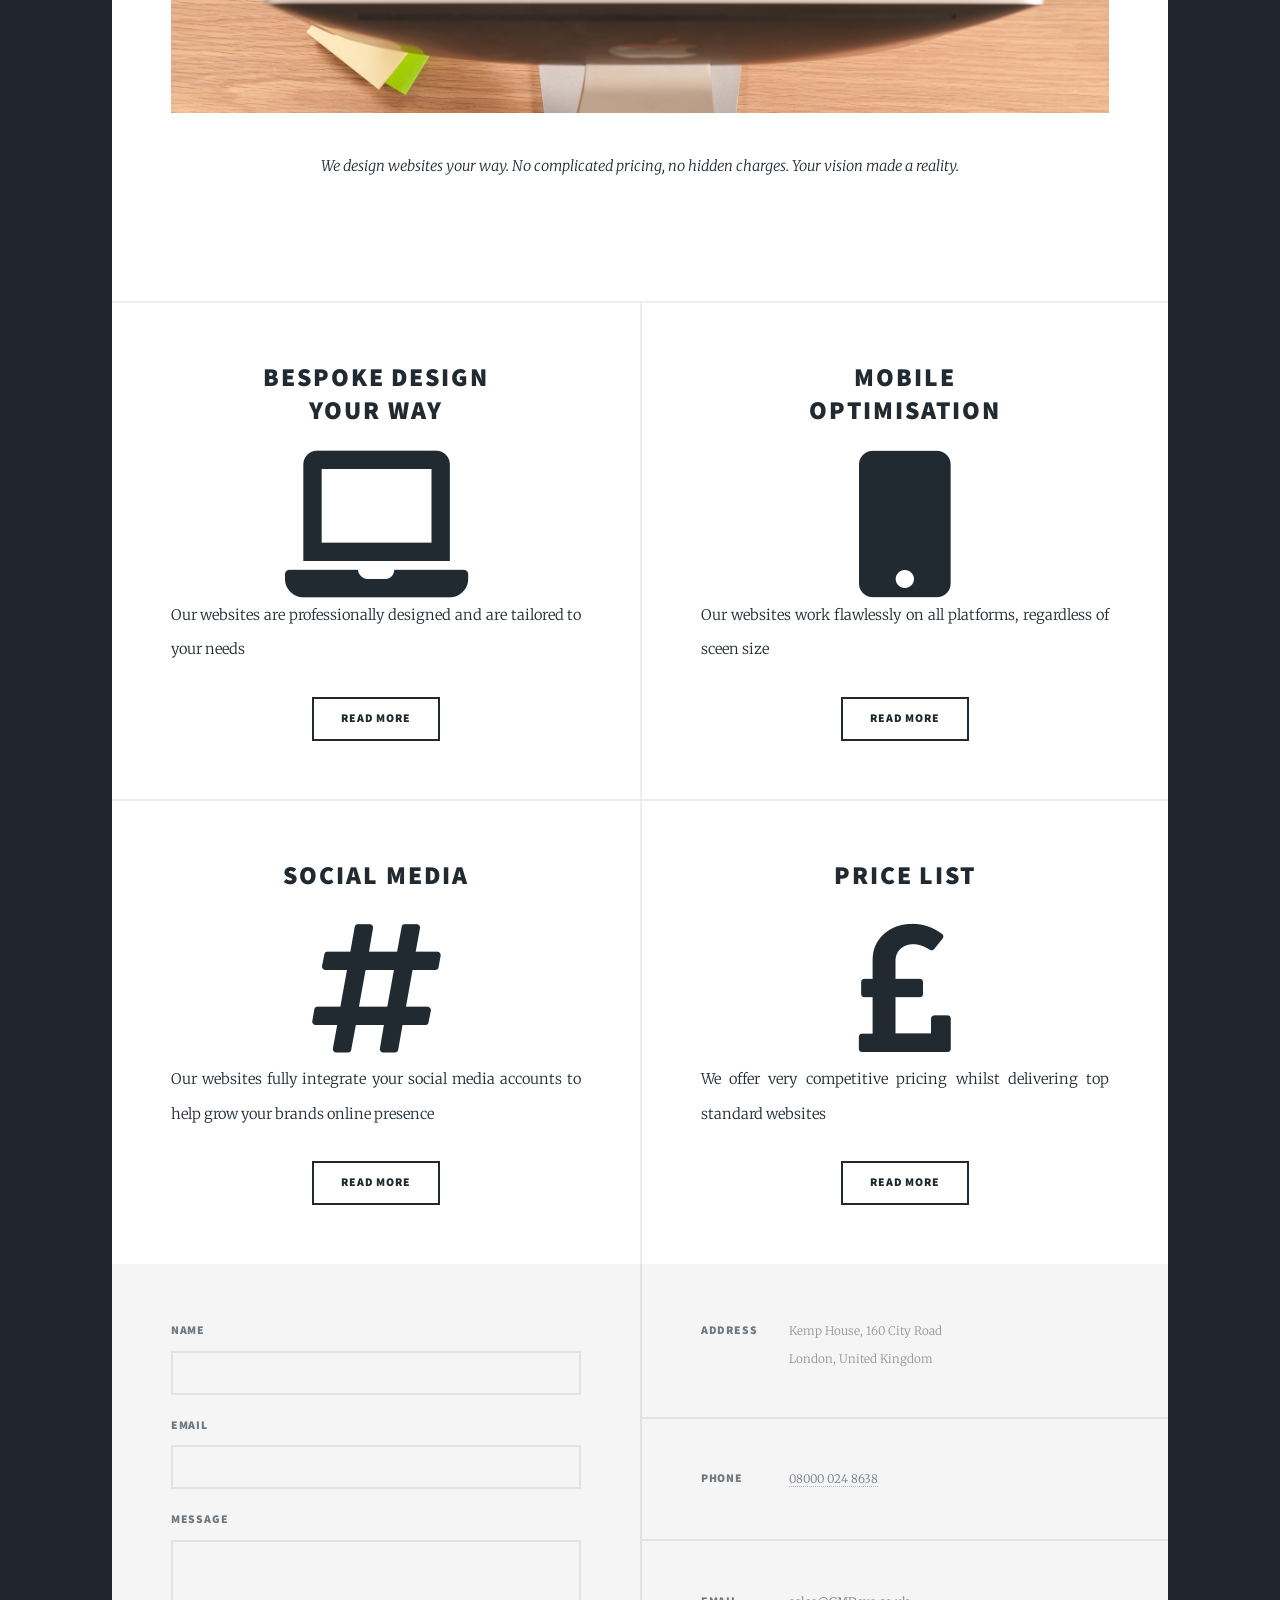
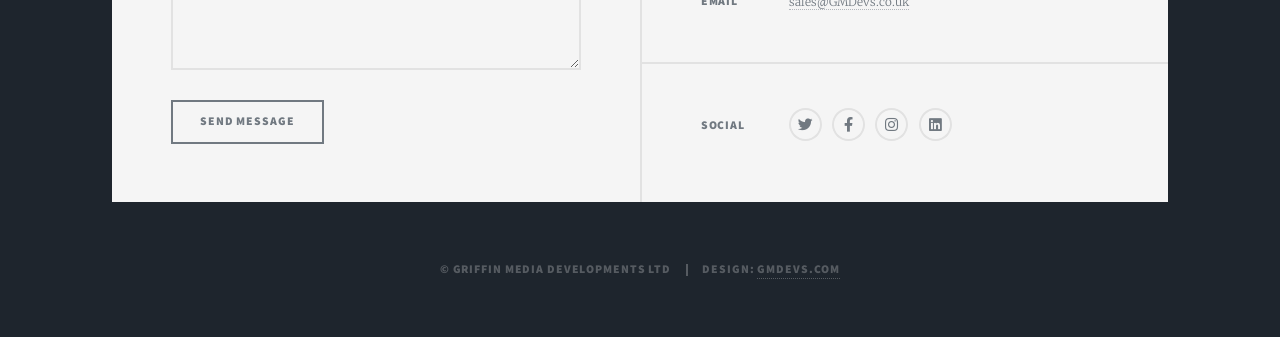
==== commit 81d63762: "Our process" ====
--- a/index.html
+++ b/index.html
@@ -31,6 +31,7 @@
 					<nav id="nav">
 						<ul class="links">
 							<li class="active"><a href="index.html">Home</a></li>
+							<li><a href="Our Process.html">Our Process</a></li>
 							<li><a href="Purchase.html">Purchase</a></li>
 							<li ><a href="About us.html">About us</a></li>
 						</ul>
